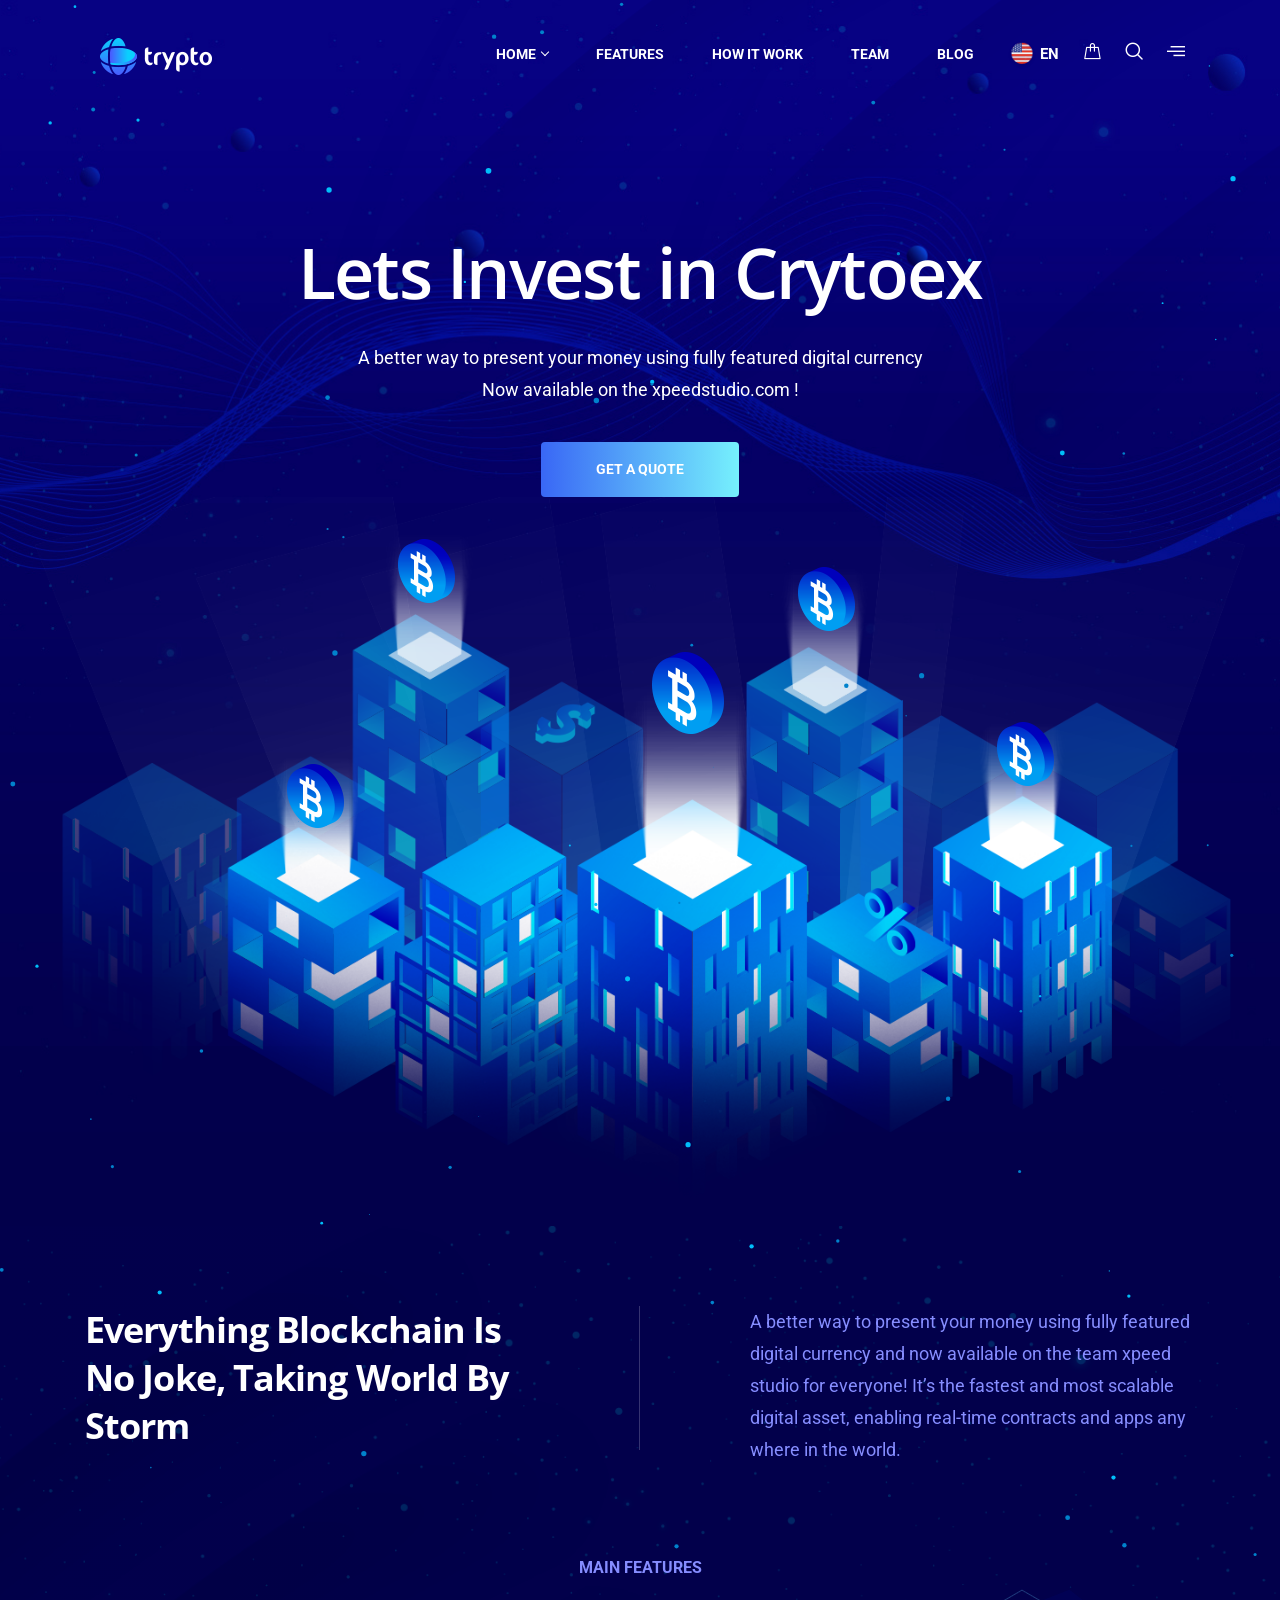
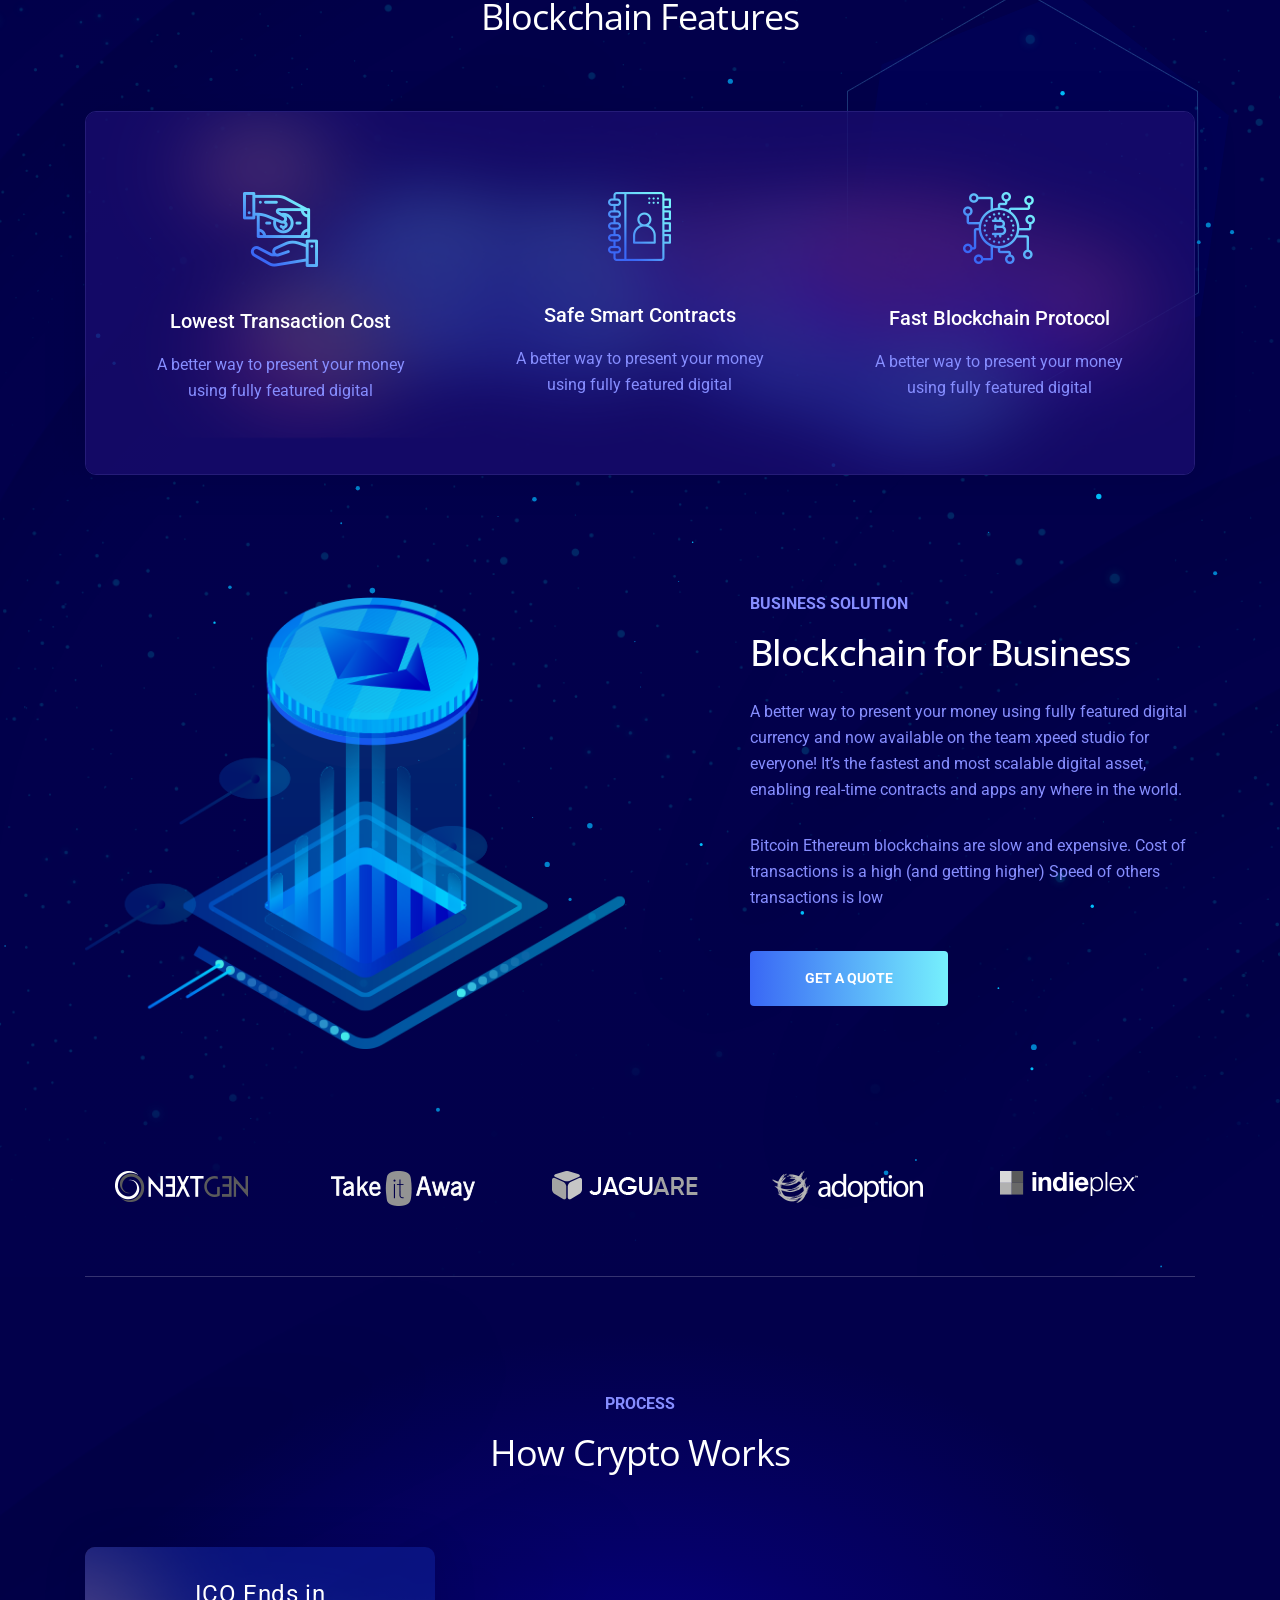
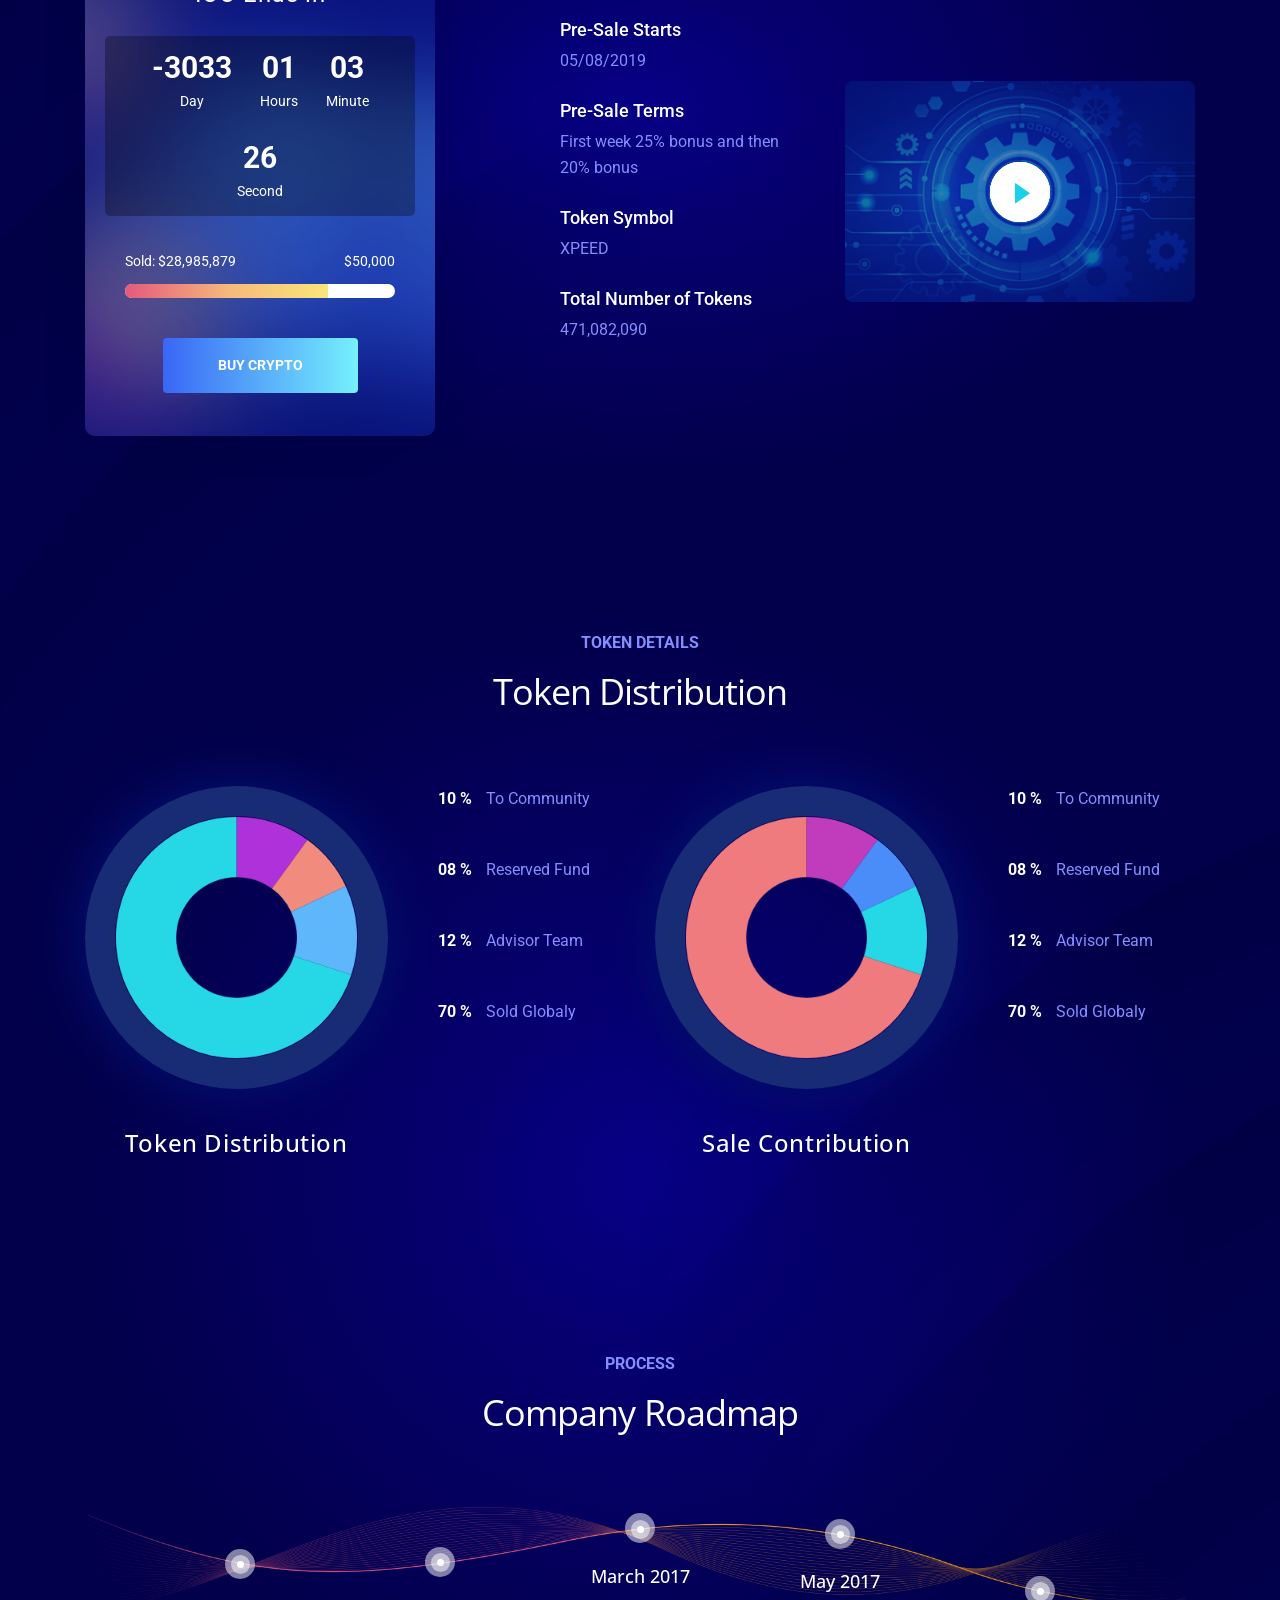
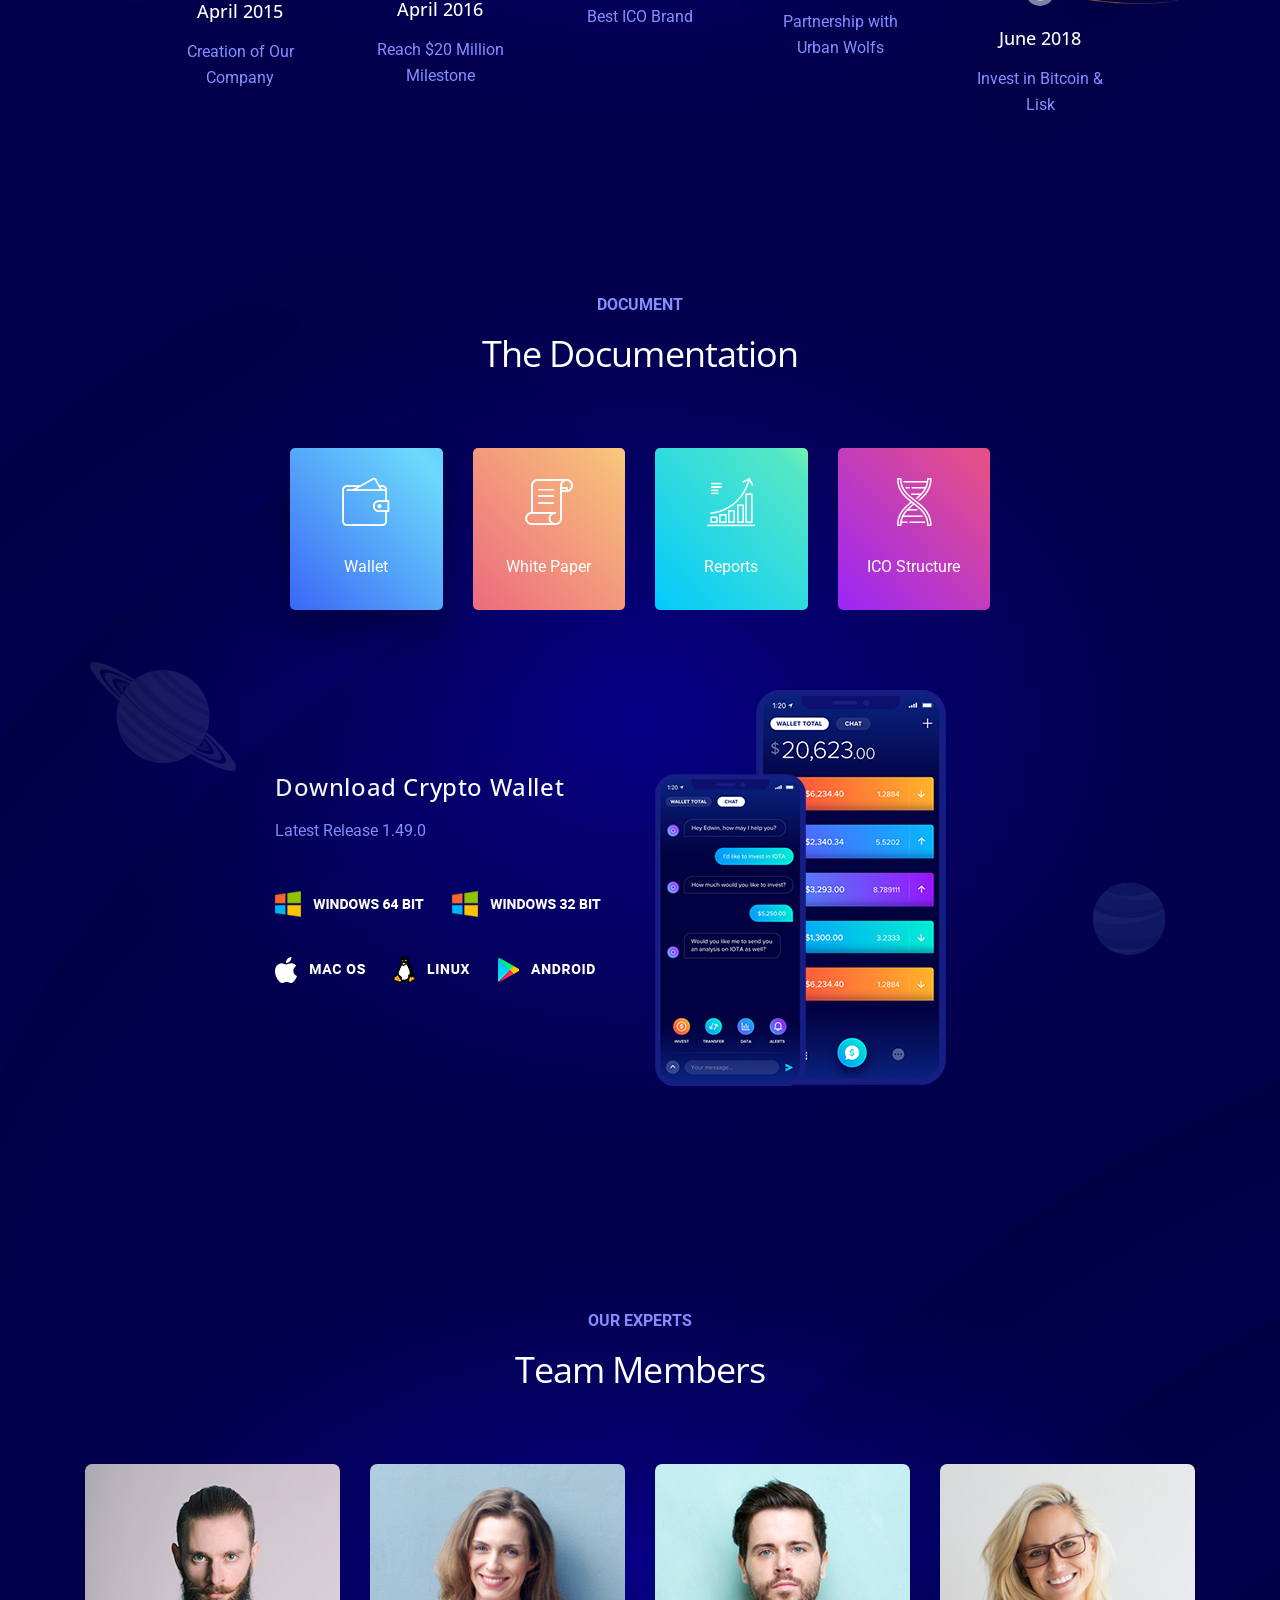
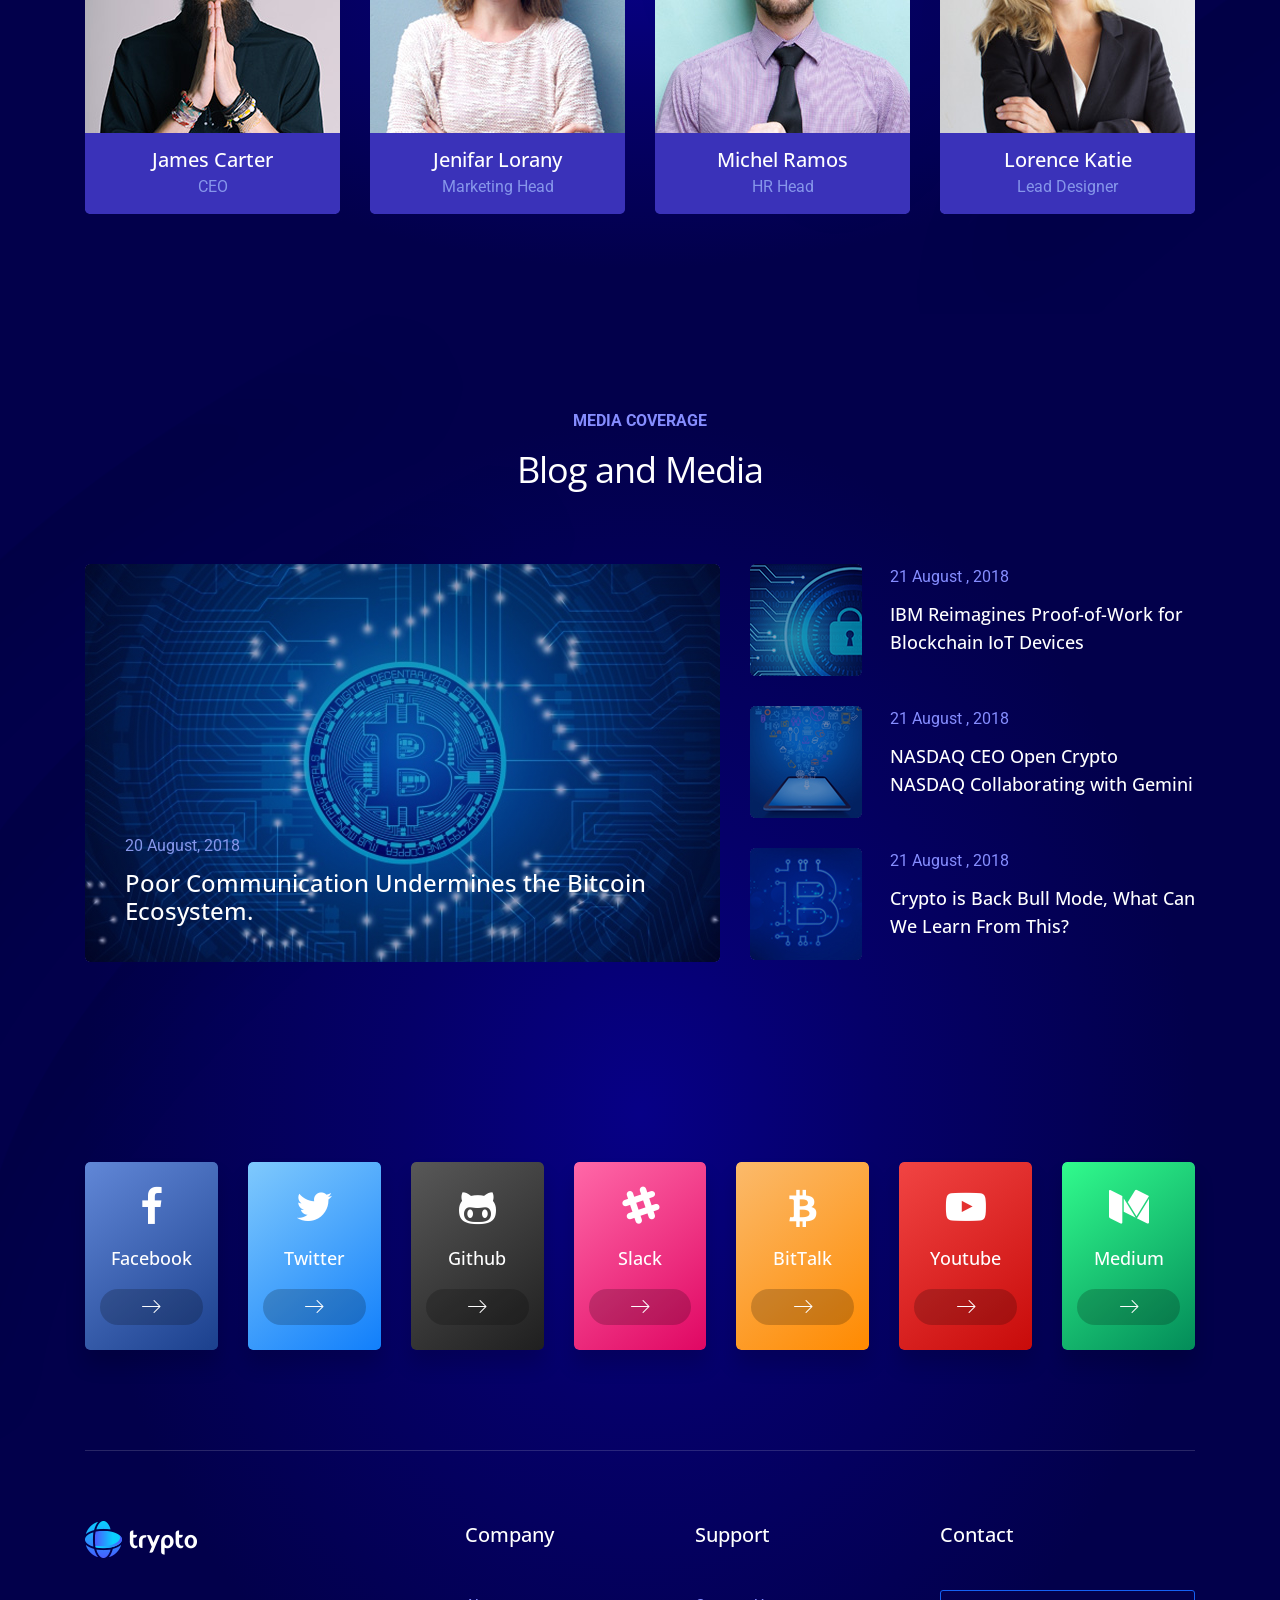
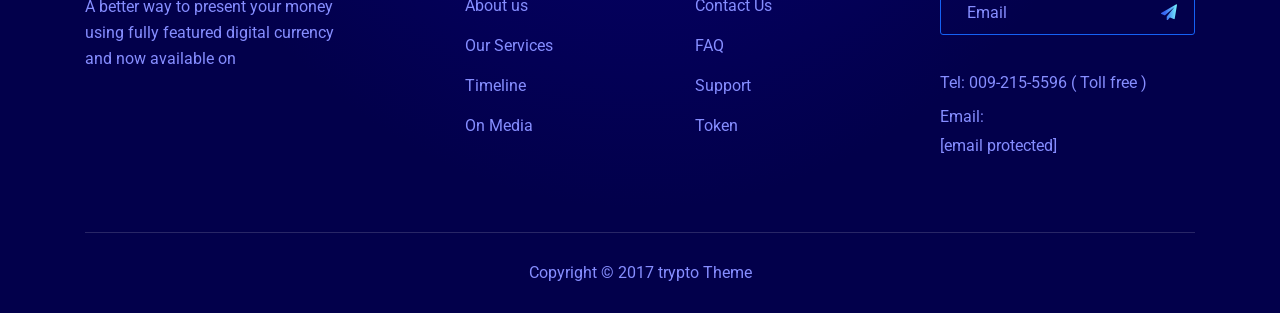
==== index.html @ bac9db33 "first commit" ====
<!-- get_header('Page Name','Title')-->
<!doctype html>
<html class="no-js" lang="en">

<!-- Mirrored from https://html.xpeedstudio.com/trypto/ by HTTrack Website Copier/3.x [XR&CO], Tue, 08 Sep 2026 09:56:31 GMT -->
<head>
    <meta charset="utf-8">
    <meta http-equiv="x-ua-compatible" content="ie=edge">
    <title>Cryptoex - Home One</title>
    <meta name="description" content="">
    <meta name="viewport" content="width=device-width, initial-scale=1, shrink-to-fit=no">

   <link href="https://fonts.googleapis.com/css?family=Roboto:400,400i,500,500i,700,700i,900,900i" rel="stylesheet">
   <link href="https://fonts.googleapis.com/css?family=Open+Sans:400,400i,600,600i,700,700i,800,800i" rel="stylesheet">
  
  
   <link rel="icon" type="image/png" href="favicon.html">
   <!-- Place favicon.ico in the root directory -->
    <link rel="apple-touch-icon" href="apple-touch-icon.html">

    <link rel="stylesheet" href="assets/css/fontawesome-min.css">
    <link rel="stylesheet" href="assets/css/bootstrap.min.css">
    <link rel="stylesheet" href="assets/css/xsIcon.css">
    <link rel="stylesheet" href="assets/fonts/icomoon/style.css">
    <link rel="stylesheet" href="assets/css/magnific-popup.css">
    <link rel="stylesheet" href="assets/css/owl.carousel.min.css">
    <link rel="stylesheet" href="assets/css/owl.theme.default.min.css">
    <link rel="stylesheet" href="assets/css/navigation.css">
    <link rel="stylesheet" href="assets/css/animate.css">

    <!--Theme custom css -->
    <link rel="stylesheet" href="assets/css/style.css">

    <!--Theme Responsive css-->
    <link rel="stylesheet" href="assets/css/responsive.css"/>

    <!-- use only color version -->
    <!-- <link rel='stylesheet' type='text/css' href='assets/css/colors/color-1.css' > -->
</head>
<body>
<!--[if lt IE 10]>
<p class="browserupgrade">You are using an <strong>outdated</strong> browser. Please <a href="http://browsehappy.com/">upgrade
    your browser</a> to improve your experience.</p>
<![endif]-->

<!-- preloader  -->
    
    <div class="preloader" id="preloader">
        <svg class="xs-preload" viewBox="0 0 120 120" width="120px" height="120px">
            <circle class="inner" cx="60" cy="60" r="32"/>
            <circle class="middle" cx="60" cy="60" r="38"/>
            <circle class="outer" cx="60" cy="60" r="44"/>
        </svg>
         <a class="cencel-preloader" href="#">Cancel Preloader</a>
    </div>

    <!-- preloader end  -->

<div class="search-wrap">
    <form class="search-inner" id="main_search" method="get">
        <input id="search_text" type="search" placeholder="Search..." autocomplete="off">
        <button id="searchbtn" type="submit"><i class="fa fa-search"></i></button>
    </form>
</div>






<!-- offset cart strart -->
<!-- sidebar cart item -->
<div class="xs-sidebar-group cart-group">
    <div class="xs-overlay xs-bg-black"></div>
    <div class="xs-sidebar-widget">
        <div class="sidebar-widget-container">
            <div class="widget-heading media">
                <div class="media-body">
                    <a href="#" class="close-side-widget">
                        <i class="icon icon-cross"></i>
                    </a>
                </div>
            </div>
            <div class="xs-empty-content">
                <h3 class="widget-title">Shopping cart</h3>
                <h4 class="xs-title">No products in the cart.</h4>
                <p class="empty-cart-icon">
                    <i class="icon icon-shopping-cart"></i>
                </p>
                <p class="xs-btn-wraper">
                    <a class="btn btn-primary" href="#">Return To Shop</a>
                </p>
            </div>
        </div>
    </div>
</div>    <!-- END sidebar cart item -->    <!-- END offset cart strart -->


<!-- sidebar cart item -->
<div class="xs-sidebar-group info-group">
    <div class="xs-overlay xs-bg-black"></div>
    <div class="xs-sidebar-widget">
        <div class="sidebar-widget-container">
            <div class="widget-heading">
                <a href="#" class="close-side-widget">
                <i class="icon icon-cross"></i>
                </a>
            </div>
            <div class="sidebar-textwidget">
                <div class="sidebar-logo-wraper">
                    <img src="assets/images/sidebar_logo_1.png" alt="sidebar logo">
                </div>
                <p>Far far away, behind the word moun tains, far from the countries Vokalia and Consonantia, there live the blind texts. Separated they live in Bookmarksgrove right at the coast of  </p>
                <ul class="sideabr-list-widget">
                    <li>
                        <div class="media">
                            <div class="d-flex">
                                <i class="icon icon-placeholder2"></i>
                            </div>
                            <div class="media-body">
                                <p>759 Pinewood Avenue</p>
                                <span>Marquette, Michigan</span>
                            </div>
                        </div><!-- address 1 -->
                    </li>
                    <li>
                        <div class="media">
                            <div class="d-flex">
                            <i class="icon icon-email2"></i>
                            </div>
                            <div class="media-body">
                                <a href="https://html.xpeedstudio.com/cdn-cgi/l/email-protection#1871767e77587c7775797176367b7775"><span class="__cf_email__" data-cfemail="89e0e7efe6c9ede6e4e8e0e7a7eae6e4">[email&#160;protected]</span></a>
                                <span>Online Support</span>
                            </div>
                        </div><!-- address 1 -->
                    </li>
                    <li>
                        <div class="media">
                            <div class="d-flex">
                            <i class="icon icon-phone-call2"></i>
                            </div>
                            <div class="media-body">
                                <p>906-624-2565</p>
                                <span>Mon-Fri 8am-5pm</span>
                            </div>
                        </div><!-- address 1 -->
                    </li>
                </ul><!-- .sideabr-list-widget -->
                <div class="subscribe-from">
                    <p>Get Subscribed!</p>
                    <form action="#" method="POST" id="subscribe-form" class="subscribe-form">
                        <label for="sub-input"></label>
                        <div class="form-group">
                            <input type="email" name="email" id="sub-input" placeholder="Enter your mail here" class="form-control">
                            <button class="sub-btn" type="submit"><i class="icon icon-arrow-right"></i></button>
                        </div>
                    </form>
                </div>
                <ul class="social-list version-2">
                    <li><a href="#" class="facebook"><i class="fa fa-facebook"></i></a></li>
                    <li><a href="#" class="twitter"><i class="fa fa-twitter"></i></a></li>
                    <li><a href="#" class="linkedin"><i class="fa fa-linkedin"></i></a></li>
                    <li><a href="#" class="instagram"><i class="fa fa-instagram"></i></a></li>
                    <li><a href="#" class="vimeo"><i class="fa fa-vimeo"></i></a></li>
                </ul><!-- .social-list -->
                <div class="text-center">
                    <a href="#" class="btn btn-primary">Purchase Now</a>
                </div>
            </div>
        </div>
    </div>
</div>    <!-- END sidebar widget item -->    <!-- END offset cart strart -->



<!-- header section start -->
<header class="header">
    <div class="container">
        <nav id="navigation1" class="navigation">

            <div class="nav-header">
                <a class="nav-brand" href="index-2.html">
                    <img src="assets/images/trypto_logo_blue.png" alt="">
                </a>
                <div class="nav-toggle"></div>
            </div>
        
            <div class="nav-menus-wrapper xs-menu">
                <ul class="header-right align-to-right">
                    <li class="language">
                        <a href="#modal-popup-1" class="xs-modal-popup">
                            <img src="assets/images/english.png" alt="">
                            EN
                        </a>
                        <!-- xs modal -->
                            <div class="zoom-anim-dialog mfp-hide modal-language" id="modal-popup-1">
                                <div class="modal-dialog modal-lg">
                                    <div class="modal-content">
                                        <div class="language-content">
                                            <p>Switch The Language</p>
                                            <ul class="flag-lists">
                                                <li><a href="#"><img src="assets/images/flags/006-united-states.svg" alt=""><span>English</span></a></li>
                                                <li><a href="#"><img src="assets/images/flags/002-canada.svg" alt=""><span>English</span></a></li>
                                                <li><a href="#"><img src="assets/images/flags/003-vietnam.svg" alt=""><span>Vietnamese</span></a></li>
                                                <li><a href="#"><img src="assets/images/flags/004-france.svg" alt=""><span>French</span></a></li>
                                                <li><a href="#"><img src="assets/images/flags/005-germany.svg" alt=""><span>German</span></a></li>
                                            </ul>
                                        </div>
                                    </div>
                                </div>
                            </div><!-- End xs modal -->
                    </li>
                    <li>
                        <a href="#" class="offset-side-bar">
                           <i class="icon icon-bag"></i>
                        </a>
                    </li>
                
                    <li>
                        <a href="#" class="searchIcon">
                            <i class="icon icon-search"></i>
                        </a>
                    </li>
                
                    <li>
                        <a href="#" class="navSidebar-button">
                            <i class="icon-menu2"></i>
                        </a>
                    </li>
                </ul>
                <ul class="nav-menu align-to-right">
                    <li class="active"><a href="#">Home</a>
                        <div class="megamenu-panel">
                            <div class="megamenu-panel-row">
                                <div class="col-lg-4 col-12">
                                    <a href="index-2.html">
                                        <img style="width: 100%" src="assets/images/menu_img/home_1.jpg" alt="image">
                                        <span>Home One</span>
                                    </a>
                                </div>
                                <div class="col-lg-4 col-12">
                                    <a href="index-3.html">
                                        <img style="width: 100%" src="assets/images/menu_img/home_2.jpg" alt="image">
                                        <span>Home Two</span>
                                    </a>
                                </div>
                                <div class="col-lg-4 col-12">
                                    <a href="index-4.html">
                                            <img style="width: 100%" src="assets/images/menu_img/home_3.jpg" alt="image">
                                            <span>Home Three</span>
                                    </a>
                                </div>
                                <div class="col-lg-4 col-12">
                                    <a href="index-5.html">
                                        <img style="width: 100%" src="assets/images/menu_img/home_4.jpg" alt="image">
                                        <span>Home Four</span>
                                    </a>
                                </div>
                            </div>
                        </div>
                    </li>
                    <li><a href="#featured" class="scrolls">Features</a></li>
                    <li><a href="#how_work" class="scrolls">How it work</a></li>
                    <li><a href="#team" class="scrolls">Team</a></li>
                    <li><a href="#blog" class="scrolls">Blog</a></li>
                </ul>
               
            </div>
         

        </nav>	
    </div><!-- .container END -->
</header><!-- header section end -->

<div id="particles-js">
        
    <!-- banner start -->
    <section class="banner-sec" id="particles-js1">
   <div class="banner-item" style="background: url(assets/images/background/banner_bg.jpg) no-repeat center center /cover">
        <div class="container">
            <div class="row">
                <div class="col-lg-8 mx-auto">
                    <div class="banner-content">
                        <h1 class="banner-title">Lets Invest in Crytoex</h1>
                        <p>
                            A better way to present your money using fully featured digital currency
                            Now available on the xpeedstudio.com !
                        </p>
                        <a href="#" class="btn btn-primary">Get A Quote</a>
                    </div>
                </div>
            </div>

            <div class="banner-img-item">
                <img class="banner-img" src="assets/images/banner/banner_img.png" alt="">
                <img class="banner-ico banner-ico-1" src="assets/images/banner/b1.png" alt="">
                <img class="banner-ico banner-ico-2" src="assets/images/banner/b2.png" alt="">
                <img class="banner-ico banner-ico-3" src="assets/images/banner/b3.png" alt="">
                <img class="banner-ico banner-ico-4" src="assets/images/banner/b4.png" alt="">
                <img class="banner-ico banner-ico-5" src="assets/images/banner/b5.png" alt="">
            </div>
        </div><!--  .cont  ainer END -->
     
   </div>
</section>    <!-- banner section end -->

    <div class="featured-area">
    
        <div class="blockcain-and-featured-area" >
            
            <!-- blockcain section start -->
            <section class="blockcain-top-sec">
  <div class="container">
      <div class="row">
          <div class="col-md-6 wow fadeInUp" data-wow-duration="1.5s">
              <div class="blockcain-top">
                  <h2 class="column-title">Everything Blockchain Is No Joke, Taking World By Storm</h2>
              </div>
          </div><!-- col end -->
          <div class="col-md-5 offset-md-1 wow fadeInUp" data-wow-duration="2s">
              <div class="blockcain-top-content">
                  <p>
                  A better way to present your money using fully featured digital currency and  now available on the team xpeed studio for everyone! It’s the fastest and most
                   scalable digital asset, enabling real-time contracts and apps any where in the world.
                  </p>
              </div>
          </div>
      </div>
  </div>
</section>            <!-- blockcain section end -->

            <!-- featured section start -->
            <section class="featured-sec" id="featured">
  <div class="container">
      <div class="row">
          <div class="col-lg-8 mx-auto">
              <div class="section-title-item">
                  <small class="xs-section-title">Main Features</small>
                  <h2 class="section-title">Blockchain Features</h2>
              </div>
          </div>
      </div><!-- row end -->
      <div class="main-fetured-item">
          <div class="row">
              <div class="col-md-4 wow fadeInUp" data-wow-duration="1.5s">
                  <div class="single-feaured-item">
                      <img src="assets/images/feature/icon-1.png" alt="">
                      <h3 class="feature-title">
                         Lowest Transaction Cost
                      </h3>
                      <p>
                         A better way to present your money using fully featured digital
                      </p>
                  </div>
              </div><!-- col end -->
              <div class="col-md-4 wow fadeInUp" data-wow-duration="2s">
                  <div class="single-feaured-item">
                      <img src="assets/images/feature/icon-2.png" alt="">
                      <h3 class="feature-title">
                        Safe Smart Contracts 
                      </h3>
                      <p>
                         A better way to present your money using fully featured digital
                      </p>
                  </div>
              </div><!-- col end -->
              <div class="col-md-4 wow fadeInUp" data-wow-duration="2.5s">
                  <div class="single-feaured-item">
                      <img src="assets/images/feature/icon-3.png" alt="">
                      <h3 class="feature-title">
                         Fast Blockchain Protocol
                      </h3>
                      <p>
                         A better way to present your money using fully featured digital
                      </p>
                  </div>
              </div><!-- col end -->
          </div><!-- row end -->
      </div><!-- main-fetured-item end -->

      <div class="featured-poligonal-img wow fadeInUp" data-wow-duration="1.5s">
         <img class="poligonal-img" src="assets/images/feature/poligonal.png" alt="">
      </div>
 
  </div>
</section>            <!-- featured section end -->
        </div>
        <div class="blockcain-and-logo-area">
            <!-- blockcain business section start -->
            <section class="blockcain-business-sec">
  <div class="container">
      <div class="row">
          <div class="col-md-6 col-lg-6 wow fadeInUp" data-wow-duration="1.5s">
              <div class="blockcain-img">
                 <img src="assets/images/blockchain/block_img.png" alt="">
              </div>
          </div><!-- col end -->
          <div class="col-md-6 col-lg-5 offset-lg-1 wow fadeInUp" data-wow-duration="2s">
              <div class="blockcain-content">
                  <small class="xs-section-title">Business solution</small>
                  <h3 class="column-title">Blockchain for Business</h3>
                  <p>
                        A better way to present your money using fully featured digital currency and  now available on the team xpeed studio for everyone! It’s the fastest and most
                        scalable digital asset, enabling real-time contracts and apps any where in the world.
                  </p>
                  <p>
                        Bitcoin  Ethereum blockchains are slow and expensive. Cost of transactions is 
                        a high (and getting higher) Speed of others transactions is low
                  </p>
                  <a href="#" class="btn btn-primary">Get A Quote</a>
              </div>
          </div>
      </div>
  </div>
</section>            <!-- blockcain business section end -->

            <!-- client logo section start -->
            <section class="client-logo-sec">
  <div class="container">
     <div class="client-logo-item">
        <div class="row owl-carousel" id="client-slider">
            <div class="col-sm wow fadeInUp" data-wow-duration="1.5s">
                <div class="client-logo">
                    <img src="assets/images/client_logo/logo_style1.png" alt="">
                </div>
            </div>
            <div class="col-sm wow fadeInUp" data-wow-duration="2s">
                <div class="client-logo">
                    <img src="assets/images/client_logo/logo_style2.png" alt="">
                </div>
            </div>
            <div class="col-sm wow fadeInUp" data-wow-duration="2.5s">
                <div class="client-logo">
                    <img src="assets/images/client_logo/logo_style3.png" alt="">
                </div>
            </div>
            <div class="col-sm wow fadeInUp" data-wow-duration="3s">
                <div class="client-logo">
                    <img src="assets/images/client_logo/logo_style4.png" alt="">
                </div>
            </div>
            <div class="col-sm wow fadeInUp" data-wow-duration="3.5s">
                <div class="client-logo">
                    <img src="assets/images/client_logo/logo_style5.png" alt="">
                </div>
            </div>
        </div>
     </div>
  </div>
</section>            <!-- client logo section end -->
        </div>
    </div>

</div>
    <div class="how-work-and-token-area">
        <!-- how work section start -->
        <section class="how-work-sec section-padding" id="how_work">
  <div class="container">
     <div class="row">
          <div class="col-lg-8 mx-auto">
              <div class="section-title-item">
                  <small class="xs-section-title">Process</small>
                  <h2 class="section-title">How Crypto Works</h2>
              </div>
          </div>
      </div><!-- row end -->
      <div class="row">
          <div class="col-lg-4 col-md-6 wow fadeInUp " data-wow-duration="1.5s">
              <div class="xs-count-down">
                  <h3 class="xs-single-title">ICO Ends in</h3>
                       
                    <ul class="xs-counter-list">
                        <li>
                            <strong id="xs_days">24</strong>
                            <span>Day</span>
                        </li>
                        <li>
                            <strong id="xs_hours">24</strong>
                            <span>Hours</span>
                        </li>
                        <li>
                            <strong id="xs_minuts">24</strong>
                            <span>Minute</span>
                        </li>
                        <li>
                            <strong id="xs_second">24</strong>
                            <span>Second</span>
                        </li>
                    </ul>

                    <div class="xs-progress-bar">
                         <span class="progess-text-1">Sold: $28,985,879</span>
                         <span class="progess-text-2">$50,000</span>
                        <div class="xs-bar">
                            <div class="bar-bg"></div>
                        </div>
                    </div>

                   <div class="btn-wrapper text-center">
                        <a href="#" class="btn btn-primary">Buy Crypto</a>
                   </div>

              </div>
          </div><!-- col end -->
          <div class="col-lg-3 offset-lg-1 col-md-6 align-self-center wow fadeInUp" data-wow-duration="2s">
            <div class="work-token-item">
                <ul>
                    <li>
                       <strong> Pre-Sale Starts</strong>
                       <span> 05/08/2019</span>
                    </li>
                    <li>
                        <strong> Pre-Sale Terms</strong>
                        <span>First week 25% bonus and then 20% bonus</span>
                    </li>
                    <li>
                        <strong> Token Symbol</strong>
                        <span>XPEED</span>
                    </li>
                    <li>
                         <strong> Total Number of Tokens</strong>
                        <span>471,082,090</span>
                    </li>
                </ul>
            </div>
          </div><!-- col end -->
          <div class="col-lg-4 align-self-center col-md-12 wow fadeInUp" data-wow-duration="2.5s">
            <div class="work-video">
                <img src="assets/images/how-works/video.jpg" alt="">
                <a href="https://www.youtube.com/watch?v=2X9eJF1nLiY" class="video-btn xs-video" data-effect="mfp-zoom-in">
                    <i class="icon icon-play-button2"></i>
                    <span class="btn-hover-anim"></span>
                </a>
            </div>
          </div><!-- col end -->
      </div><!-- row end -->
  </div>
</section>        <!-- how work section end -->

        <div class="token-roadmap-area">
            <!-- how work section start -->
            <section class="token-distribution-sec section-padding" style="">
  <div class="container">
     <div class="row">
        <div class="col-lg-8 mx-auto">
            <div class="section-title-item">
                <small class="xs-section-title">Token Details</small>
                <h2 class="section-title">Token Distribution</h2>
            </div>
        </div>
    </div><!-- row end -->
    <div class="row">
      <div class="col-lg-6 wow fadeInUp" data-wow-duration="1.5s">
        <div class="row chart-gap">
            <div class="col-sm-7 ml-lg-auto">
                <canvas class="token-chart-item" id="myChart"></canvas>
                <h3 class="xs-single-title">Token Distribution</h3>
            </div> <!-- Col End -->
            <div class=" col-sm-5">
                <ul class="chart-label">
                    <li>
                        <img src="assets/images/token/label_img1.png" alt="">
                        <span class="chart-bg1">10 %</span> To Community
                    </li>
                    <li>
                        <img src="assets/images/token/label_img2.png" alt="">
                        <span class="chart-bg2">08 %</span> Reserved Fund
                    </li>
                    <li>
                         <img src="assets/images/token/label_img3.png" alt="">
                        <span class="chart-bg3">12 %</span> Advisor Team
                    </li>
                    <li>
                        <img src="assets/images/token/label_img4.png" alt="">
                        <span class="chart-bg4">70 %</span> Sold Globaly
                     </li>
                </ul>
            </div> <!-- Chart Label End -->

        </div> <!-- Row End -->

    </div> <!-- Col End -->
    <div class="col-lg-6 wow fadeInUp" data-wow-duration="2s">
        <div class="row chart-gap">
            <div class="col-sm-7 ml-lg-auto">
                <canvas class="token-chart-item" id="myChartTwo"></canvas>
                <h3 class="xs-single-title">Sale Contribution</h3>
            </div> <!-- Col End -->
            <div class="col-sm-5">
                <ul class="chart-label">
                    <li>
                        <img src="assets/images/token/label_img1.png" alt="">
                        <span class="chart-bg1">10 %</span> To Community
                    </li>
                    <li>
                        <img src="assets/images/token/label_img2.png" alt="">
                        <span class="chart-bg2">08 %</span> Reserved Fund
                    </li>
                    <li>
                         <img src="assets/images/token/label_img3.png" alt="">
                        <span class="chart-bg3">12 %</span> Advisor Team
                    </li>
                    <li>
                        <img src="assets/images/token/label_img4.png" alt="">
                        <span class="chart-bg4">70 %</span> Sold Globaly
                     </li>
                </ul>
            </div> <!-- Chart Label End -->

        </div> <!-- Row End -->
    </div> <!-- Col End -->
   </div> <!-- Row End -->

  </div>
</section>            <!-- how work section end -->

            <!-- roadmap section start -->
            <section class="roadmap-sec section-padding" style="">
  <div class="container-fluid">
     <div class="row">
          <div class="col-lg-8 mx-auto">
              <div class="section-title-item">
                  <small class="xs-section-title">Process</small>
                  <h2 class="section-title">Company Roadmap</h2>
              </div>
          </div>
      </div><!-- row end -->
      <div class="roadmap-timeline">
          <img src="assets/images/roadmap/timelinered.png" alt="">
          <div class="custom-container container">
          <div class="row roadmap-timeline-item">
                  <div class="col-md xs-roadmap wow fadeInUp" data-wow-duration="1.5s">
                      <div class="single-roadmap-timeline">
                          <b></b>
                          <h3>April 2015</h3>
                          <p>
                              Creation of Our
                              Company
                          </p>
                         
                      </div>
                  </div>

                  <div class="col-md xs-roadmap wow fadeInUp" data-wow-duration="2s">
                      <div class="single-roadmap-timeline">
                          <b></b>
                          <h3>April 2016</h3>
                          <p>
                          Reach $20 Million Milestone
                          </p>
                         
                      </div>
                  </div>

                  <div class="col-md xs-roadmap wow fadeInUp" data-wow-duration="2.5s">
                      <div class="single-roadmap-timeline">
                            <b></b>
                          <h3>March 2017</h3>
                          <p>
                             Best ICO Brand 
                          </p>
                        
                      </div>
                  </div>

                  <div class="col-md xs-roadmap wow fadeInUp" data-wow-duration="3s">
                      <div class="single-roadmap-timeline">
                            <b></b>
                          <h3>May 2017</h3>
                          <p>
                          Partnership with Urban Wolfs
                          </p>
                          
                      </div>
                  </div>

                  <div class="col-md xs-roadmap wow fadeInUp" data-wow-duration="3.5s">
                      <div class="single-roadmap-timeline">
                            <b></b>
                          <h3>June 2018</h3>
                          <p>
                          Invest in Bitcoin & Lisk
                          </p>
                          
                      </div>
                  </div>
              </div>
          </div>
      </div>
  </div><!-- container fluid end -->

</section>            <!-- roadmap section end -->
        </div>
    </div>

    <div class="document-and-team-area">
          <!-- docuemnt section start -->
          <section class="doceumnt-sec section-padding">
  <div class="container">
     <div class="row">
          <div class="col-lg-8 mx-auto">
              <div class="section-title-item">
                  <small class="xs-section-title">Document</small>
                  <h2 class="section-title">The Documentation</h2>
              </div>
          </div>
      </div><!-- row end -->
      <div class="row">
          <div class="col-lg-8 mx-auto wow fadeInUp" data-wow-duration="1.5s">
                <div class="nav xs-tabs-menu" id="v-pills-tab" role="tablist"
                     aria-orientation="horizontal">
                     <a class="active col-md" id="v-pills-home-tab" data-toggle="pill" href="#v-pills-home" role="tab"
                        aria-controls="v-pills-home" aria-selected="true">
                            <i class="icon-wallet"></i>
                            Wallet
                        </a>
                    
                    
                        <a class="col-md" id="v-pills-profile-tab" data-toggle="pill" href="#v-pills-paper" role="tab"
                        aria-controls="v-pills-paper" aria-selected="false">
                        <i class="icon-whitepaper"></i>
                        White Paper
                        </a>
                    
                    
                        <a class="col-md" id="v-pills-report-tab" data-toggle="pill" href="#v-pills-reports" role="tab"
                        aria-controls="v-pills-reports" aria-selected="false">
                        <i class="icon-report"></i>
                        Reports
                        </a>
                    
                    
                        <a class="col-md" id="v-pills-ico-tab" data-toggle="pill" href="#v-pills-ICO" role="tab"
                        aria-controls="v-pills-ICO" aria-selected="false">
                        <i class="icon-structure"></i>
                        ICO Structure
                        </a>
                </div><!-- tab menu end -->

                <div class="road-map-tab">
                    <div class="tab-content" id="v-pills-tabContent">
                        <div class="tab-pane tab_item_1 show active" id="v-pills-home" role="tabpanel"
                             aria-labelledby="v-pills-home-tab">
                            <div class="row">
                                <div class="col-md-6 align-self-center">
                                    <div class="xs-tabs-content">
                                        <h3 class="xs-single-title">Download Crypto Wallet</h3>
                                        <span class="release_vertion">
                                            Latest Release 1.49.0
                                        </span>
                                        
                                        <ul class="download-logo">
                                            <li>
                                                <img src="assets/images/documentation/windows_logo-1.png" alt="">
                                               
                                            </li>
                                            <li>
                                                <img src="assets/images/documentation/windows_logo-2.png" alt="">
                                            </li>
                                            <li>
                                                <img src="assets/images/documentation/mac_ico.png" alt="">
                                            </li>
                                            <li>
                                                <img src="assets/images/documentation/linux_1.png" alt="">
                                            </li>
                                            <li>
                                                <img src="assets/images/documentation/android_1.png" alt="">
                                            </li>
                                        </ul>
                                    </div>
                                </div>
                                <div class="col-md-6">
                                    <div class="xs-tabs-img">
                                        <img src="assets/images/documentation/wallter_phones.png" alt="">
                                    </div>
                                </div>
                            </div>
                        </div> <!-- tab pane tab_item_1-->
                        <div class="tab-pane tab_item_2" id="v-pills-paper" role="tabpanel"
                             aria-labelledby="v-pills-profile-tab">
                            <div class="row">
                                <div class="col-md-6">
                                    <div class="xs-tabs-img text-center">
                                         <img src="assets/images/documentation/whitepaper.png" alt="">
                                    </div>
                                </div>
                                <div class="col-md-6">
                                    <div class="xs-white-tabs-content">
                                        <h3 class="xs-single-title">Download Whitepaper</h3>
                                        <p>
                                            A better way to present your money using fully featured digital currency and 
                                            now available on the team xpeed studio for It is the fastest and most scalable digital asset, 
                                        </p>
                                        <a href="#" class="btn btn-primary sm-btn">Download Now</a>
                                    </div>
                                </div>
                            </div>
                        </div><!-- tab pane tab_item_2-->
                        <div class="tab-pane tab_item_3" id="v-pills-reports" role="tabpanel"
                             aria-labelledby="v-pills-report-tab">
                            <div class="report-table table-responsive">
                                <table class="table">
                                    <thead>
                                    <tr>
                                        <th>Name</th>
                                        <th>Price</th>
                                        <th>24 hr% change</th>
                                        <th>market Cap</th>
                                        <th>24hr volume</th>
                                        <th>price graph</th>
                                    </tr>
                                    </thead>
                                    <tbody>
                                    <tr>
                                        <td><img src="assets/images/documentation/icon1.png" alt=""> Bitcoin</td>
                                        <td>$1097201</td>
                                        <td class="change">-2.45%</td>
                                        <td>$73.99B</td>
                                        <td>$4.588</td>
                                        <td><img src="assets/images/documentation/signal.png" alt=""></td>
                                    </tr>
                                    <tr>
                                        <td><img src="assets/images/documentation/icon2.png" alt=""> Ethereum</td>
                                        <td>$1097201</td>
                                        <td class="change">-2.45%</td>
                                        <td>$73.99B</td>
                                        <td>$4.588</td>
                                        <td><img src="assets/images/documentation/signal.png" alt=""></td>
                                    </tr>
                                    <tr>
                                        <td><img src="assets/images/documentation/icon1.png" alt=""> Bitcoin Cash</td>
                                        <td>$1097201</td>
                                        <td class="change">-2.45%</td>
                                        <td>$73.99B</td>
                                        <td>$4.588</td>
                                        <td><img src="assets/images/documentation/signal.png" alt=""></td>
                                    </tr>
                                    <tr>
                                        <td><img src="assets/images/documentation/icon3.png" alt=""> Ripple</td>
                                        <td>$1097201</td>
                                        <td class="change">-2.45%</td>
                                        <td>$73.99B</td>
                                        <td>$4.588</td>
                                        <td><img src="assets/images/documentation/signal.png" alt=""></td>
                                    </tr>
                                    <tr>
                                        <td><img src="assets/images/documentation/icon4.png" alt=""> IOTA</td>
                                        <td>$1097201</td>
                                        <td class="change">-2.45%</td>
                                        <td>$73.99B</td>
                                        <td>$4.588</td>
                                        <td><img src="assets/images/documentation/signal.png" alt=""></td>
                                    </tr>
                                    <tr>
                                        <td><img src="assets/images/documentation/icon1.png" alt=""> Bitcoin Gold</td>
                                        <td>$1097201</td>
                                        <td class="change">-2.45%</td>
                                        <td>$73.99B</td>
                                        <td>$4.588</td>
                                        <td><img src="assets/images/documentation/signal.png" alt=""></td>
                                    </tr>
                                    <tr>
                                        <td><img src="assets/images/documentation/icon2.png" alt=""> Ethereum Classic</td>
                                        <td>$1097201</td>
                                        <td class="change">-2.45%</td>
                                        <td>$73.99B</td>
                                        <td>$4.588</td>
                                        <td><img src="assets/images/documentation/signal.png" alt=""></td>
                                    </tr>
                                    <tr>
                                        <td><img src="assets/images/documentation/icon5.png" alt=""> OmiseGO</td>
                                        <td>$1097201</td>
                                        <td class="change">-2.45%</td>
                                        <td>$73.99B</td>
                                        <td>$4.588</td>
                                        <td><img src="assets/images/documentation/signal.png" alt=""></td>
                                    </tr>
                                    <tr>
                                        <td><img src="assets/images/documentation/icon2.png" alt=""> Ethereum</td>
                                        <td>$1097201</td>
                                        <td class="change">-2.45%</td>
                                        <td>$73.99B</td>
                                        <td>$4.588</td>
                                        <td><img src="assets/images/documentation/signal.png" alt=""></td>
                                    </tr>
                                    <tr>
                                        <td><img src="assets/images/documentation/icon1.png" alt=""> Bitcoin</td>
                                        <td>$1097201</td>
                                        <td class="change">-2.45%</td>
                                        <td>$73.99B</td>
                                        <td>$4.588</td>
                                        <td><img src="assets/images/documentation/signal.png" alt=""></td>
                                    </tr>
                                    <tr>
                                        <td><img src="assets/images/documentation/icon2.png" alt=""> Ethereum</td>
                                        <td>$1097201</td>
                                        <td class="change">-2.45%</td>
                                        <td>$73.99B</td>
                                        <td>$4.588</td>
                                        <td><img src="assets/images/documentation/signal.png" alt=""></td>
                                    </tr>
                                    </tbody>
                                </table>
                            </div>
                        </div><!-- tab pane tab_item_3-->
                        <div class="tab-pane tab_item_4" id="v-pills-ICO" role="tabpanel"
                             aria-labelledby="v-pills-ico-tab">
                             <div class="ico-table table-responsive">
                                <table class="table">
                                    <tr>
                                        <td>Pre-Sale Starts</td>
                                        <td>7/31/2018</td>
                                    </tr>
                                    <tr>
                                        <td>Pre-Sale Period</td>
                                        <td>7/31/2018</td>
                                    </tr>
                                    <tr>
                                        <td>Pre-Sale Cap</td>
                                        <td>7/31/2018</td>
                                    </tr>
                                    <tr>
                                        <td>Pre-Sale Terms</td>
                                        <td>7/31/2018</td>
                                    </tr>
                                    <tr>
                                        <td>Token Sale Starts</td>
                                        <td>7/31/2018</td>
                                    </tr>
                                    <tr>
                                        <td>Token Sale Period</td>
                                        <td>7/31/2018</td>
                                    </tr>
                                    <tr>
                                        <td>Soft Cap</td>
                                        <td>7/31/2018</td>
                                    </tr>
                                </table>
                            </div>
                        </div><!-- tab pane tab_item_4-->
                    </div>
                </div>
          </div>
      </div><!-- row end -->
  </div><!-- container end -->
  <div class="documentaion-shap-img">
      <img class="d-shap-img-1 wow fadeInLeft" data-wow-duration="1.5s" id="leftglobe" src="assets/images/documentation/globe1.png" alt="">
      <img class="d-shap-img-2 wow fadeInRight" data-wow-duration="1.5s"  src="assets/images/documentation/globe2.png" alt="">
      
  </div>
</section>          <!-- document section end -->

           <!-- team section start -->
           <section class="team-sec section-padding" id="team">
  <div class="container">
     <div class="row">
        <div class="col-lg-8 mx-auto">
            <div class="section-title-item">
                <small class="xs-section-title">Our experts</small>
                <h2 class="section-title">Team Members</h2>
            </div>
        </div>
    </div><!-- row end -->
    <div class="row">
        <div class="col-lg-3 col-sm-6 wow fadeInUp" data-wow-duration="1.5s">
            <div class="single-team">
               <div class="team-img">
                    <img src="assets/images/team/team_1.jpg" alt="">
                    <div class="team-social">
                        <a href="#">
                            <i class="icon icon-facebook"></i>
                        </a>
                        <a href="#">
                            <i class="icon icon-twitter"></i>
                        </a>
                        <a href="#">
                            <i class="icon icon-linkedin"></i>
                        </a>
                    </div>
               </div>
               <div class="team-content">
                   <h3 class="xs-title md">James Carter</h3>
                   <p>CEO</p>
               </div>
            </div>
        </div> <!-- Col End -->
        <div class="col-lg-3 col-sm-6 wow fadeInUp" data-wow-duration="2s">
            <div class="single-team">
                <div class="team-img">
                    <img src="assets/images/team/team_2.jpg" alt="">
                    <div class="team-social">
                        <a href="#">
                            <i class="icon icon-facebook"></i>
                        </a>
                        <a href="#">
                            <i class="icon icon-twitter"></i>
                        </a>
                        <a href="#">
                            <i class="icon icon-linkedin"></i>
                        </a>
                    </div>
                </div>
                <div class="team-content">
                    <h3 class="xs-title md">Jenifar Lorany</h3>
                    <p>Marketing Head</p>
                </div>
            </div>
        </div> <!-- Col End -->
        <div class="col-lg-3 col-sm-6 wow fadeInUp" data-wow-duration="2.5s">
            <div class="single-team">
                <div class="team-img">
                    <img src="assets/images/team/team_3.jpg" alt="">
                    <div class="team-social">
                        <a href="#">
                            <i class="icon icon-facebook"></i>
                        </a>
                        <a href="#">
                            <i class="icon icon-twitter"></i>
                        </a>
                        <a href="#">
                            <i class="icon icon-linkedin"></i>
                        </a>
                    </div>
                </div>
                <div class="team-content">
                    <h3 class="xs-title md">Michel Ramos</h3>
                    <p>HR Head</p>
                </div>
            </div>
        </div> <!-- Col End -->
        <div class="col-lg-3 col-sm-6 wow fadeInUp" data-wow-duration="3s">
            <div class="single-team">
                <div class="team-img">
                    <img src="assets/images/team/team_4.jpg" alt="">
                    <div class="team-social">
                        <a href="#">
                            <i class="icon icon-facebook"></i>
                        </a>
                        <a href="#">
                            <i class="icon icon-twitter"></i>
                        </a>
                        <a href="#">
                            <i class="icon icon-linkedin"></i>
                        </a>
                    </div>
                </div>
                <div class="team-content">
                    <h3 class="xs-title md">Lorence Katie</h3>
                    <p>Lead Designer</p>
                </div>
            </div>
        </div> <!-- Col End -->
   </div> <!-- Row End -->

  </div>
</section>           <!-- team section end -->
    </div>

   <div class="blog-and-footer-area">
        <div class="blog-and-social-area">
            <!-- blog section start -->
            <section class="blog-sec section-padding" id="blog">
    <div class="container">
        <div class="row">
            <div class="col-lg-8 mx-auto">
                <div class="section-title-item">
                    <small class="xs-section-title">Media Coverage</small>
                    <h2 class="section-title">Blog and Media</h2>
                </div>
            </div>
        </div><!-- row end -->
        <div class="row">
            <div class="col-lg-7 wow fadeInUp" data-wow-duration="1.5s">
                <div class="blog-featured-post">
                    <a href="#">
                        <div class="blog-feaured-img">
                            <img src="assets/images/blog/blog-featured-img.jpg" alt="">
                        </div>
                        <div class="blog-featured-content">
                            <span class="post-meta-date">20 August, 2018</span>
                            <h3 class="xs-blog-title">
                                Poor Communication Undermines the Bitcoin Ecosystem.
                            </h3>
                        </div>
                    </a>
                </div>
            </div> <!-- Col End -->
            <div class="col-lg-5 wow fadeInUp" data-wow-duration="2s">
                <div class="blog-post">
                    <div class="single-blog-post media">
                        <div class="d-flex post-img">
                            <img src="assets/images/blog/blog_post_1.jpg"  alt="blog post image"
                                 draggable="false">
                        </div>
                        <div class="media-body">
                            <span class="post-meta-date">
                             21 August , 2018
                            </span>
                            <h4 class="xs-post-title">
                                <a href="blog-single.html">IBM Reimagines Proof-of-Work for
                                    Blockchain IoT Devices</a>
                            </h4>

                        </div>
                    </div><!-- single-blog-post End -->
                    <div class="single-blog-post media">
                        <div class="d-flex post-img">
                            <img src="assets/images/blog/blog_post_2.jpg"  alt="blog post image"
                                 draggable="false">
                        </div>
                        <div class="media-body">
                            <span class="post-meta-date">
                             21 August , 2018
                            </span>
                            <h4 class="xs-post-title">
                                <a href="blog-single.html">NASDAQ CEO Open Crypto NASDAQ
                                    Collaborating with Gemini</a>
                            </h4>

                        </div>
                    </div><!-- single-blog-post End -->
                    <div class="single-blog-post media">
                        <div class="d-flex post-img">
                            <img src="assets/images/blog/blog_post_3.jpg"  alt="blog post image"
                                 draggable="false">
                        </div>
                        <div class="media-body">
                            <span class="post-meta-date">
                             21 August , 2018
                            </span>
                            <h4 class="xs-post-title">
                                <a href="blog-single.html">Crypto is Back Bull Mode, What Can
                                    We Learn From This?</a>
                            </h4>

                        </div>
                    </div><!-- single-blog-post End -->
                </div><!-- blog post End -->
            </div> <!-- Col End -->

        </div> <!-- Row End -->

    </div>
</section>            <!-- blog section end -->

            <!-- social list section start -->
            <section class="social-list-sec section-padding"
         style="">
    <div class="container">
        <div class="row">
           <div class="col-lg col-6 col-md-3 wow fadeInUp" data-wow-duration=".5s">
               <div class="single-social-list facebook">
                   <i class="fa fa-facebook"></i>
                   <h3 class="xs-title sm">Facebook</h3>
                   <a href="#">
                       <span class="icon icon-arrow-right"></span>
                   </a>
               </div>
           </div><!-- single-social-list-->
            <div class="col-lg col-6 col-md-3 wow fadeInUp" data-wow-duration="1s">
                <div class="single-social-list twitter">
                    <i class="fa fa-twitter"></i>
                    <h3 class="xs-title sm">Twitter</h3>
                    <a href="#">
                        <span class="icon icon-arrow-right"></span>
                    </a>
                </div>
            </div><!-- single-social-list-->
            <div class="col-lg col-6 col-md-3 wow fadeInUp" data-wow-duration="1.5s">
                <div class="single-social-list github">
                    <i class="fa fa-github-alt"></i>
                    <h3 class="xs-title sm">Github</h3>
                    <a href="#">
                        <span class="icon icon-arrow-right"></span>
                    </a>
                </div>
            </div><!-- single-social-list-->
            <div class="col-lg col-6 col-md-3 wow fadeInUp" data-wow-duration="2s">
                <div class="single-social-list slack">
                    <i class="fa fa-slack"></i>
                    <h3 class="xs-title sm">Slack</h3>
                    <a href="#">
                        <span class="icon icon-arrow-right"></span>
                    </a>
                </div>
            </div><!-- single-social-list-->
            <div class="col-lg col-6 col-md-3 wow fadeInUp" data-wow-duration="2.5s">
                <div class="single-social-list bitcoin">
                    <i class="fa fa-btc"></i>
                    <h3 class="xs-title sm">BitTalk</h3>
                    <a href="#">
                        <span class="icon icon-arrow-right"></span>
                    </a>
                </div>
            </div><!-- single-social-list-->
            <div class="col-lg col-6 col-md-3 wow fadeInUp" data-wow-duration="3s">
                <div class="single-social-list youtube">
                    <i class="fa fa-youtube-play"></i>
                    <h3 class="xs-title sm">Youtube</h3>
                    <a href="#">
                        <span class="icon icon-arrow-right"></span>
                    </a>
                </div>
            </div><!-- single-social-list-->
            <div class="col-lg col-6 col-md-3 wow fadeInUp" data-wow-duration="3.5s">
                <div class="single-social-list medium">
                    <i class="fa fa-medium"></i>
                    <h3 class="xs-title sm">Medium</h3>
                    <a href="#">
                        <span class="icon icon-arrow-right"></span>
                    </a>
                </div>
            </div><!-- single-social-list-->

        </div> <!-- Row End -->

    </div>
</section>            <!-- social list section end -->
        </div>
  
        <!-- footer section start -->
        <footer class="xs-footer-sec">
    <div class="container">
        <div class="footer-area">
            <div class="row">
                <div class="col-lg-3 col-sm-6">
                    <div class="footer-widget">
                        <div class="footer-logo">
                            <a href="index-2.html">
                                <img src="assets/images/trypto_logo_blue.png" alt="">
                            </a>
                        </div>
                        <p>
                            A better way to present your money using fully featured digital currency and now available
                            on
                        </p>
                    </div>
                </div><!-- col end -->
                <div class="col-lg-2 offset-lg-1 col-sm-6">
                    <div class="footer-widget">
                        <h4 class="widget-title">Company</h4>
                        <ul>
                            <li><a href="#"> About us</a></li>
                            <li><a href="#"> Our Services</a></li>
                            <li><a href="#"> Timeline</a></li>
                            <li><a href="#"> On Media</a></li>
                        </ul>
                    </div>
                </div><!-- col end -->
                <div class="col-lg-2 col-sm-6">
                    <div class="footer-widget support">
                        <h4 class="widget-title">Support</h4>
                        <ul>
                            <li><a href="#">  Contact Us</a></li>
                            <li><a href="#"> FAQ</a></li>
                            <li><a href="#"> Support</a></li>
                            <li><a href="#"> Token</a></li>
                        </ul>
                    </div>
                </div><!-- col end -->
                <div class="col-lg-3 offset-lg-1 col-sm-6">
                    <div class="footer-widget">
                        <h4 class="widget-title">Contact</h4>
                        <form  method="get" class="widget-subscibe">
                            <input type="email" name="email" class="subscribe-email" placeholder="Email">
                            <button type="submit" class="subs-btn"><i class="fa fa-paper-plane"></i> </button>
                        </form>
                        <ul>
                            <li>Tel: 009-215-5596 ( Toll free )</li>
                            <li>Email: <a href="https://html.xpeedstudio.com/cdn-cgi/l/email-protection" class="__cf_email__" data-cfemail="375e59515877524f565a475b521954585a">[email&#160;protected]</a></li>
                        </ul>
                    </div>
                </div><!-- col end -->
            </div><!-- row end -->
        </div><!-- footer area end -->

        <!-- copyright area -->
        <div class="footer-copyright">
            <p>
                Copyright © 2017 trypto Theme
            </p>
        </div>

    </div><!-- container end -->
</footer>        <!-- footer section end -->
   </div>
        <!-- footer section start -->
        

<!--back to top start-->
<div class="BackTo">
    <a href="#" class="fa fa-angle-up" aria-hidden="true"></a>
</div>
<!--back to top end-->


<script data-cfasync="false" src="../cdn-cgi/scripts/5c5dd728/cloudflare-static/email-decode.min.js"></script><script src="assets/js/jquery-3.2.1.min.js"></script>
<script src="assets/js/bootstrap.min.js"></script>
<script src="assets/js/jquery.magnific-popup.min.js"></script>
<script src="assets/js/owl.carousel.min.js"></script>
<script src="assets/js/navigation.js"></script>
<script src="assets/js/jquery.appear.min.js"></script>
<script src="assets/js/wow.min.js"></script>
<script src="assets/js/chart.min.js"></script>
<script src="assets/js/particles.min.js"></script>
<script src="assets/js/smooth-scroling.js"></script>
<script src="assets/js/main.js"></script>

<script type="module" src="https://static.cloudflareinsights.com/beacon.min.js/v31edd6df95cf4e85bb4c19e7a9bdbcba1788362987495" integrity="sha512-iIg7k2xntmwu6/uSb5tpc/hySgZc4eoL31yB29W6tJFo2akwjPWcEqnCEdJvGexCL0KEQwVYv5BlowfhVz26hg==" data-cf-beacon='{"version":"2024.11.0","token":"ec7a994e870e4612a2ce7c6bbd2d9ad0","r":1,"spa":2}' crossorigin="anonymous"></script>
</body>

<!-- Mirrored from https://html.xpeedstudio.com/trypto/ by HTTrack Website Copier/3.x [XR&CO], Tue, 08 Sep 2026 09:56:52 GMT -->
</html>
        <!-- footer section end -->
---- assets/css/xsIcon.css ----
@font-face {
  font-family: 'iconfont';
  src:
    url('../fonts/iconfont3963.ttf?ukrc8w') format('truetype'),
    url('../fonts/iconfont3963.woff?ukrc8w') format('woff'),
    url('../fonts/iconfont3963.svg?ukrc8w#iconfont') format('svg');
  font-weight: normal;
  font-style: normal;
}

.icon {
  /* use !important to prevent issues with browser extensions that change fonts */
  font-family: 'iconfont' !important;
  speak: none;
  font-style: normal;
  font-weight: normal;
  font-variant: normal;
  text-transform: none;
  line-height: 1;

  /* Better Font Rendering =========== */
  -webkit-font-smoothing: antialiased;
  -moz-osx-font-smoothing: grayscale;
}

.icon-abacus2:before {
  content: "\e944";
}
.icon-abacus:before {
  content: "\e945";
}
.icon-agenda:before {
  content: "\e946";
}
.icon-agenda2:before {
  content: "\e993";
}
.icon-agenda-1:before {
  content: "\e994";
}
.icon-alarm-clock2:before {
  content: "\e995";
}
.icon-alarm-clock:before {
  content: "\e996";
}
.icon-atomic:before {
  content: "\e997";
}
.icon-auction:before {
  content: "\e998";
}
.icon-balance:before {
  content: "\e999";
}
.icon-balance2:before {
  content: "\e99a";
}
.icon-bank:before {
  content: "\e99b";
}
.icon-bar-chart:before {
  content: "\e99c";
}
.icon-barrier:before {
  content: "\e99d";
}
.icon-battery:before {
  content: "\e99e";
}
.icon-battery-1:before {
  content: "\e99f";
}
.icon-bell:before {
  content: "\e9a0";
}
.icon-bluetooth:before {
  content: "\e9a1";
}
.icon-book:before {
  content: "\e9a2";
}
.icon-briefcase:before {
  content: "\e9a3";
}
.icon-briefcase-1:before {
  content: "\e9a4";
}
.icon-briefcase-2:before {
  content: "\e9a5";
}
.icon-calculator:before {
  content: "\e9a6";
}
.icon-calculator2:before {
  content: "\e9a7";
}
.icon-calculator-1:before {
  content: "\e9a8";
}
.icon-calendar:before {
  content: "\e9a9";
}
.icon-calendar2:before {
  content: "\e9aa";
}
.icon-calendar-1:before {
  content: "\e9ab";
}
.icon-car:before {
  content: "\e9ac";
}
.icon-carrier:before {
  content: "\e9ad";
}
.icon-cash:before {
  content: "\e9ae";
}
.icon-chat:before {
  content: "\e9af";
}
.icon-chat-1:before {
  content: "\e9b0";
}
.icon-checked:before {
  content: "\e9b1";
}
.icon-clip:before {
  content: "\e9b2";
}
.icon-clip2:before {
  content: "\e9b3";
}
.icon-clipboard2:before {
  content: "\e9b4";
}
.icon-clipboard:before {
  content: "\e9b5";
}
.icon-clock:before {
  content: "\e9b6";
}
.icon-clock-1:before {
  content: "\e9b7";
}
.icon-cloud:before {
  content: "\e9b8";
}
.icon-cloud-computing:before {
  content: "\e9b9";
}
.icon-cloud-computing-1:before {
  content: "\e9ba";
}
.icon-cogwheel:before {
  content: "\e9bb";
}
.icon-coins:before {
  content: "\e9bc";
}
.icon-compass:before {
  content: "\e9bd";
}
.icon-contract:before {
  content: "\e9be";
}
.icon-conversation:before {
  content: "\e9bf";
}
.icon-crane:before {
  content: "\e9c0";
}
.icon-crane-2:before {
  content: "\e9c1";
}
.icon-credit-card2:before {
  content: "\e9c2";
}
.icon-credit-card:before {
  content: "\e9c3";
}
.icon-cursor:before {
  content: "\e9c4";
}
.icon-customer-service:before {
  content: "\e9c5";
}
.icon-cutlery:before {
  content: "\e9c6";
}
.icon-dart-board:before {
  content: "\e9c7";
}
.icon-decision-making:before {
  content: "\e9c8";
}
.icon-desk-chair:before {
  content: "\e9c9";
}
.icon-desk-lamp:before {
  content: "\e9ca";
}
.icon-diamond:before {
  content: "\e9cb";
}
.icon-direction:before {
  content: "\e9cc";
}
.icon-document:before {
  content: "\e9cd";
}
.icon-dollar-bill:before {
  content: "\e9ce";
}
.icon-download:before {
  content: "\e9cf";
}
.icon-edit:before {
  content: "\e9d0";
}
.icon-email:before {
  content: "\e9d1";
}
.icon-envelope2:before {
  content: "\e9d2";
}
.icon-envelope:before {
  content: "\e9d3";
}
.icon-eraser:before {
  content: "\e9d4";
}
.icon-eye:before {
  content: "\e9d5";
}
.icon-factory:before {
  content: "\e9d6";
}
.icon-fast-forward:before {
  content: "\e9d7";
}
.icon-favorites:before {
  content: "\e9d8";
}
.icon-file:before {
  content: "\e9d9";
}
.icon-file-1:before {
  content: "\e9da";
}
.icon-file-2:before {
  content: "\e9db";
}
.icon-file-3:before {
  content: "\e9dc";
}
.icon-filter:before {
  content: "\e9dd";
}
.icon-finance-book:before {
  content: "\e9de";
}
.icon-flag:before {
  content: "\e9df";
}
.icon-folder:before {
  content: "\e9e0";
}
.icon-folder-1:before {
  content: "\e9e1";
}
.icon-folders:before {
  content: "\e9e2";
}
.icon-folders2:before {
  content: "\e9e3";
}
.icon-gamepad:before {
  content: "\e9e4";
}
.icon-gift:before {
  content: "\e9e5";
}
.icon-growth:before {
  content: "\e9e6";
}
.icon-heart:before {
  content: "\e9e7";
}
.icon-home:before {
  content: "\e9e8";
}
.icon-house:before {
  content: "\e9e9";
}
.icon-house-1:before {
  content: "\e9ea";
}
.icon-house-2:before {
  content: "\e9eb";
}
.icon-id-card2:before {
  content: "\e9ec";
}
.icon-id-card:before {
  content: "\e9ed";
}
.icon-id-card-1:before {
  content: "\e9ee";
}
.icon-idea:before {
  content: "\e9ef";
}
.icon-image:before {
  content: "\e9f0";
}
.icon-improvement:before {
  content: "\e9f1";
}
.icon-inbox:before {
  content: "\e9f2";
}
.icon-information:before {
  content: "\e9f3";
}
.icon-key2:before {
  content: "\e9f4";
}
.icon-key:before {
  content: "\e9f5";
}
.icon-laptop:before {
  content: "\e9f6";
}
.icon-layers:before {
  content: "\e9f7";
}
.icon-light-bulb:before {
  content: "\e9f8";
}
.icon-like:before {
  content: "\e9f9";
}
.icon-line-chart:before {
  content: "\e9fa";
}
.icon-loupe:before {
  content: "\e9fb";
}
.icon-mail:before {
  content: "\e9fc";
}
.icon-manager:before {
  content: "\e9fd";
}
.icon-map:before {
  content: "\e9fe";
}
.icon-medal:before {
  content: "\e9ff";
}
.icon-megaphone:before {
  content: "\ea00";
}
.icon-megaphone2:before {
  content: "\ea01";
}
.icon-message:before {
  content: "\ea02";
}
.icon-message-1:before {
  content: "\ea03";
}
.icon-message-2:before {
  content: "\ea04";
}
.icon-microphone:before {
  content: "\ea05";
}
.icon-money:before {
  content: "\ea06";
}
.icon-money-bag:before {
  content: "\ea07";
}
.icon-monitor:before {
  content: "\ea08";
}
.icon-music:before {
  content: "\ea09";
}
.icon-next:before {
  content: "\ea0a";
}
.icon-open-book:before {
  content: "\ea0b";
}
.icon-padlock:before {
  content: "\ea0c";
}
.icon-padlock-1:before {
  content: "\ea0d";
}
.icon-paint-brush:before {
  content: "\ea0e";
}
.icon-pause:before {
  content: "\ea0f";
}
.icon-pen:before {
  content: "\ea10";
}
.icon-pencil:before {
  content: "\ea11";
}
.icon-percentage:before {
  content: "\ea12";
}
.icon-phone-call2:before {
  content: "\ea13";
}
.icon-phone-call:before {
  content: "\ea14";
}
.icon-photo-camera:before {
  content: "\ea15";
}
.icon-pie-chart:before {
  content: "\ea16";
}
.icon-pipe:before {
  content: "\ea17";
}
.icon-placeholder:before {
  content: "\ea18";
}
.icon-placeholder2:before {
  content: "\ea19";
}
.icon-planet-earth:before {
  content: "\ea1a";
}
.icon-play-button:before {
  content: "\ea1b";
}
.icon-power-button:before {
  content: "\ea1c";
}
.icon-presentation2:before {
  content: "\ea1d";
}
.icon-presentation:before {
  content: "\ea1e";
}
.icon-printer:before {
  content: "\ea1f";
}
.icon-push-pin2:before {
  content: "\ea20";
}
.icon-push-pin:before {
  content: "\ea21";
}
.icon-refresh:before {
  content: "\ea22";
}
.icon-reload:before {
  content: "\ea23";
}
.icon-return:before {
  content: "\ea24";
}
.icon-rocket-ship:before {
  content: "\ea25";
}
.icon-rss:before {
  content: "\ea26";
}
.icon-safebox:before {
  content: "\ea27";
}
.icon-safebox2:before {
  content: "\ea28";
}
.icon-search2:before {
  content: "\ea29";
}
.icon-search-1:before {
  content: "\ea2a";
}
.icon-settings:before {
  content: "\ea2b";
}
.icon-settings-1:before {
  content: "\ea2c";
}
.icon-settings-2:before {
  content: "\ea2d";
}
.icon-sewing-machine:before {
  content: "\ea2e";
}
.icon-share:before {
  content: "\ea2f";
}
.icon-shield:before {
  content: "\ea30";
}
.icon-shield2:before {
  content: "\ea31";
}
.icon-shopping:before {
  content: "\ea32";
}
.icon-shopping-bag:before {
  content: "\ea33";
}
.icon-shopping-bag-1:before {
  content: "\ea34";
}
.icon-shopping-bag-2:before {
  content: "\ea35";
}
.icon-shopping-cart:before {
  content: "\ea36";
}
.icon-shopping-cart2:before {
  content: "\ea37";
}
.icon-shopping-cart-1:before {
  content: "\ea38";
}
.icon-shopping-cart-2:before {
  content: "\ea39";
}
.icon-shopping-cart-3:before {
  content: "\ea3a";
}
.icon-smartphone:before {
  content: "\ea3b";
}
.icon-speaker:before {
  content: "\ea3c";
}
.icon-speakers:before {
  content: "\ea3d";
}
.icon-stats:before {
  content: "\ea3e";
}
.icon-stats-1:before {
  content: "\ea3f";
}
.icon-stats-2:before {
  content: "\ea40";
}
.icon-stats-3:before {
  content: "\ea41";
}
.icon-stats-4:before {
  content: "\ea42";
}
.icon-stats-5:before {
  content: "\ea43";
}
.icon-stats-6:before {
  content: "\ea44";
}
.icon-sticky-note:before {
  content: "\ea45";
}
.icon-store:before {
  content: "\ea46";
}
.icon-store-1:before {
  content: "\ea47";
}
.icon-suitcase:before {
  content: "\ea48";
}
.icon-suitcase-1:before {
  content: "\ea49";
}
.icon-tag:before {
  content: "\ea4a";
}
.icon-target:before {
  content: "\ea4b";
}
.icon-team:before {
  content: "\ea4c";
}
.icon-tie:before {
  content: "\ea4d";
}
.icon-trash:before {
  content: "\ea4e";
}
.icon-trolley:before {
  content: "\ea4f";
}
.icon-trolley-1:before {
  content: "\ea50";
}
.icon-trolley-2:before {
  content: "\ea51";
}
.icon-trophy:before {
  content: "\ea52";
}
.icon-truck:before {
  content: "\ea53";
}
.icon-truck-1:before {
  content: "\ea54";
}
.icon-truck-2:before {
  content: "\ea55";
}
.icon-umbrella:before {
  content: "\ea56";
}
.icon-upload:before {
  content: "\ea57";
}
.icon-user:before {
  content: "\ea58";
}
.icon-user-1:before {
  content: "\ea59";
}
.icon-user-2:before {
  content: "\ea5a";
}
.icon-user-3:before {
  content: "\ea5b";
}
.icon-users:before {
  content: "\ea5c";
}
.icon-video-camera:before {
  content: "\ea5d";
}
.icon-voucher:before {
  content: "\ea5e";
}
.icon-voucher-1:before {
  content: "\ea5f";
}
.icon-voucher-2:before {
  content: "\ea60";
}
.icon-voucher-3:before {
  content: "\ea61";
}
.icon-voucher-4:before {
  content: "\ea62";
}
.icon-wallet:before {
  content: "\ea63";
}
.icon-wallet2:before {
  content: "\ea64";
}
.icon-wifi:before {
  content: "\ea65";
}
.icon-worker:before {
  content: "\ea66";
}
.icon-zoom-in:before {
  content: "\ea67";
}
.icon-zoom-out:before {
  content: "\ea68";
}
.icon-squares:before {
  content: "\ea69";
}
.icon-options:before {
  content: "\ea6a";
}
.icon-apps:before {
  content: "\ea6b";
}
.icon-menu-1:before {
  content: "\ea6c";
}
.icon-menu:before {
  content: "\ea6d";
}
.icon-search-minus:before {
  content: "\e98d";
}
.icon-search:before {
  content: "\e98e";
}
.icon-down-arrow:before {
  content: "\e98f";
}
.icon-up-arrow:before {
  content: "\e990";
}
.icon-right-arrow:before {
  content: "\e991";
}
.icon-left-arrows:before {
  content: "\e992";
}
.icon-heart2:before {
  content: "\e987";
}
.icon-medical2:before {
  content: "\e954";
}
.icon-eye22:before {
  content: "\e955";
}
.icon-full-screen:before {
  content: "\e956";
}
.icon-shuffle-arrow:before {
  content: "\e976";
}
.icon-online-shopping-cart:before {
  content: "\e988";
}
.icon-shopping-cart22:before {
  content: "\e989";
}
.icon-apple-1:before {
  content: "\e981";
}
.icon-apple:before {
  content: "\e982";
}
.icon-watch:before {
  content: "\e983";
}
.icon-cogwheel2:before {
  content: "\e984";
}
.icon-light-bulb2:before {
  content: "\e985";
}
.icon-light-bulb-1:before {
  content: "\e986";
}
.icon-u-turn:before {
  content: "\e96b";
}
.icon-medal2:before {
  content: "\e97e";
}
.icon-team-1:before {
  content: "\e97f";
}
.icon-team22:before {
  content: "\e980";
}
.icon-team2:before {
  content: "\e95c";
}
.icon-tshirt:before {
  content: "\e95d";
}
.icon-cancel:before {
  content: "\e95e";
}
.icon-drink:before {
  content: "\e95f";
}
.icon-home22:before {
  content: "\e960";
}
.icon-music2:before {
  content: "\e961";
}
.icon-rich:before {
  content: "\e962";
}
.icon-brush:before {
  content: "\e963";
}
.icon-opposite-way:before {
  content: "\e964";
}
.icon-cloud-computing2:before {
  content: "\e965";
}
.icon-technology-1:before {
  content: "\e966";
}
.icon-rotate:before {
  content: "\e967";
}
.icon-medical:before {
  content: "\e968";
}
.icon-flash-1:before {
  content: "\e969";
}
.icon-flash:before {
  content: "\e96a";
}
.icon-hours-support:before {
  content: "\e96d";
}
.icon-bag:before {
  content: "\e96e";
}
.icon-photo-camera2:before {
  content: "\e96f";
}
.icon-school:before {
  content: "\e970";
}
.icon-settings2:before {
  content: "\e971";
}
.icon-smartphone22:before {
  content: "\e972";
}
.icon-technology-12:before {
  content: "\e973";
}
.icon-tool:before {
  content: "\e974";
}
.icon-business2:before {
  content: "\e975";
}
.icon-star:before {
  content: "\e98a";
}
.icon-star-1:before {
  content: "\e98b";
}
.icon-favorite:before {
  content: "\e98c";
}
.icon-valentines-heart:before {
  content: "\e95a";
}
.icon-van-1:before {
  content: "\e977";
}
.icon-van:before {
  content: "\e978";
}
.icon-vegetables:before {
  content: "\e979";
}
.icon-women:before {
  content: "\e97a";
}
.icon-left-arrow:before {
  content: "\e919";
}
.icon-vintage:before {
  content: "\e97b";
}
.icon-up-arrow2:before {
  content: "\e97c";
}
.icon-arrows:before {
  content: "\e97d";
}
.icon-download-arrow:before {
  content: "\e940";
}
.icon-facebook:before {
  content: "\e905";
}
.icon-twitter:before {
  content: "\e90a";
}
.icon-dribbble:before {
  content: "\e90b";
}
.icon-linkedin:before {
  content: "\e90f";
}
.icon-youtube:before {
  content: "\e912";
}
.icon-twitter3:before {
  content: "\e914";
}
.icon-pinterest:before {
  content: "\e915";
}
.icon-vimeo:before {
  content: "\e918";
}
.icon-soundcloud:before {
  content: "\e91c";
}
.icon-youtube-v:before {
  content: "\e925";
}
.icon-behance:before {
  content: "\e927";
}
.icon-google-plus:before {
  content: "\e92d";
}
.icon-instagram:before {
  content: "\e936";
}
.icon-double-left-chevron:before {
  content: "\e939";
}
.icon-double-angle-pointing-to-right:before {
  content: "\e93a";
}
.icon-down-arrow2:before {
  content: "\e96c";
}
.icon-arrow-point-to-down:before {
  content: "\e93b";
}
.icon-play-button2:before {
  content: "\e93c";
}
.icon-minus:before {
  content: "\e93d";
}
.icon-plus:before {
  content: "\e93e";
}
.icon-tick:before {
  content: "\e93f";
}
.icon-edit2:before {
  content: "\e941";
}
.icon-reply:before {
  content: "\e942";
}
.icon-cogwheel-outline:before {
  content: "\e943";
}
.icon-shopping-basket:before {
  content: "\e947";
}
.icon-users22:before {
  content: "\e948";
}
.icon-man:before {
  content: "\e949";
}
.icon-support:before {
  content: "\e94a";
}
.icon-favorites2:before {
  content: "\e94b";
}
.icon-calendar3:before {
  content: "\e94c";
}
.icon-paper-plane:before {
  content: "\e94d";
}
.icon-placeholder3:before {
  content: "\e94e";
}
.icon-phone-call3:before {
  content: "\e94f";
}
.icon-newsletter:before {
  content: "\e901";
}
.icon-contact:before {
  content: "\e950";
}
.icon-email2:before {
  content: "\e951";
}
.icon-envelope4:before {
  content: "\e926";
}
.icon-internet:before {
  content: "\e952";
}
.icon-quote2:before {
  content: "\e953";
}
.icon-tools2:before {
  content: "\e957";
}
.icon-pie-chart22:before {
  content: "\e958";
}
.icon-diamond3:before {
  content: "\e959";
}
.icon-like2:before {
  content: "\e95b";
}
.icon-deal:before {
  content: "\e924";
}
.icon-left-arrow2:before {
  content: "\e931";
}
.icon-quote22:before {
  content: "\e937";
}
.icon-right-arrow2:before {
  content: "\e938";
}
.icon-coins-2:before {
  content: "\e902";
}
.icon-commerce-2:before {
  content: "\e903";
}
.icon-monitor2:before {
  content: "\e904";
}
.icon-business:before {
  content: "\e906";
}
.icon-graphic-2:before {
  content: "\e907";
}
.icon-commerce-1:before {
  content: "\e908";
}
.icon-hammer:before {
  content: "\e909";
}
.icon-justice-1:before {
  content: "\e90c";
}
.icon-line:before {
  content: "\e90d";
}
.icon-money-3:before {
  content: "\e90e";
}
.icon-commerce:before {
  content: "\e910";
}
.icon-agenda3:before {
  content: "\e911";
}
.icon-justice:before {
  content: "\e913";
}
.icon-technology:before {
  content: "\e916";
}
.icon-coins-1:before {
  content: "\e917";
}
.icon-bank2:before {
  content: "\e91a";
}
.icon-calculator3:before {
  content: "\e91b";
}
.icon-chart22:before {
  content: "\e91d";
}
.icon-checked2:before {
  content: "\e91e";
}
.icon-clock3:before {
  content: "\e91f";
}
.icon-comment:before {
  content: "\e920";
}
.icon-comments:before {
  content: "\e921";
}
.icon-consult:before {
  content: "\e922";
}
.icon-consut2:before {
  content: "\e923";
}
.icon-folder2:before {
  content: "\e928";
}
.icon-invest:before {
  content: "\e929";
}
.icon-loan:before {
  content: "\e92a";
}
.icon-map-marker2:before {
  content: "\e92b";
}
.icon-mutual-fund:before {
  content: "\e92c";
}
.icon-phone3:before {
  content: "\e92e";
}
.icon-pie-chart222:before {
  content: "\e92f";
}
.icon-play:before {
  content: "\e930";
}
.icon-savings:before {
  content: "\e932";
}
.icon-search3:before {
  content: "\e933";
}
.icon-tag3:before {
  content: "\e934";
}
.icon-tags:before {
  content: "\e935";
}
.icon-vplay:before {
  content: "\e900";
}
.icon-home2:before {
  content: "\e800";
}
.icon-apartment:before {
  content: "\e801";
}
.icon-pencil2:before {
  content: "\e802";
}
.icon-magic-wand:before {
  content: "\e803";
}
.icon-drop:before {
  content: "\e804";
}
.icon-lighter:before {
  content: "\e805";
}
.icon-poop:before {
  content: "\e806";
}
.icon-sun:before {
  content: "\e807";
}
.icon-moon:before {
  content: "\e808";
}
.icon-cloud2:before {
  content: "\e809";
}
.icon-cloud-upload:before {
  content: "\e80a";
}
.icon-cloud-download:before {
  content: "\e80b";
}
.icon-cloud-sync:before {
  content: "\e80c";
}
.icon-cloud-check:before {
  content: "\e80d";
}
.icon-database:before {
  content: "\e80e";
}
.icon-lock3:before {
  content: "\e80f";
}
.icon-cog2:before {
  content: "\e810";
}
.icon-trash2:before {
  content: "\e811";
}
.icon-dice:before {
  content: "\e812";
}
.icon-heart3:before {
  content: "\e813";
}
.icon-star2:before {
  content: "\e814";
}
.icon-star-half2:before {
  content: "\e815";
}
.icon-star-empty:before {
  content: "\e816";
}
.icon-flag3:before {
  content: "\e817";
}
.icon-envelope3:before {
  content: "\e818";
}
.icon-paperclip:before {
  content: "\e819";
}
.icon-inbox2:before {
  content: "\e81a";
}
.icon-eye2:before {
  content: "\e81b";
}
.icon-printer2:before {
  content: "\e81c";
}
.icon-file-empty:before {
  content: "\e81d";
}
.icon-file-add:before {
  content: "\e81e";
}
.icon-enter:before {
  content: "\e81f";
}
.icon-exit:before {
  content: "\e820";
}
.icon-graduation-hat:before {
  content: "\e821";
}
.icon-license:before {
  content: "\e822";
}
.icon-music-note:before {
  content: "\e823";
}
.icon-film-play:before {
  content: "\e824";
}
.icon-camera-video:before {
  content: "\e825";
}
.icon-camera:before {
  content: "\e826";
}
.icon-picture2:before {
  content: "\e827";
}
.icon-book2:before {
  content: "\e828";
}
.icon-bookmark:before {
  content: "\e829";
}
.icon-user2:before {
  content: "\e82a";
}
.icon-users2:before {
  content: "\e82b";
}
.icon-shirt:before {
  content: "\e82c";
}
.icon-store2:before {
  content: "\e82d";
}
.icon-cart:before {
  content: "\e82e";
}
.icon-tag2:before {
  content: "\e82f";
}
.icon-phone-handset:before {
  content: "\e830";
}
.icon-phone:before {
  content: "\e831";
}
.icon-pushpin:before {
  content: "\e832";
}
.icon-map-marker:before {
  content: "\e833";
}
.icon-map2:before {
  content: "\e834";
}
.icon-location:before {
  content: "\e835";
}
.icon-calendar-full:before {
  content: "\e836";
}
.icon-keyboard:before {
  content: "\e837";
}
.icon-spell-check:before {
  content: "\e838";
}
.icon-screen:before {
  content: "\e839";
}
.icon-smartphone2:before {
  content: "\e83a";
}
.icon-tablet:before {
  content: "\e83b";
}
.icon-laptop2:before {
  content: "\e83c";
}
.icon-laptop-phone:before {
  content: "\e83d";
}
.icon-power-switch:before {
  content: "\e83e";
}
.icon-bubble:before {
  content: "\e83f";
}
.icon-heart-pulse:before {
  content: "\e840";
}
.icon-construction:before {
  content: "\e841";
}
.icon-pie-chart2:before {
  content: "\e842";
}
.icon-chart-bars:before {
  content: "\e843";
}
.icon-gift2:before {
  content: "\e844";
}
.icon-diamond2:before {
  content: "\e845";
}
.icon-dinner:before {
  content: "\e847";
}
.icon-coffee-cup:before {
  content: "\e848";
}
.icon-leaf:before {
  content: "\e849";
}
.icon-paw:before {
  content: "\e84a";
}
.icon-rocket:before {
  content: "\e84b";
}
.icon-briefcase2:before {
  content: "\e84c";
}
.icon-bus2:before {
  content: "\e84d";
}
.icon-car2:before {
  content: "\e84e";
}
.icon-train:before {
  content: "\e84f";
}
.icon-bicycle2:before {
  content: "\e850";
}
.icon-wheelchair:before {
  content: "\e851";
}
.icon-select:before {
  content: "\e852";
}
.icon-earth:before {
  content: "\e853";
}
.icon-smile:before {
  content: "\e854";
}
.icon-sad2:before {
  content: "\e855";
}
.icon-neutral:before {
  content: "\e856";
}
.icon-mustache:before {
  content: "\e857";
}
.icon-alarm:before {
  content: "\e858";
}
.icon-bullhorn:before {
  content: "\e859";
}
.icon-volume-high:before {
  content: "\e85a";
}
.icon-volume-medium:before {
  content: "\e85b";
}
.icon-volume-low:before {
  content: "\e85c";
}
.icon-volume:before {
  content: "\e85d";
}
.icon-mic2:before {
  content: "\e85e";
}
.icon-hourglass:before {
  content: "\e85f";
}
.icon-undo:before {
  content: "\e860";
}
.icon-redo:before {
  content: "\e861";
}
.icon-sync:before {
  content: "\e862";
}
.icon-history:before {
  content: "\e863";
}
.icon-clock2:before {
  content: "\e864";
}
.icon-download3:before {
  content: "\e865";
}
.icon-upload2:before {
  content: "\e866";
}
.icon-enter-down:before {
  content: "\e867";
}
.icon-exit-up:before {
  content: "\e868";
}
.icon-bug:before {
  content: "\e869";
}
.icon-code2:before {
  content: "\e86a";
}
.icon-link:before {
  content: "\e86b";
}
.icon-unlink:before {
  content: "\e86c";
}
.icon-thumbs-up:before {
  content: "\e86d";
}
.icon-thumbs-down:before {
  content: "\e86e";
}
.icon-magnifier:before {
  content: "\e86f";
}
.icon-cross:before {
  content: "\e870";
}
.icon-menu2:before {
  content: "\e871";
}
.icon-list:before {
  content: "\e872";
}
.icon-chevron-up:before {
  content: "\e873";
}
.icon-chevron-down:before {
  content: "\e874";
}
.icon-chevron-left:before {
  content: "\e875";
}
.icon-chevron-right:before {
  content: "\e876";
}
.icon-arrow-up:before {
  content: "\e877";
}
.icon-arrow-down:before {
  content: "\e878";
}
.icon-arrow-left:before {
  content: "\e879";
}
.icon-arrow-right:before {
  content: "\e87a";
}
.icon-move:before {
  content: "\e87b";
}
.icon-warning:before {
  content: "\e87c";
}
.icon-question-circle:before {
  content: "\e87d";
}
.icon-menu-circle:before {
  content: "\e87e";
}
.icon-checkmark-circle:before {
  content: "\e87f";
}
.icon-cross-circle:before {
  content: "\e880";
}
.icon-plus-circle:before {
  content: "\e881";
}
.icon-circle-minus:before {
  content: "\e882";
}
.icon-arrow-up-circle:before {
  content: "\e883";
}
.icon-arrow-down-circle:before {
  content: "\e884";
}
.icon-arrow-left-circle:before {
  content: "\e885";
}
.icon-arrow-right-circle:before {
  content: "\e886";
}
.icon-chevron-up-circle:before {
  content: "\e887";
}
.icon-chevron-down-circle:before {
  content: "\e888";
}
.icon-chevron-left-circle:before {
  content: "\e889";
}
.icon-chevron-right-circle:before {
  content: "\e88a";
}
.icon-crop:before {
  content: "\e88b";
}
.icon-frame-expand:before {
  content: "\e88c";
}
.icon-frame-contract:before {
  content: "\e88d";
}
.icon-layers2:before {
  content: "\e88e";
}
.icon-funnel:before {
  content: "\e88f";
}
.icon-text-format:before {
  content: "\e890";
}
.icon-text-size:before {
  content: "\e892";
}
.icon-bold:before {
  content: "\e893";
}
.icon-italic:before {
  content: "\e894";
}
.icon-underline:before {
  content: "\e895";
}
.icon-strikethrough:before {
  content: "\e896";
}
.icon-highlight:before {
  content: "\e897";
}
.icon-text-align-left:before {
  content: "\e898";
}
.icon-text-align-center:before {
  content: "\e899";
}
.icon-text-align-right:before {
  content: "\e89a";
}
.icon-text-align-justify:before {
  content: "\e89b";
}
.icon-line-spacing:before {
  content: "\e89c";
}
.icon-indent-increase:before {
  content: "\e89d";
}
.icon-indent-decrease:before {
  content: "\e89e";
}
.icon-page-break:before {
  content: "\e8a2";
}
.icon-hand:before {
  content: "\e8a5";
}
.icon-pointer-up:before {
  content: "\e8a6";
}
.icon-pointer-right:before {
  content: "\e8a7";
}
.icon-pointer-down:before {
  content: "\e8a8";
}
.icon-pointer-left:before {
  content: "\e8a9";
}
---- assets/fonts/icomoon/style.css ----
@font-face {
  font-family: 'icomoon';
  src:  url('fonts/icomoon94aa.eot?5e0hnp');
  src:  url('fonts/icomoon94aa.eot?5e0hnp#iefix') format('embedded-opentype'),
    url('fonts/icomoon94aa.ttf?5e0hnp') format('truetype'),
    url('fonts/icomoon94aa.woff?5e0hnp') format('woff'),
    url('fonts/icomoon94aa.svg?5e0hnp#icomoon') format('svg');
  font-weight: normal;
  font-style: normal;
}

[class^="icon-"], [class*=" icon-"] {
  /* use !important to prevent issues with browser extensions that change fonts */
  font-family: 'icomoon';
  speak: none;
  font-style: normal;
  font-weight: normal;
  font-variant: normal;
  text-transform: none;
  line-height: 1;

  /* Better Font Rendering =========== */
  -webkit-font-smoothing: antialiased;
  -moz-osx-font-smoothing: grayscale;
}

.icon-bitcoin-logo:before {
  content: "\e900";
}
.icon-blockchain:before {
  content: "\e901";
}
.icon-contact:before {
  content: "\e902";
}
.icon-facebook-letter-logo:before {
  content: "\e903";
}
.icon-github-logo:before {
  content: "\e904";
}
.icon-medium:before {
  content: "\e905";
}
.icon-menu2:before {
  content: "\e906";
}
.icon-play:before {
  content: "\e907";
}
.icon-report:before {
  content: "\e908";
}
.icon-slack:before {
  content: "\e909";
}
.icon-structure:before {
  content: "\e90a";
}
.icon-tranjection:before {
  content: "\e90b";
}
.icon-twitter-logo-silhouette:before {
  content: "\e90c";
}
.icon-wallet:before {
  content: "\e90d";
}
.icon-whitepaper:before {
  content: "\e90e";
}
.icon-youtube:before {
  content: "\e90f";
}
---- assets/css/navigation.css ----
/* CORE STYLES */
.navigation {
  width: 100%;
  height: 70px;
  display: table;
  position: relative;
  font-family: inherit;
  background-color: #ffffff;
}

.navigation * {
  box-sizing: border-box;
  -webkit-tap-highlight-color: transparent;
}

.navigation-portrait {
  height: 48px;
}

.navigation-fixed-wrapper {
  width: 100%;
  left: 0;
  z-index: 19998;
  will-change: opacity;
}

.navigation-fixed-wrapper.fixed {
  position: fixed !important;
  -webkit-animation: fade .50s;
  animation: fade .50s;
}

@keyframes fade {
  from {
    opacity: 0.999;
  }
  to {
    opacity: 1;
  }
}

.navigation-fixed-wrapper .navigation {
  margin-right: auto;
  margin-left: auto;
}

.navigation-fixed-placeholder {
  width: 100%;
  display: none;
}

.navigation-fixed-placeholder.navigation-fixed-placeholder.visible {
  display: block;
}

.navigation-hidden {
  width: 0 !important;
  height: 0 !important;
  margin: 0 !important;
  padding: 0 !important;
  position: absolute;
  top: -9999px;
}

.align-to-right {
  float: right;
}

.nav-header {
  float: left;
}

.navigation-hidden .nav-header {
  display: none;
}

.nav-brand {
  line-height: 70px;
  padding: 0 15px;
  color: #70798b;
  font-size: 24px;
  text-decoration: none !important;
}

.nav-brand:hover, .nav-brand:focus {
  color: #70798b;
}

.navigation-portrait .nav-brand {
  font-size: 18px;
  line-height: 48px;
}

.nav-logo > img {
  height: 48px;
  margin: 11px auto;
  padding: 0 15px;
  float: left;
}

.nav-logo:focus > img {
  outline: initial;
}

.navigation-portrait .nav-logo > img {
  height: 36px;
  margin: 6px auto 6px 15px;
  padding: 0;
}

.nav-toggle {
  width: 30px;
  height: 30px;
  padding: 6px 2px 0;
  position: absolute;
  top: 50%;
  margin-top: -14px;
  right: 15px;
  display: none;
  cursor: pointer;
}

.nav-toggle:before {
  content: "";
  position: absolute;
  width: 24px;
  height: 2px;
  background-color: #70798b;
  border-radius: 10px;
  box-shadow: 0 0.5em 0 0 #70798b, 0 1em 0 0 #70798b;
}

.navigation-portrait .nav-toggle {
  display: block;
}

.navigation-portrait .nav-menus-wrapper {
  width: 320px;
  height: 100%;
  top: 0;
  left: -400px;
  position: fixed;
  background-color: #ffffff;
  z-index: 20000;
  overflow-y: auto;
  -webkit-overflow-scrolling: touch;
  -webkit-transition-duration: .8s;
  transition-duration: .8s;
  -webkit-transition-timing-function: ease;
  transition-timing-function: ease;
}

.navigation-portrait .nav-menus-wrapper.nav-menus-wrapper-right {
  left: auto;
  right: -400px;
}

.navigation-portrait .nav-menus-wrapper.nav-menus-wrapper-open {
  left: 0;
}

.navigation-portrait .nav-menus-wrapper.nav-menus-wrapper-right.nav-menus-wrapper-open {
  left: auto;
  right: 0;
}

.nav-menus-wrapper-close-button {
  width: 30px;
  height: 40px;
  margin: 10px 7px;
  display: none;
  float: right;
  color: #70798b;
  font-size: 26px;
  cursor: pointer;
}

.navigation-portrait .nav-menus-wrapper-close-button {
  display: block;
}

.nav-menu {
  margin: 0;
  padding: 0;
  list-style: none;
  line-height: normal;
  font-size: 0;
}

.navigation-portrait .nav-menu {
  width: 100%;
}

.nav-menu.nav-menu-centered {
  text-align: center;
}

.nav-menu.nav-menu-centered > li {
  float: none;
}

.nav-menu > li {
  display: inline-block;
  float: left;
  text-align: left;
}

.navigation-portrait .nav-menu > li {
  width: 100%;
  position: relative;
  border-top: solid 1px #f0f0f0;
}

.navigation-portrait .nav-menu > li:last-child {
  border-bottom: solid 1px #f0f0f0;
}

.nav-menu + .nav-menu > li:first-child {
  border-top: none;
}

.nav-menu > li > a {
  height: 70px;
  padding: 26px 15px;
  display: inline-block;
  position: relative;
  text-decoration: none;
  font-size: 14px;
  color: #70798b;
  -webkit-transition: color 0.3s, background 0.3s;
  transition: color 0.3s, background 0.3s;
}

.navigation-portrait .nav-menu > li > a {
  width: 100%;
  height: auto;
  padding: 12px 15px 12px 26px;
}

.nav-menu > li:hover > a,
.nav-menu > li.active > a,
.nav-menu > li.focus > a {
  color: #967ADC;
}

.nav-menu > li > a > i,
.nav-menu > li > a > [class*="ion-"] {
  width: 18px;
  height: 16px;
  line-height: 16px;
  -webkit-transform: scale(1.4);
  -ms-transform: scale(1.4);
  transform: scale(1.4);
}

.nav-menu > li > a > [class*="ion-"] {
  width: 16px;
  display: inline-block;
  -webkit-transform: scale(1.8);
  -ms-transform: scale(1.8);
  transform: scale(1.8);
}

.navigation-portrait .nav-menu.nav-menu-social {
  width: 100%;
  text-align: center;
}

.nav-menu.nav-menu-social > li {
  text-align: center;
  float: none;
  border: none !important;
}

.navigation-portrait .nav-menu.nav-menu-social > li {
  width: auto;
}

.nav-menu.nav-menu-social > li > a > [class*="ion-"] {
  font-size: 12px;
}

.nav-menu.nav-menu-social > li > a > .fa {
  font-size: 14px;
}

.navigation-portrait .nav-menu.nav-menu-social > li > a {
  padding: 15px;
}

.submenu-indicator {
  margin-left: 6px;
  margin-top: 6px;
  float: right;
  -webkit-transition: all 0.3s;
  transition: all 0.3s;
}

.navigation-portrait .submenu-indicator {
  width: 54px;
  height: 44px;
  margin-top: 0;
  position: absolute;
  top: 0;
  right: 0;
  text-align: center;
  z-index: 20000;
}

.submenu-indicator-chevron {
  height: 6px;
  width: 6px;
  display: block;
  border-style: solid;
  border-width: 0 1px 1px 0;
  border-color: transparent #70798b #70798b transparent;
  -webkit-transform: rotate(45deg);
  -ms-transform: rotate(45deg);
  transform: rotate(45deg);
  -webkit-transition: border 0.3s;
  transition: border 0.3s;
}

.navigation-portrait .submenu-indicator-chevron {
  position: absolute;
  top: 18px;
  left: 24px;
}

.nav-menu > li:hover > a .submenu-indicator-chevron,
.nav-menu > .active > a .submenu-indicator-chevron,
.nav-menu > .focus > a .submenu-indicator-chevron {
  border-color: transparent #967ADC #967ADC transparent;
}

.navigation-portrait .submenu-indicator.submenu-indicator-up {
  -webkit-transform: rotate(-180deg);
  -ms-transform: rotate(-180deg);
  transform: rotate(-180deg);
}

.nav-overlay-panel {
  width: 100%;
  height: 100%;
  top: 0;
  left: 0;
  position: fixed;
  display: none;
  z-index: 19999;
}

.no-scroll {
  touch-action: none;
  overflow-x: hidden;
}

/* SEARCH PANEL */
.nav-search {
  height: 70px;
  float: right;
  z-index: 19998;
}

.navigation-portrait .nav-search {
  height: 48px;
  padding: 0 10px;
  margin-right: 52px;
}

.navigation-hidden .nav-search {
  display: none;
}

.nav-search-button {
  width: 70px;
  height: 70px;
  line-height: 70px;
  text-align: center;
  cursor: pointer;
  background-color: #fbfcfd;
}

.navigation-portrait .nav-search-button {
  width: 50px;
  height: 48px;
  line-height: 46px;
  font-size: 22px;
}

.nav-search-icon {
  width: 14px;
  height: 14px;
  margin: 2px 8px 8px 4px;
  display: inline-block;
  vertical-align: middle;
  position: relative;
  color: #70798b;
  text-align: left;
  text-indent: -9999px;
  border: 2px solid;
  border-radius: 50%;
  -webkit-transform: rotate(-45deg);
  -ms-transform: rotate(-45deg);
  transform: rotate(-45deg);
  -webkit-transition: color 0.3s;
  transition: color 0.3s;
}

.nav-search-icon:after, .nav-search-icon:before {
  content: '';
  pointer-events: none;
}

.nav-search-icon:before {
  width: 2px;
  height: 11px;
  top: 11px;
  position: absolute;
  left: 50%;
  border-radius: 0 0 1px 1px;
  box-shadow: inset 0 0 0 32px;
  -webkit-transform: translateX(-50%);
  -ms-transform: translateX(-50%);
  transform: translateX(-50%);
}

.nav-search-button:hover .nav-search-icon {
  color: #967ADC;
}

.nav-search > form {
  width: 100%;
  height: 100%;
  padding: 0 auto;
  display: none;
  position: absolute;
  left: 0;
  top: 0;
  background-color: #ffffff;
  z-index: 99;
}

.nav-search-inner {
  width: 70%;
  height: 70px;
  margin: auto;
  display: table;
}

.navigation-portrait .nav-search-inner {
  height: 48px;
}

.nav-search-inner input[type=text],
.nav-search-inner input[type=search] {
  height: 70px;
  width: 100%;
  margin: 0;
  padding: 0 12px;
  font-size: 26px;
  text-align: center;
  color: #70798b;
  outline: none;
  line-height: 70px;
  border: none;
  background-color: transparent;
  -webkit-transition: all 0.3s;
  transition: all 0.3s;
}

.navigation-portrait .nav-search-inner input[type=text],
.navigation-portrait .nav-search-inner input[type=search] {
  height: 48px;
  font-size: 18px;
  line-height: 48px;
}

.nav-search-close-button {
  width: 28px;
  height: 28px;
  display: block;
  position: absolute;
  right: 20px;
  top: 20px;
  line-height: normal;
  color: #70798b;
  font-size: 20px;
  cursor: pointer;
  text-align: center;
}

.navigation-portrait .nav-search-close-button {
  top: 10px;
  right: 14px;
}

/* NAVIGATION BUTTON */
.nav-button {
  margin: 18px 15px 0;
  padding: 8px 14px;
  display: inline-block;
  color: #fff;
  font-size: 14px;
  text-align: center;
  text-decoration: none;
  border-radius: 4px;
  background-color: #967ADC;
  -webkit-transition: opacity 0.3s;
  transition: opacity 0.3s;
}

.nav-button:hover, .nav-button:focus {
  color: #fff;
  text-decoration: none;
  opacity: 0.85;
}

.navigation-portrait .nav-button {
  width: calc(100% - 52px);
  margin: 17px 26px;
}

/* NAVIGATION TEXT */
.nav-text {
  margin: 25px 15px;
  display: inline-block;
  color: #70798b;
  font-size: 14px;
}

.navigation-portrait .nav-text {
  width: calc(100% - 52px);
  margin: 12px 26px 0;
}

.navigation-portrait .nav-text + ul {
  margin-top: 15px;
}

/* DROPDOWN EXTENSION */
.nav-dropdown {
  min-width: 180px;
  margin: 0;
  padding: 0;
  display: none;
  position: absolute;
  list-style: none;
  z-index: 98;
  white-space: nowrap;
}

.navigation-portrait .nav-dropdown {
  width: 100%;
  position: static;
  left: 0;
}

.nav-dropdown .nav-dropdown {
  left: 100%;
}

.nav-menu > li > .nav-dropdown {
  border-top: solid 1px #f0f0f0;
}

.nav-dropdown > li {
  width: 100%;
  float: left;
  clear: both;
  position: relative;
  text-align: left;
}

.nav-dropdown > li > a {
  width: 100%;
  padding: 16px 20px;
  display: inline-block;
  text-decoration: none;
  float: left;
  font-size: 13px;
  color: #70798b;
  background-color: #fdfdfd;
  -webkit-transition: color 0.3s, background 0.3s;
  transition: color 0.3s, background 0.3s;
}

.nav-dropdown > li:hover > a,
.nav-dropdown > li.focus > a {
  color: #967ADC;
}

.nav-dropdown.nav-dropdown-left {
  right: 0;
}

.nav-dropdown > li > .nav-dropdown-left {
  left: auto;
  right: 100%;
}

.navigation-landscape .nav-dropdown.nav-dropdown-left > li > a {
  text-align: right;
}

.navigation-portrait .nav-dropdown > li > a {
  padding: 12px 20px 12px 30px;
}

.navigation-portrait .nav-dropdown > li > ul > li > a {
  padding-left: 50px;
}

.navigation-portrait .nav-dropdown > li > ul > li > ul > li > a {
  padding-left: 70px;
}

.navigation-portrait .nav-dropdown > li > ul > li > ul > li > ul > li > a {
  padding-left: 90px;
}

.navigation-portrait .nav-dropdown > li > ul > li > ul > li > ul > li > ul > li > a {
  padding-left: 110px;
}

.nav-dropdown .submenu-indicator {
  right: 15px;
  top: 16px;
  position: absolute;
}

.navigation-portrait .nav-dropdown .submenu-indicator {
  right: 0;
  top: 0;
}

.nav-dropdown .submenu-indicator .submenu-indicator-chevron {
  -webkit-transform: rotate(-45deg);
  -ms-transform: rotate(-45deg);
  transform: rotate(-45deg);
}

.navigation-portrait .nav-dropdown .submenu-indicator .submenu-indicator-chevron {
  -webkit-transform: rotate(45deg);
  -ms-transform: rotate(45deg);
  transform: rotate(45deg);
}

.nav-dropdown > li:hover > a .submenu-indicator-chevron,
.nav-dropdown > .focus > a .submenu-indicator-chevron {
  border-color: transparent #967ADC #967ADC transparent;
}

.navigation-landscape .nav-dropdown.nav-dropdown-left .submenu-indicator {
  left: 10px;
}

.navigation-landscape .nav-dropdown.nav-dropdown-left .submenu-indicator .submenu-indicator-chevron {
  -webkit-transform: rotate(135deg);
  -ms-transform: rotate(135deg);
  transform: rotate(135deg);
}

/* HORIZONTAL DROPDOWN EXTENSION */
.nav-dropdown-horizontal {
  width: 100%;
  left: 0;
  background-color: #fdfdfd;
  border-top: solid 1px #f0f0f0;
}

.nav-dropdown-horizontal .nav-dropdown-horizontal {
  width: 100%;
  top: 100%;
  left: 0;
}

.navigation-portrait .nav-dropdown-horizontal .nav-dropdown-horizontal {
  border-top: none;
}

.nav-dropdown-horizontal > li {
  width: auto;
  clear: none;
  position: static;
}

.navigation-portrait .nav-dropdown-horizontal > li {
  width: 100%;
}

.nav-dropdown-horizontal > li > a {
  position: relative;
}

.nav-dropdown-horizontal .submenu-indicator {
  height: 18px;
  top: 11px;
  -webkit-transform: rotate(90deg);
  -ms-transform: rotate(90deg);
  transform: rotate(90deg);
}

.navigation-portrait .nav-dropdown-horizontal .submenu-indicator {
  height: 42px;
  top: 0;
  -webkit-transform: rotate(0deg);
  -ms-transform: rotate(0deg);
  transform: rotate(0deg);
}

.navigation-portrait .nav-dropdown-horizontal .submenu-indicator.submenu-indicator-up {
  -webkit-transform: rotate(-180deg);
  -ms-transform: rotate(-180deg);
  transform: rotate(-180deg);
}

/* MEGAMENU EXTENSION */
.megamenu-panel {
  width: 100%;
  padding: 15px;
  display: none;
  position: absolute;
  font-size: 14px;
  z-index: 98;
  text-align: left;
  color: inherit;
  border-top: solid 1px #f0f0f0;
  background-color: #fdfdfd;
}

.navigation-portrait .megamenu-panel {
  padding: 25px;
  position: static;
  display: block;
}

.megamenu-panel [class*="container"] {
  width: 100%;
}

.megamenu-panel [class*="container"] [class*="col-"] {
  padding: 0;
}

.megamenu-panel-half {
  width: 50%;
}

.megamenu-panel-quarter {
  width: 25%;
}

.navigation-portrait .megamenu-panel-half,
.navigation-portrait .megamenu-panel-quarter {
  width: 100%;
}

/* GRID */
.megamenu-panel-row {
  width: 100%;
}

.megamenu-panel-row:before, .megamenu-panel-row:after {
  display: table;
  content: "";
  line-height: 0;
}

.megamenu-panel-row:after {
  clear: both;
}

.megamenu-panel-row [class*="col-"] {
  display: block;
  min-height: 20px;
  float: left;
  margin-left: 3%;
}

.megamenu-panel-row [class*="col-"]:first-child {
  margin-left: 0;
}

.navigation-portrait .megamenu-panel-row [class*="col-"] {
  float: none;
  display: block;
  width: 100% !important;
  margin-left: 0;
  margin-top: 15px;
}

.navigation-portrait .megamenu-panel-row:first-child [class*="col-"]:first-child {
  margin-top: 0;
}

.megamenu-panel-row .col-1 {
  width: 5.583333333333%;
}

.megamenu-panel-row .col-2 {
  width: 14.166666666666%;
}

.megamenu-panel-row .col-3 {
  width: 22.75%;
}

.megamenu-panel-row .col-4 {
  width: 31.333333333333%;
}

.megamenu-panel-row .col-5 {
  width: 39.916666666667%;
}

.megamenu-panel-row .col-6 {
  width: 48.5%;
}

.megamenu-panel-row .col-7 {
  width: 57.083333333333%;
}

.megamenu-panel-row .col-8 {
  width: 65.666666666667%;
}

.megamenu-panel-row .col-9 {
  width: 74.25%;
}

.megamenu-panel-row .col-10 {
  width: 82.833333333334%;
}

.megamenu-panel-row .col-11 {
  width: 91.416666666667%;
}

.megamenu-panel-row .col-12 {
  width: 100%;
}

/* MEGAMENU TABS */
.megamenu-tabs {
  width: 100%;
  float: left;
  display: block;
}

.megamenu-tabs-nav {
  width: 20%;
  margin: 0;
  padding: 0;
  float: left;
  list-style: none;
}

.navigation-portrait .megamenu-tabs-nav {
  width: 100%;
}

.megamenu-tabs-nav > li > a {
  width: 100%;
  padding: 10px 16px;
  float: left;
  font-size: 13px;
  text-decoration: none;
  color: #70798b;
  border: solid 1px #eff0f2;
  outline: 0;
  background-color: #ffffff;
  -webkit-transition: background 0.3s;
  transition: background 0.3s;
}

.megamenu-tabs-nav > li.active a,
.megamenu-tabs-nav > li:hover a {
  background-color: #f5f5f5;
}

.megamenu-tabs-pane {
  width: 80%;
  min-height: 30px;
  padding: 20px;
  float: right;
  display: none;
  opacity: 0;
  font-size: 13px;
  color: #70798b;
  border: solid 1px #eff0f2;
  background-color: #ffffff;
  -webkit-transition: opacity 0.5s;
  transition: opacity 0.5s;
}

.megamenu-tabs-pane.active {
  display: block;
  opacity: 1;
}

.navigation-portrait .megamenu-tabs-pane {
  width: 100%;
}

/* MEGAMENU LIST */
.megamenu-lists {
  width: 100%;
  display: table;
}

/* The list */
.megamenu-list {
  width: 100%;
  margin: 0 0 15px;
  padding: 0;
  display: inline-block;
  float: left;
  list-style: none;
}

.megamenu-list:last-child {
  margin: 0;
  border: none;
}

.navigation-landscape .megamenu-list {
  margin: -15px 0;
  padding: 20px 0;
  border-right: solid 1px #f0f0f0;
}

.navigation-landscape .megamenu-list:last-child {
  border: none;
}

.megamenu-list > li > a {
  width: 100%;
  padding: 10px 15px;
  display: inline-block;
  color: #70798b;
  text-decoration: none;
  font-size: 13px;
  -webkit-transition: all 0.3s;
  transition: all 0.3s;
}

.megamenu-list > li > a:hover {
  color: #ffffff;
  background-color: #967ADC;
}

.megamenu-list > li.megamenu-list-title > a {
  font-size: 12px;
  font-weight: 600;
  text-transform: uppercase;
  opacity: 0.8;
  color: #70798b;
}

.megamenu-list > li.megamenu-list-title > a:hover {
  opacity: 1;
  background-color: transparent;
}

.navigation-landscape .list-col-2 {
  width: 50%;
}

.navigation-landscape .list-col-3 {
  width: 33%;
}

.navigation-landscape .list-col-4 {
  width: 25%;
}
---- assets/css/style.css ----
/*
Author: XpeedStudio
Author URI: http://themeforest.net/user/XpeedStudio/portfolio
*/
/*
 ============== table of content =================
  header search
  header nav
  modal on language 
  banner
  blockcain top
  blockcain feature
  blockcain business
  client logo
  how work
  token distribution
  company roadmap
  documentation
  team
  blog
  social list
  footer
  offset cart 
  preloader
*/
/* ==========================================================================
   Author's custom styles
========================================================================== */
/*============================================================
 typography
=============================================================*/
body {
  font-family: "Roboto", sans-serif;
  font-weight: 400;
  font-size: 16px;
  line-height: 26px;
  color: #868dff;
  -webkit-font-smoothing: antialiased;
  -moz-osx-font-smoothing: grayscale; }

iframe {
  border: none; }

a,
b,
div,
ul,
li {
  -webkit-tap-highlight-color: rgba(0, 0, 0, 0);
  -webkit-tap-highlight-color: transparent;
  -moz-outline-: none; }

a:focus,
a:active,
input,
input:hover,
input:focus,
input:active,
textarea,
textarea:hover,
textarea:focus,
textarea:active {
  -moz-outline: none;
  outline: none; }

img:not([draggable]),
embed,
object,
video {
  max-width: 100%;
  height: auto; }

a {
  text-decoration: none;
  outline: 0;
  transition: all 500ms ease;
  -moz-transition: all 500ms ease;
  -webkit-transition: all 500ms ease;
  -ms-transition: all 500ms ease;
  -o-transition: all 500ms ease; }

a:active,
a:focus,
a:hover,
a:visited {
  text-decoration: none;
  outline: 0; }

img {
  border: none;
  max-width: 100%; }

ul, li {
  margin: 0;
  padding: 0;
  list-style: none; }

.clear-both:before,
.clear-both:after {
  display: table;
  content: "";
  clear: both; }

p {
  color: #868dff;
  font-size: 16px;
  line-height: 26px;
  margin: 0 0 15px; }

h1, h2, h3, h4, h5, h6 {
  color: #fff;
  margin: 0 0 17px;
  font-family: "Open Sans", sans-serif; }

h1 {
  font-size: 72px;
  line-height: 60px; }

h2 {
  font-size: 36px;
  line-height: 48px; }

h3 {
  font-size: 24px;
  line-height: 28px; }

h4 {
  font-size: 22px;
  line-height: 28px; }

h5 {
  font-size: 20px;
  line-height: 28px; }

h6 {
  font-size: 18px;
  line-height: 26px; }

/*=========================
  inharitance css
 ==========================*/
.xs-margin-0 {
  margin: 0; }

.xs-mb-0 {
  margin-bottom: 0; }

.xs-mb-10 {
  margin-bottom: 10px; }

.xs-mb-20 {
  margin-bottom: 20px; }

.xs-mb-30 {
  margin-bottom: 30px; }

.xs-mb-40 {
  margin-bottom: 40px; }

.xs-mb-50 {
  margin-bottom: 50px; }

.xs-mb-60 {
  margin-bottom: 60px; }

.xs-mb-70 {
  margin-bottom: 70px; }

.xs-mb-80 {
  margin-bottom: 80px; }

.xs-mb-90 {
  margin-bottom: 90px; }

.xs-mb-100 {
  margin-bottom: 100px; }

.xs-padding-0 {
  padding: 0; }

.btn {
  font-size: 14px;
  line-height: 55px;
  color: #fff;
  text-transform: uppercase;
  font-weight: 700;
  height: 55px;
  padding: 0 55px;
  border-radius: 4px;
  -moz-border-radius: 4px;
  -webkit-border-radius: 4px;
  display: inline-block; }
  .btn.btn-v3 {
    background: #2bc387; }
    .btn.btn-v3:hover {
      background: #24b780;
      color: #fff;
      -webkit-box-shadow: 0px 15px 15px 0px rgba(0, 0, 0, 0.15);
              box-shadow: 0px 15px 15px 0px rgba(0, 0, 0, 0.15); }

.btn-primary {
  background-image: -webkit-gradient(linear, left top, right top, from(#3967f5), color-stop(51%, #77f3fd), to(#3967f5));
  background-image: linear-gradient(to right, #3967f5 0%, #77f3fd 51%, #3967f5 100%);
  border: none;
  outline: none;
  background-size: 200%;
  transition: all 500ms ease;
  -moz-transition: all 500ms ease;
  -webkit-transition: all 500ms ease;
  -ms-transition: all 500ms ease;
  -o-transition: all 500ms ease; }
  .btn-primary:hover {
    color: #fff;
    background-position: right center; }
  .btn-primary.sm-btn {
    padding: 0 32px; }

.btn-v2 {
  background-position: right center; }
  .btn-v2:hover {
    background-position: left center; }

/*---------- common class --------*/
.section-padding {
  padding: 100px 0; }

.section-p-120 {
  padding: 120px 0; }

.column-title {
  font-size: 36px;
  line-height: 48px;
  letter-spacing: -0.9px;
  margin-bottom: 22px; }

.xs-title {
  font-size: 16px; }
  .xs-title.sm {
    font-size: 18px; }
  .xs-title.md {
    font-size: 20px; }

.xs-section-title {
  font-size: 16px;
  text-transform: uppercase;
  color: #868dff;
  font-weight: 700;
  font-family: "Roboto", sans-serif;
  margin-bottom: 18px;
  line-height: 14px;
  display: block; }

.feature-title {
  font-size: 20px;
  font-weight: 500;
  font-family: "Roboto", sans-serif; }

.xs-single-title {
  font-size: 24px;
  letter-spacing: 0.6px; }

.section-title-item {
  text-align: center;
  position: relative;
  z-index: 1; }
  .section-title-item .section-title {
    font-size: 36px;
    letter-spacing: -0.9px;
    font-weight: 400;
    margin-bottom: 70px; }
  .section-title-item.v3 .xs-section-title {
    color: #2bc387; }

/*=============================
	1. header search
============================*/
.search-wrap {
  background: rgba(0, 0, 0, 0.8);
  cursor: url(../images/cross-out.png), pointer;
  position: fixed;
  top: 0;
  right: 0;
  bottom: 0;
  z-index: 999;
  left: 0;
  display: none; }

.search-inner {
  height: 50px;
  width: 50%;
  margin: auto;
  position: absolute;
  top: 24%;
  left: 0;
  right: 0;
  margin: auto; }

.search-inner input[type="search"] {
  width: 100%;
  background: transparent;
  border: none;
  border-bottom-width: medium;
  border-bottom-style: none;
  border-bottom-color: currentcolor;
  border-bottom: 2px solid #bdbbbb;
  font-size: 18px;
  color: #fff;
  padding: 10px 27px 18px 10px;
  font-style: italic;
  line-height: 1; }
  .search-inner input[type="search"]::-webkit-input-placeholder {
    color: #fff; }
  .search-inner input[type="search"]:-ms-input-placeholder {
    color: #fff; }
  .search-inner input[type="search"]::-ms-input-placeholder {
    color: #fff; }
  .search-inner input[type="search"]::placeholder {
    color: #fff; }

.search-inner button {
  position: absolute;
  right: 10px;
  top: 8px;
  background: transparent;
  border: none;
  font-size: 18px;
  color: #fff;
  cursor: pointer;
  outline: none; }

/*=============================
	2. header nav
============================*/
.header {
  position: absolute;
  left: 0;
  top: 0;
  width: 100%;
  padding: 20px 0;
  z-index: 111;
  transition: all 500ms ease;
  -webkit-transition: all 500ms ease;
  -moz-transition: all 500ms ease;
  -ms-transition: all 500ms ease;
  -o-transition: all 500ms ease; }
  .header .navigation {
    background: transparent; }

.xs-menu ul.nav-menu > li > a {
  color: #fff;
  font-weight: 700;
  text-transform: uppercase;
  padding: 26px 24px; }
  .xs-menu ul.nav-menu > li > a:hover {
    color: #1bd1ea; }

.xs-menu .megamenu-panel {
  padding: 15px 0; }

.xs-menu .megamenu-panel-row [class*="col-"] {
  margin-left: 0; }
  .xs-menu .megamenu-panel-row [class*="col-"] a {
    padding-left: 0; }
    .xs-menu .megamenu-panel-row [class*="col-"] a img {
      margin-bottom: 15px; }
    .xs-menu .megamenu-panel-row [class*="col-"] a span {
      color: #222;
      font-weight: 600;
      font-size: 18px;
      text-align: center;
      display: block;
      margin-bottom: 8px; }

.header-right li {
  display: inline-block; }
  .header-right li a {
    padding: 20px 10px;
    font-size: 18px;
    color: #fff;
    display: block;
    font-weight: 700; }
  .header-right li.language {
    position: relative; }
    .header-right li.language a {
      font-size: 15px; }
    .header-right li.language img {
      max-width: 28px; }

.language-content p {
  color: #fff;
  text-align: center;
  margin-bottom: 40px;
  font-size: 25px; }

/* language modal */
.flag-lists {
  text-align: center; }
  .flag-lists li {
    display: inline-block;
    margin-right: 25px; }
    .flag-lists li:last-child {
      margin-right: 0; }
    .flag-lists li a {
      display: block;
      color: #fff;
      transition: all 0.5s ease;
      -moz-transition: all 0.5s ease;
      -webkit-transition: all 0.5s ease;
      -ms-transition: all 0.5s ease;
      -o-transition: all 0.5s ease;
      -webkit-backface-visibility: hidden;
              backface-visibility: hidden; }
      .flag-lists li a:hover {
        opacity: .7; }
      .flag-lists li a img {
        width: 40px;
        margin-right: 10px; }

.xs-promo-popup .modal-content {
  background-color: transparent;
  padding: 0px;
  border: 0px; }

/**--------------------------------------------
/Header fixed
----------------------------------------------**/
.header.fixed-header {
  background: rgba(12, 3, 47, 0.8);
  -webkit-box-shadow: 0 2px 4px rgba(0, 0, 0, 0.1);
          box-shadow: 0 2px 4px rgba(0, 0, 0, 0.1);
  position: fixed;
  top: 0;
  width: 100%;
  z-index: 10;
  left: 0;
  right: 0;
  padding: 0; }

.animated {
  -webkit-animation-duration: 1s;
  animation-duration: 1s;
  -webkit-animation-fill-mode: both;
  animation-fill-mode: both; }

@-webkit-keyframes fadeInDown {
  from {
    opacity: 0;
    -webkit-transform: translate3d(0, -100%, 0);
    transform: translate3d(0, -100%, 0); }
  to {
    opacity: 1;
    -webkit-transform: translate3d(0, 0, 0);
    transform: translate3d(0, 0, 0); } }

@keyframes fadeInDown {
  from {
    opacity: 0;
    -webkit-transform: translate3d(0, -100%, 0);
    transform: translate3d(0, -100%, 0); }
  to {
    opacity: 1;
    -webkit-transform: translate3d(0, 0, 0);
    transform: translate3d(0, 0, 0); } }

.fadeInDown {
  -webkit-animation-name: fadeInDown;
  animation-name: fadeInDown; }

/*--------------------------------------------------============================================================
										3. modal
=================================================--------------------------------------------------------------*/
/* magnific pop up modal */
.mfp-bg.xs-promo-popup {
  background-color: rgba(0, 0, 0, 0.87);
  padding-bottom: 100%;
  border-radius: 100%;
  overflow: hidden;
  -webkit-animation: menu-animation .8s ease-out forwards;
          animation: menu-animation .8s ease-out forwards; }

/* animation keyframes list */
@-webkit-keyframes menu-animation {
  0% {
    opacity: 0;
    -webkit-transform: scale(0.04) translateY(300%);
            transform: scale(0.04) translateY(300%); }
  40% {
    -webkit-transform: scale(0.04) translateY(0);
            transform: scale(0.04) translateY(0);
    -webkit-transition: ease-out;
    transition: ease-out; }
  40% {
    -webkit-transform: scale(0.04) translateY(0);
            transform: scale(0.04) translateY(0); }
  60% {
    opacity: 1;
    -webkit-transform: scale(0.02) translateY(0px);
            transform: scale(0.02) translateY(0px); }
  61% {
    opacity: 1;
    -webkit-transform: scale(0.04) translateY(0px);
            transform: scale(0.04) translateY(0px); }
  99.9% {
    opacity: 1;
    height: 0;
    padding-bottom: 100%;
    border-radius: 100%; }
  100% {
    opacity: 1;
    -webkit-transform: scale(2) translateY(0px);
            transform: scale(2) translateY(0px);
    height: 100%;
    padding-bottom: 0;
    border-radius: 0; } }
@keyframes menu-animation {
  0% {
    opacity: 0;
    -webkit-transform: scale(0.04) translateY(300%);
            transform: scale(0.04) translateY(300%); }
  40% {
    -webkit-transform: scale(0.04) translateY(0);
            transform: scale(0.04) translateY(0);
    -webkit-transition: ease-out;
    transition: ease-out; }
  40% {
    -webkit-transform: scale(0.04) translateY(0);
            transform: scale(0.04) translateY(0); }
  60% {
    opacity: 1;
    -webkit-transform: scale(0.02) translateY(0px);
            transform: scale(0.02) translateY(0px); }
  61% {
    opacity: 1;
    -webkit-transform: scale(0.04) translateY(0px);
            transform: scale(0.04) translateY(0px); }
  99.9% {
    opacity: 1;
    height: 0;
    padding-bottom: 100%;
    border-radius: 100%; }
  100% {
    opacity: 1;
    -webkit-transform: scale(2) translateY(0px);
            transform: scale(2) translateY(0px);
    height: 100%;
    padding-bottom: 0;
    border-radius: 0; } }

/* Styles for dialog window */
.xs-promo-popup .modal-content {
  background-color: transparent;
  padding: 0px;
  border: 0px; }

.xs-promo-popup .mfp-close {
  color: #fff;
  opacity: 0;
  -webkit-transition: all 1s ease .8s;
  transition: all 1s ease .8s;
  -webkit-transform: translateY(-500px);
          transform: translateY(-500px);
  font-size: 0; }

.xs-promo-popup.mfp-ready .mfp-close {
  opacity: 1;
  -webkit-transform: translateY(0);
          transform: translateY(0); }
  .xs-promo-popup.mfp-ready .mfp-close:before {
    position: absolute;
    background: url(../images/cross-out.png) no-repeat center center;
    content: '';
    width: 14px;
    height: 15px;
    right: 17px;
    top: 15px; }

/* at start */
.xs-promo-popup.my-mfp-slide-bottom .zoom-anim-dialog {
  opacity: 0;
  -webkit-transition: all 1s ease .8s;
  transition: all 1s ease .8s;
  -webkit-transform: translateY(-500px);
          transform: translateY(-500px); }

/* animate in */
.xs-promo-popup.my-mfp-slide-bottom.mfp-ready .zoom-anim-dialog {
  opacity: 1;
  -webkit-transform: translateY(0);
          transform: translateY(0); }

/*------------- header-v3-------*/
.header-v3 .xs-menu ul.nav-menu > li > a:hover {
  color: #2bc387; }

.submenu-indicator {
  margin-top: 3px; }

.nav-menu > li:hover > a .submenu-indicator-chevron, .nav-menu > .active > a .submenu-indicator-chevron, .nav-menu > .focus > a .submenu-indicator-chevron {
  border-color: transparent #ffffff #ffffff transparent; }

.xs-menu ul.nav-menu > li > a:hover .submenu-indicator-chevron {
  border-color: transparent #1bd1ea #1bd1ea transparent; }

/*=============================
	home banner
============================*/
.banner-sec {
  position: relative; }

.banner-item {
  min-height: 1226px;
  padding-top: 242px;
  position: relative; }
  .banner-item:before {
    position: absolute;
    left: 0;
    top: 0;
    width: 100%;
    height: 50%;
    content: '';
    background: url(../images/banner/banner_shapes.png) no-repeat center center/cover; }

.banner-content {
  text-align: center;
  z-index: 1;
  position: relative; }
  .banner-content .banner-title {
    font-size: 70px;
    font-family: "Open Sans", sans-serif;
    font-weight: 600;
    letter-spacing: -1.75px;
    margin-bottom: 40px; }
  .banner-content p {
    font-size: 18px;
    line-height: 32px;
    color: #fff;
    padding: 0 64px;
    margin-bottom: 36px; }

.banner-img-item {
  position: relative;
  margin: 0 -50px; }

.banner-ico {
  position: absolute;
  left: 0;
  -webkit-backface-visibility: hidden;
          backface-visibility: hidden;
  -webkit-animation: bounce 1s ease-in-out 0s infinite alternate;
          animation: bounce 1s ease-in-out 0s infinite alternate; }
  .banner-ico.banner-ico-1 {
    left: 20.8%;
    top: 38%; }
  .banner-ico.banner-ico-2 {
    left: 30%;
    right: inherit;
    top: 6%;
    -webkit-animation-delay: .3s;
    animation-delay: .3s; }
  .banner-ico.banner-ico-3 {
    top: 22%;
    left: 51%;
    -webkit-animation-delay: .5s;
    animation-delay: .5s; }
  .banner-ico.banner-ico-4 {
    left: inherit;
    right: 32.2%;
    top: 10%;
    -webkit-animation-delay: .7s;
            animation-delay: .7s; }
  .banner-ico.banner-ico-5 {
    left: inherit;
    right: 15.8%;
    top: 32%;
    -webkit-animation-delay: .8s;
            animation-delay: .8s; }

@-webkit-keyframes bounce {
  from {
    -webkit-transform: translateY(0px);
            transform: translateY(0px); }
  to {
    -webkit-transform: translateY(-30px);
            transform: translateY(-30px); } }

@keyframes bounce {
  from {
    -webkit-transform: translateY(0px);
            transform: translateY(0px); }
  to {
    -webkit-transform: translateY(-30px);
            transform: translateY(-30px); } }

/*---------- banner v2 -----*/
.banner-v2 .banner-item {
  height: 768px;
  min-height: 0;
  padding-top: 0;
  position: relative; }
  .banner-v2 .banner-item:before {
    z-index: 1; }
  .banner-v2 .banner-item .banner-content {
    text-align: left; }
    .banner-v2 .banner-item .banner-content p {
      padding: 0; }

.banner-v2 .banner-title {
  font-size: 48px;
  font-weight: 700;
  margin-bottom: 33px; }

.banner-v2 .banner-v2-img .banner-img {
  position: absolute;
  left: 0;
  top: 0;
  width: 100%;
  height: 100%;
  z-index: 0; }

.banner-v2 .banner-v2-img .banner-ico.banner-ico-1 {
  right: 26.6%;
  left: inherit;
  top: 35%; }

/*----------- banner v3 ---------*/
.banner-v3 {
  background: #26b780; }

.banner-table {
  display: table;
  width: 100%;
  height: 100%; }
  .banner-table .banner-table-cell {
    display: table-cell;
    width: 100%;
    height: auto;
    vertical-align: middle; }

/*===========================================
    feaured area
==============================================*/
.featured-area {
  position: relative; }
  .featured-area:before {
    position: absolute;
    left: 0;
    top: 0;
    width: 50%;
    height: 78%;
    content: '';
    background: url(../images/shapes/shape3.png) no-repeat center center/cover;
    z-index: 1; }
  .featured-area:after {
    position: absolute;
    right: 0;
    bottom: 0;
    width: 50%;
    height: 56%;
    content: '';
    background: url(../images/shapes/shape2.png) no-repeat center center/cover; }

.blockcain-and-featured-area {
  position: relative;
  background-image: -webkit-gradient(linear, left top, right top, from(#02004c), color-stop(31%, #02004b), to(#02004b));
  background-image: linear-gradient(90deg, #02004c 0%, #02004b 31%, #02004b 100%); }
  .blockcain-and-featured-area:before {
    position: absolute;
    right: 0;
    bottom: 0;
    width: 100%;
    height: 100%;
    content: '';
    background: url(../images/background/bg_dot1.png) no-repeat center center/cover; }

/*------------------ blockcain top -----------*/
.blockcain-top-sec {
  padding: 80px 0; }

.blockcain-top {
  padding-right: 80px;
  position: relative;
  z-index: 1; }
  .blockcain-top:before {
    position: absolute;
    right: -15px;
    top: 0;
    width: 1px;
    height: 100%;
    content: '';
    background: #353371; }
  .blockcain-top .column-title {
    font-weight: 700; }

.blockcain-top-content {
  position: relative;
  z-index: 1; }
  .blockcain-top-content p {
    font-size: 18px;
    line-height: 32px; }

.hidden-title {
  font-size: 200px;
  font-family: "Roboto", sans-serif;
  color: rgba(0, 0, 0, 0.051);
  font-weight: 700;
  line-height: 0.13;
  text-align: center;
  position: absolute;
  top: 64px;
  left: 0;
  right: 0;
  margin: auto; }

/*------------ blockcain v3 --------*/
.blockcain-v3 {
  padding: 114px 0 129px;
  position: relative; }
  .blockcain-v3:before {
    position: absolute;
    left: 10%;
    top: 0;
    width: 50%;
    height: 100%;
    content: '';
    background: url(../images/blockchain/blockcain_dot.png) no-repeat center center/cover; }
  .blockcain-v3 .blockcain-top:before {
    background: #cce2df; }
  .blockcain-v3 .column-title {
    color: #000; }
  .blockcain-v3 .blockcain-top-content p {
    color: #606060; }

/*=================================================
  featured start
==================================================*/
.featured-sec {
  position: relative; }

.main-fetured-item {
  position: relative;
  background: url(../images/feature/blur_image.png) no-repeat center center/cover;
  padding: 80px 30px 70px;
  z-index: 1;
  -webkit-box-shadow: 0px 0px 50px 0px rgba(0, 0, 0, 0.08);
          box-shadow: 0px 0px 50px 0px rgba(0, 0, 0, 0.08);
  border-radius: 11px;
  -moz-border-radius: 11px;
  -webkit-border-radius: 11px;
  border: 1px solid #251c78;
  overflow: hidden; }
  .main-fetured-item:before {
    background: rgba(25, 12, 109, 0.79);
    position: absolute;
    left: 0;
    top: 0;
    width: 100%;
    height: 100%;
    content: ''; }
  .main-fetured-item .single-feaured-item {
    text-align: center;
    padding: 0 39px; }
    .main-fetured-item .single-feaured-item img {
      margin-bottom: 40px; }
    .main-fetured-item .single-feaured-item .feature-title {
      margin-bottom: 17px; }
    .main-fetured-item .single-feaured-item p {
      margin-bottom: 0; }

.featured-poligonal-img {
  position: absolute;
  right: 4%;
  top: 28px; }

.blockcain-business-sec,
.client-logo-sec,
.chart-gap {
  position: relative;
  z-index: 1; }

/*---------------- featured v3 ----------------*/
.featured-v3 {
  position: relative; }
  .featured-v3:before {
    position: absolute;
    left: 0;
    top: 0;
    width: 100%;
    height: 100%;
    background: url(../images/feature/feature_bg_dot.png) no-repeat center center/cover;
    content: ''; }
  .featured-v3 .main-fetured-item {
    border-color: #2a3b39; }
    .featured-v3 .main-fetured-item:before {
      background: rgba(0, 110, 92, 0.64); }
    .featured-v3 .main-fetured-item .single-feaured-item p {
      color: #afecd4; }

/*------------- blockcain bussiness start ------*/
.blockcain-and-logo-area {
  background-image: -webkit-gradient(linear, left top, right top, from(#02004c), color-stop(69%, #02004b), to(#02004b));
  background-image: linear-gradient(90deg, #02004c 0%, #02004b 69%, #02004b 100%);
  position: relative; }
  .blockcain-and-logo-area:before {
    position: absolute;
    right: 0;
    bottom: 0;
    width: 100%;
    height: 100%;
    content: '';
    background: url(../images/background/bg_dot2.png) no-repeat center center/cover; }

.blockcain-business-sec {
  padding: 122px 0 52px; }

.blockcain-img {
  text-align: center; }
  .blockcain-img img {
    -webkit-animation: bounce 2s ease-in-out 0s infinite alternate;
            animation: bounce 2s ease-in-out 0s infinite alternate; }

.blockcain-content p {
  margin-bottom: 30px; }

.blockcain-content .btn {
  margin-top: 10px; }

/*------------- blockcain-business-v3 ------------------*/
.blockcain-business-v3 {
  position: relative;
  padding: 120px 0; }
  .blockcain-business-v3:before {
    position: absolute;
    left: 0;
    width: 50%;
    height: 100%;
    content: '';
    background: url(../images/blockchain/blockcain_dot_business.png) no-repeat center center/cover; }
  .blockcain-business-v3 .xs-section-title {
    color: #2bc387; }
  .blockcain-business-v3 .column-title {
    color: #000; }
  .blockcain-business-v3 .blockcain-content p {
    color: #606060; }

/*------------------- client logo -------------*/
.client-logo-item {
  padding: 70px 0;
  border-bottom: 1px solid #353371; }
  .client-logo-item .client-logo {
    text-align: center; }
    .client-logo-item .client-logo img {
      -webkit-filter: grayscale(100%);
      filter: grayscale(100%);
      transition: all 500ms ease;
      -moz-transition: all 500ms ease;
      -webkit-transition: all 500ms ease;
      -ms-transition: all 500ms ease;
      -o-transition: all 500ms ease;
      width: auto;
      display: block;
      margin: auto; }
    .client-logo-item .client-logo:hover img {
      -webkit-filter: grayscale(0%);
      filter: grayscale(0%); }

/*--------------- client logo v3 ----------*/
.client-logo-v3 {
  background-image: -webkit-gradient(linear, right top, left top, from(#027762), color-stop(47%, #026054), color-stop(99%, #014945));
  background-image: linear-gradient(to left, #027762 0%, #026054 47%, #014945 99%); }
  .client-logo-v3 .client-logo-item {
    padding: 80px 0; }
  .client-logo-v3 .client-logo-item {
    border-bottom: none; }

/*==================================
  how work start
====================================*/
.how-work-and-token-area {
  position: relative; }
  .how-work-and-token-area:before {
    position: absolute;
    left: 0;
    top: 0;
    width: 50%;
    height: 69%;
    content: '';
    background: url(../images/shapes/shape3.png) no-repeat center center/cover; }
  .how-work-and-token-area:after {
    position: absolute;
    right: 0;
    bottom: 0;
    width: 50%;
    height: 56%;
    content: '';
    background: url(../images/shapes/shape2.png) no-repeat center center/cover; }

.how-work-sec {
  background-image: radial-gradient(50% 50%, #070086 0%, #050069 37%, #02004b 87%);
  padding-top: 120px; }

.xs-count-down {
  background: url(../images/how-works/ico_end_bg.png) no-repeat center center/cover;
  position: relative;
  padding: 33px 20px;
  border-radius: 10px;
  -moz-border-radius: 10px;
  -webkit-border-radius: 10px;
  overflow: hidden;
  -webkit-box-shadow: 0px 0px 50px 0px rgba(0, 0, 0, 0.08);
          box-shadow: 0px 0px 50px 0px rgba(0, 0, 0, 0.08);
  z-index: 1; }
  .xs-count-down:before {
    position: absolute;
    left: 0;
    top: 0;
    width: 100%;
    height: 100%;
    background: rgba(13, 29, 147, 0.64);
    z-index: -1;
    content: ''; }
  .xs-count-down .xs-single-title {
    font-family: "Roboto", sans-serif;
    font-weight: 400;
    margin-bottom: 28px;
    text-align: center; }
  .xs-count-down .xs-counter-list {
    position: relative;
    background: rgba(0, 0, 0, 0.3);
    border-radius: 5px;
    -moz-border-radius: 5px;
    -webkit-border-radius: 5px;
    text-align: center;
    margin-bottom: 32px; }
    .xs-count-down .xs-counter-list li {
      display: inline-block;
      text-align: center;
      padding: 12px;
      color: #fff; }
      .xs-count-down .xs-counter-list li strong {
        font-size: 30px;
        font-weight: 700;
        display: block;
        line-height: 40px; }
      .xs-count-down .xs-counter-list li span {
        display: block;
        font-size: 14px; }
  .xs-count-down .btn-wrapper {
    margin-bottom: 10px; }

.xs-progress-bar {
  position: relative;
  margin: 0 20px 40px; }
  .xs-progress-bar span {
    display: inline-block;
    margin-bottom: 10px;
    font-size: 14px;
    color: #fff; }
    .xs-progress-bar span.progess-text-2 {
      float: right; }
  .xs-progress-bar .xs-bar {
    width: 100%;
    height: 14px;
    border-radius: 36px;
    -moz-border-radius: 36px;
    -webkit-border-radius: 36px;
    background: #fff;
    overflow: hidden;
    position: relative; }
    .xs-progress-bar .xs-bar .bar-bg {
      background: -webkit-gradient(linear, left top, right top, from(#e4597c), color-stop(51%, #f6b97b), to(#fce579));
      background: linear-gradient(to right, #e4597c 0%, #f6b97b 51%, #fce579 100%);
      position: absolute;
      height: 14px;
      width: 75%; }

.work-token-item ul li {
  display: block;
  margin-bottom: 24px;
  padding-right: 36px; }
  .work-token-item ul li strong {
    display: block;
    font-size: 18px;
    color: #fff;
    font-weight: 500;
    margin-bottom: 5px; }

.work-video {
  position: relative;
  border-radius: 8px;
  -moz-border-radius: 8px;
  -webkit-border-radius: 8px;
  overflow: hidden; }
  .work-video:before {
    position: absolute;
    left: 0;
    top: 0;
    width: 100%;
    height: 100%;
    content: '';
    background-image: radial-gradient(50% 50%, #070086 0%, #050069 37%, #02004b 87%);
    opacity: 0.502; }
  .work-video img {
    width: 100%; }
  .work-video .video-btn {
    position: absolute;
    right: 0;
    top: 0;
    left: 0;
    bottom: 0;
    margin: auto;
    font-size: 20px;
    color: #1bd1ea;
    text-align: center;
    width: 60px;
    height: 60px;
    border-radius: 50%;
    -moz-border-radius: 50%;
    -webkit-border-radius: 50%;
    background: #fff;
    padding: 20px 22px; }
    .work-video .video-btn i {
      position: relative; }
    .work-video .video-btn:before {
      position: absolute;
      top: 0;
      width: 100%;
      height: 100%;
      left: 0;
      right: 0;
      bottom: 0;
      margin: auto;
      display: block;
      background-color: rgba(15, 126, 82, 0.5);
      border-radius: 50%;
      -webkit-animation: bubble-ripple 1.5s linear infinite;
      animation: bubble-ripple 1.5s linear infinite;
      border: 10px solid #000; }
    .work-video .video-btn:after {
      content: "";
      position: absolute;
      top: 0;
      width: 100%;
      height: 100%;
      left: 0;
      right: 0;
      bottom: 0;
      margin: auto;
      display: block;
      border: 15px solid #fff;
      border-radius: 50%;
      -webkit-animation: bubble-ripple 1.5s linear infinite;
      animation: bubble-ripple 1.5s linear infinite; }
    .work-video .video-btn .btn-hover-anim {
      position: absolute;
      top: 0;
      width: 100%;
      height: 100%;
      left: 0;
      right: 0;
      bottom: 0;
      margin: auto;
      display: block;
      border: 17px solid #fff;
      border-radius: 50%;
      -webkit-animation: bubble-ripple 2s linear infinite;
      animation: bubble-ripple 2s linear infinite; }

@-webkit-keyframes bubble-ripple {
  0% {
    -webkit-transform: scale(0.8);
            transform: scale(0.8);
    opacity: .75; }
  25% {
    -webkit-transform: scale(1);
            transform: scale(1);
    opacity: .75; }
  100% {
    -webkit-transform: scale(1.7);
            transform: scale(1.7);
    opacity: 0; } }

@keyframes bubble-ripple {
  0% {
    -webkit-transform: scale(0.8);
            transform: scale(0.8);
    opacity: .75; }
  25% {
    -webkit-transform: scale(1);
            transform: scale(1);
    opacity: .75; }
  100% {
    -webkit-transform: scale(1.8);
            transform: scale(1.8);
    opacity: 0; } }

/*-------------------- how-work-sec -----------------*/
.how-work-v3 {
  background: transparent;
  position: relative; }
  .how-work-v3:before {
    position: absolute;
    right: 0;
    top: 0;
    width: 30%;
    height: 100%;
    content: '';
    background: url(../images/how-works/how_work_bg_dot.png) no-repeat center center/cover; }
  .how-work-v3 .xs-count-down:before {
    background: rgba(0, 110, 92, 0.64); }
  .how-work-v3 .work-token-item ul li span {
    color: #afecd4; }
  .how-work-v3 .work-video {
    position: relative; }
    .how-work-v3 .work-video:before {
      position: absolute;
      left: 0;
      top: 0;
      width: 100%;
      height: 100%;
      content: '';
      background: rgba(15, 126, 82, 0.7); }
    .how-work-v3 .work-video .video-btn {
      color: #24b780; }

/*==================================
  token distribution chart
====================================*/
.token-roadmap-area {
  background-image: radial-gradient(50% 50%, #070086 0%, #050069 37%, #02004b 87%); }

.token-chart-item {
  border-radius: 50%;
  -moz-border-radius: 50%;
  -webkit-border-radius: 50%;
  border: 30px solid #182c75;
  -webkit-box-shadow: 0px 0px 44px 11px #030d69;
          box-shadow: 0px 0px 44px 11px #030d69;
  margin-bottom: 40px; }

.chart-label {
  padding-left: 20px; }
  .chart-label li {
    position: relative;
    white-space: nowrap;
    margin-bottom: 45px; }
    .chart-label li span {
      font-weight: 700;
      color: #fff;
      margin-right: 10px; }
    .chart-label li img {
      position: absolute;
      left: -160px;
      top: 13px; }
    .chart-label li:nth-child(1) img {
      left: -169px;
      top: 15px;
      width: 80%; }
    .chart-label li:nth-child(2) img {
      left: -125px;
      top: 10px; }
    .chart-label li:nth-child(3) img {
      left: -113px;
      top: 9px;
      width: 50%; }
    .chart-label li:nth-child(4) img {
      left: -133px;
      top: -10px;
      width: 61%; }

.chart-gap .xs-single-title {
  text-align: center;
  margin-bottom: 0; }

/*------------------ token-distribution-v3 ---------------*/
.token-distribution-v3 .xs-section-title {
  color: #2bc387; }

.token-distribution-v3 .section-title,
.token-distribution-v3 .chart-gap .xs-single-title {
  color: #000; }

.token-distribution-v3 .chart-label li {
  color: #606060; }
  .token-distribution-v3 .chart-label li span {
    color: #2bc387; }

.token-distribution-v3 .token-chart-item {
  border-color: #fff;
  background-image: -ms-linear-gradient(45deg, #3a67f6 14%, #59aefa 47%, #77f4fd 99%);
  -webkit-box-shadow: 0px 0px 100px 0px rgba(104, 209, 251, 0.3);
          box-shadow: 0px 0px 100px 0px rgba(104, 209, 251, 0.3); }

/*==============================================
    roadmap
 =============================================*/
.roadmap-sec {
  position: relative; }

.roadmap-timeline {
  position: relative; }
  .roadmap-timeline img {
    width: 100%; }

.roadmap-timeline-item {
  padding: 0 70px;
  position: relative;
  z-index: 1; }
  .roadmap-timeline-item .xs-roadmap {
    position: relative; }
  .roadmap-timeline-item .xs-roadmap:nth-of-type(1) {
    margin-top: -17px; }
  .roadmap-timeline-item .xs-roadmap:nth-of-type(2) {
    margin-top: -31px; }
    .roadmap-timeline-item .xs-roadmap:nth-of-type(2):before {
      -webkit-animation-delay: .3s;
      animation-delay: .3s;
      top: -190px; }
  .roadmap-timeline-item .xs-roadmap:nth-of-type(3) {
    margin-top: -69px; }
    .roadmap-timeline-item .xs-roadmap:nth-of-type(3):before {
      -webkit-animation-delay: .4s;
      animation-delay: .4s;
      top: -229px; }
  .roadmap-timeline-item .xs-roadmap:nth-of-type(4) {
    margin-top: -67px; }
    .roadmap-timeline-item .xs-roadmap:nth-of-type(4):before {
      -webkit-animation-delay: .5s;
      animation-delay: .5s;
      top: -226px; }
  .roadmap-timeline-item .xs-roadmap:nth-of-type(5) {
    margin-top: -8px; }
    .roadmap-timeline-item .xs-roadmap:nth-of-type(5):before {
      -webkit-animation-delay: .5s;
      animation-delay: .5s;
      top: -168px; }

@media (min-width: 1600px) {
  .custom-container.container {
    max-width: 1600px;
    margin: auto; }
  .roadmap-timeline img {
    max-width: 1920px;
    margin: auto;
    display: block;
    margin: auto; }
  .roadmap-timeline-item .xs-roadmap:nth-of-type(1) {
    margin-top: -43px; }
  .roadmap-timeline-item .xs-roadmap:nth-of-type(2) {
    margin-top: -59px; }
  .roadmap-timeline-item .xs-roadmap:nth-of-type(3) {
    margin-top: -115px; }
  .roadmap-timeline-item .xs-roadmap:nth-of-type(4) {
    margin-top: -110px; }
  .roadmap-timeline-item .xs-roadmap:nth-of-type(5) {
    margin-top: -23px; } }

.single-roadmap-timeline {
  text-align: center;
  position: relative;
  padding-top: 45px;
  margin-top: -45px;
  min-height: 134px; }
  .single-roadmap-timeline:before {
    position: absolute;
    width: 7px;
    height: 7px;
    border-radius: 50%;
    -moz-border-radius: 50%;
    -webkit-border-radius: 50%;
    background: #fff;
    content: '';
    left: 0;
    top: 6px;
    right: 0;
    margin: auto; }
  .single-roadmap-timeline:after {
    position: absolute;
    width: 19px;
    height: 19px;
    border-radius: 50%;
    -moz-border-radius: 50%;
    -webkit-border-radius: 50%;
    background: rgba(255, 255, 255, 0.5);
    content: '';
    left: 0;
    top: 0px;
    right: 0;
    margin: auto; }
  .single-roadmap-timeline b {
    position: absolute;
    top: -118px;
    left: 0px;
    bottom: 0;
    right: 0;
    margin: auto;
    height: 30px;
    width: 30px;
    background: #fff;
    border-radius: 50%;
    opacity: .5;
    -webkit-animation: loader-6-1 2s infinite;
    animation: loader-6-1 2s infinite; }
  .single-roadmap-timeline h3 {
    font-size: 18px;
    line-height: 22px; }
  .single-roadmap-timeline p {
    margin-bottom: 0;
    padding: 0 20px; }

@-webkit-keyframes loader-6-1 {
  0% {
    -webkit-transform: translate3d(0, 0, 0) scale(0);
    opacity: 1; }
  100% {
    -webkit-transform: translate3d(0, 0, 0) scale(1.8);
    opacity: 0; } }

@keyframes loader-6-1 {
  0% {
    -webkit-transform: translate3d(0, 0, 0) scale(0);
            transform: translate3d(0, 0, 0) scale(0);
    opacity: 1; }
  100% {
    -webkit-transform: translate3d(0, 0, 0) scale(1.8);
            transform: translate3d(0, 0, 0) scale(1.8);
    opacity: 0; } }

/*------------------ roadmap v3 ----------------*/
.roadmap-v3 {
  background: #003033;
  padding-bottom: 115px;
  position: relative; }
  .roadmap-v3:before {
    position: absolute;
    right: 0;
    top: 0;
    width: 20%;
    height: 100%;
    content: '';
    background: url(../images/roadmap/shap.png) no-repeat center center/cover; }
  .roadmap-v3 .xs-section-title {
    color: #2bc387; }
  .roadmap-v3 .single-roadmap-timeline p {
    color: #afecd4; }

/*==============================================
    document start
 =============================================*/
.document-and-team-area {
  position: relative; }
  .document-and-team-area:before {
    position: absolute;
    left: 0;
    top: 0;
    width: 50%;
    height: 69%;
    content: '';
    background: url(../images/shapes/shape3.png) no-repeat center center/cover;
    z-index: 1; }
  .document-and-team-area:after {
    position: absolute;
    right: 0;
    bottom: 0;
    width: 50%;
    height: 56%;
    content: '';
    background: url(../images/shapes/shape2.png) no-repeat center center/cover; }

.doceumnt-sec {
  padding-top: 80px;
  position: relative;
  background-image: radial-gradient(50% 50%, #070086 0%, #050069 37%, #02004b 87%); }

.xs-tabs-menu {
  margin-bottom: 80px;
  position: relative;
  z-index: 1; }
  .xs-tabs-menu a {
    display: block;
    width: 100%;
    color: #fff;
    background: #f00;
    text-align: center;
    padding: 30px 20px;
    margin: 0 15px;
    -ms-flex-item-align: center;
        align-self: center;
    border-radius: 5px;
    -moz-border-radius: 5px;
    -webkit-border-radius: 5px;
    background-image: -webkit-gradient(linear, left bottom, right top, from(#3a67f6), color-stop(90%, #6cdafc), to(#67cffb));
    background-image: linear-gradient(to top right, #3a67f6 0%, #6cdafc 90%, #67cffb 100%); }
    .xs-tabs-menu a.active {
      -webkit-box-shadow: 0px 20px 40px 0px rgba(0, 0, 0, 0.32);
      box-shadow: 0px 20px 40px 0px rgba(0, 0, 0, 0.32); }
    .xs-tabs-menu a i {
      display: block;
      font-size: 48px;
      margin-bottom: 28px; }
    .xs-tabs-menu a:nth-of-type(2) {
      background-image: -webkit-gradient(linear, left bottom, right top, from(#ed6a7f), color-stop(90%, #f7bd7b), to(#f9cc7a));
      background-image: linear-gradient(to top right, #ed6a7f 0%, #f7bd7b 90%, #f9cc7a 100%); }
    .xs-tabs-menu a:nth-of-type(3) {
      background-image: -webkit-gradient(linear, left bottom, right top, from(#02cafd), color-stop(90%, #55e8c6), to(#76f4b0));
      background-image: linear-gradient(to top right, #02cafd 0%, #55e8c6 90%, #76f4b0 100%); }
    .xs-tabs-menu a:nth-of-type(4) {
      background-image: -webkit-gradient(linear, left bottom, right top, from(#9a26f6), color-stop(90%, #e24e8d), to(#e65087));
      background-image: linear-gradient(to top right, #9a26f6 0%, #e24e8d 90%, #e65087 100%); }

/*--------- tab animation -----*/
.road-map-tab .tab-pane {
  min-height: 424px; }

.road-map-tab .tab-pane.active.show {
  -webkit-animation: fadeUp 1s ease-in-out 0s alternate;
          animation: fadeUp 1s ease-in-out 0s alternate; }

@-webkit-keyframes fadeUp {
  from {
    opacity: 0;
    -webkit-transform: translate3d(0, 15%, 0);
    transform: translate3d(0, 15%, 0); }
  to {
    opacity: 1;
    -webkit-transform: translate3d(0, 0, 0);
    transform: translate3d(0, 0, 0); } }

@keyframes fadeUp {
  from {
    opacity: 0;
    -webkit-transform: translate3d(0, 15%, 0);
    transform: translate3d(0, 15%, 0); }
  to {
    opacity: 1;
    -webkit-transform: translate3d(0, 0, 0);
    transform: translate3d(0, 0, 0); } }

.xs-tabs-content .release_vertion {
  margin-bottom: 27px;
  display: block; }

.xs-tabs-content .download-logo li {
  display: inline-block;
  margin: 19px 24px 20px 0; }

.xs-white-tabs-content .xs-single-title {
  margin-bottom: 26px; }

.xs-white-tabs-content p {
  margin-bottom: 40px; }

.report-table {
  background-image: -webkit-gradient(linear, left bottom, left top, from(#15115f), color-stop(50%, #161796), to(#161795));
  background-image: linear-gradient(to top, #15115f 0%, #161796 50%, #161795 100%); }
  .report-table table {
    margin-bottom: 0; }
    .report-table table tr:nth-child(even) {
      background: rgba(0, 0, 0, 0.2); }
    .report-table table th {
      border: none;
      font-weight: 500;
      color: #20add0;
      font-size: 14px;
      padding: 13px 20px; }
    .report-table table td {
      border: none;
      font-size: 12px;
      font-family: "Open Sans", sans-serif;
      color: #fff;
      padding: 4px 20px; }
      .report-table table td img {
        margin-right: 10px; }
      .report-table table td.change {
        color: #1bd1ea;
        font-weight: 600; }

.ico-table {
  background-image: -webkit-gradient(linear, left bottom, left top, from(#05034e), color-stop(50%, #111078), to(#16179a));
  background-image: linear-gradient(to top, #05034e 0%, #111078 50%, #16179a 100%);
  border-radius: 8px;
  -moz-border-radius: 8px;
  -webkit-border-radius: 8px;
  position: relative;
  -webkit-box-shadow: 0px 4px 33px 4px #070648;
          box-shadow: 0px 4px 33px 4px #070648; }
  .ico-table:after {
    position: absolute;
    left: 0;
    width: 100%;
    height: 100%;
    bottom: 0;
    background: rgba(0, 0, 0, 0.1);
    content: ''; }
  .ico-table table {
    margin-bottom: 0; }
    .ico-table table tr:nth-child(even) {
      background: rgba(0, 0, 0, 0.1); }
    .ico-table table tr td {
      border: none;
      color: #fff;
      font-weight: 400;
      padding: 12px 40px; }
      .ico-table table tr td:last-child {
        text-align: right; }

/*------------- docement-v3 --------------*/
.docement-v3 {
  background-image: linear-gradient(-149deg, #038b6d 0%, #026353 47%, #013b38 99%);
  position: relative; }
  .docement-v3 .xs-white-tabs-content p {
    color: #afecd4; }
  .docement-v3 .xs-tabs-content .release_vertion {
    color: #afecd4; }
  .docement-v3 .report-table,
  .docement-v3 .ico-table {
    background-image: -webkit-gradient(linear, left bottom, left top, from(#025c4f), color-stop(50%, #1e4226), to(#1e4532));
    background-image: linear-gradient(to top, #025c4f 0%, #1e4226 50%, #1e4532 100%);
    -webkit-box-shadow: 0px 4px 33px 4px #054a40;
            box-shadow: 0px 4px 33px 4px #054a40; }
  .docement-v3 .road-map-tab .tab-pane {
    min-height: 390px; }

/*------------- documentaion-shap-img --------------*/
.documentaion-shap-img img {
  position: absolute; }
  .documentaion-shap-img img.d-shap-img-1 {
    left: 7%;
    top: 0;
    bottom: 0;
    margin: auto;
    -webkit-animation: bounce 1s ease-in-out 0s infinite alternate;
            animation: bounce 1s ease-in-out 0s infinite alternate; }
  .documentaion-shap-img img.d-shap-img-2 {
    right: 9%;
    bottom: 26%;
    margin: auto;
    -webkit-animation: bounce 1s ease-in-out 0s infinite alternate;
            animation: bounce 1s ease-in-out 0s infinite alternate;
    -webkit-animation-delay: 1.5s;
            animation-delay: 1.5s; }
  .documentaion-shap-img img.d-shap-img-3 {
    right: 5%;
    /* bottom: 26%; */
    margin: auto;
    top: 19%; }

/*==============================================
    team section start
==============================================*/
.team-sec {
  background-image: radial-gradient(50% 50%, #070086 0%, #050069 37%, #02004b 87%); }

.single-team {
  position: relative;
  border-radius: 5px;
  -moz-border-radius: 5px;
  -webkit-border-radius: 5px;
  overflow: hidden;
  z-index: 1; }
  .single-team:hover .team-img:before {
    opacity: 1;
    visibility: visible; }
  .single-team:hover .team-img .team-social {
    opacity: 1;
    visibility: visible;
    -webkit-transform: translateY(-28%) scale(1);
            transform: translateY(-28%) scale(1); }
  .single-team .team-img {
    position: relative;
    width: 100%;
    overflow: hidden;
    border-radius: 7px;
    -moz-border-radius: 7px;
    -webkit-border-radius: 7px; }
    .single-team .team-img:before {
      position: absolute;
      left: 0;
      top: 0;
      width: 100%;
      height: 100%;
      content: '';
      background: rgba(70, 82, 152, 0.65);
      transition: all 500ms ease;
      -moz-transition: all 500ms ease;
      -webkit-transition: all 500ms ease;
      -ms-transition: all 500ms ease;
      -o-transition: all 500ms ease;
      opacity: 0;
      visibility: hidden; }
    .single-team .team-img img {
      width: 100%; }
    .single-team .team-img .team-social {
      position: absolute;
      top: 50%;
      bottom: 0;
      right: 0;
      left: 0;
      text-align: center;
      margin: auto;
      -webkit-transform: translateY(-28%) scale(0);
              transform: translateY(-28%) scale(0);
      opacity: 0;
      -webkit-transition: all ease 600ms;
      transition: all ease 600ms; }
      .single-team .team-img .team-social a {
        color: #fff;
        margin: 0 12px;
        -webkit-transition: all ease 600ms;
        transition: all ease 600ms; }
        .single-team .team-img .team-social a:hover {
          color: #1bd1ea; }
  .single-team .team-content {
    position: absolute;
    left: 0;
    bottom: 0;
    width: 100%;
    text-align: center;
    padding: 13px 0 14px;
    background: #3a32b9; }
    .single-team .team-content .xs-title {
      margin-bottom: 0; }
    .single-team .team-content p {
      margin-bottom: 0;
      color: #8696ea; }

/*---------- team v2 ----*/
.team-v2-sec {
  position: relative; }
  .team-v2-sec .single-team {
    transition: all 500ms ease;
    -moz-transition: all 500ms ease;
    -webkit-transition: all 500ms ease;
    -ms-transition: all 500ms ease;
    -o-transition: all 500ms ease; }
    .team-v2-sec .single-team .team-img::before {
      opacity: .8;
      visibility: visible; }
    .team-v2-sec .single-team .team-content {
      bottom: -39px;
      background: #001693;
      transition: all 500ms ease;
      -moz-transition: all 500ms ease;
      -webkit-transition: all 500ms ease;
      -ms-transition: all 500ms ease;
      -o-transition: all 500ms ease; }
      .team-v2-sec .single-team .team-content p {
        margin-bottom: 9px; }
    .team-v2-sec .single-team .team-social a {
      color: #fff;
      margin: 0 8px;
      display: inline-block;
      opacity: 0; }
      .team-v2-sec .single-team .team-social a:hover {
        color: #1bd1ea; }
    .team-v2-sec .single-team:hover {
      -webkit-box-shadow: 0px 20px 50px 0px rgba(0, 0, 0, 0.25);
              box-shadow: 0px 20px 50px 0px rgba(0, 0, 0, 0.25); }
      .team-v2-sec .single-team:hover .team-content {
        bottom: 0; }
      .team-v2-sec .single-team:hover a {
        opacity: 1; }
      .team-v2-sec .single-team:hover .team-img::before {
        opacity: 0;
        visibility: hidden; }

/*--------------- team-v3 ---------------*/
.team-v3 {
  background: transparent;
  overflow: hidden; }
  .team-v3:before {
    background: url(../images/team/shap.png) no-repeat center center/cover;
    width: 37%;
    left: -159px;
    height: 100%;
    right: inherit; }
  .team-v3 .xs-section-title {
    color: #2bc387; }
  .team-v3 .section-title {
    color: #000; }
  .team-v3 .single-team .team-img:before {
    background-image: linear-gradient(-149deg, #038b6d 0%, #026353 47%, #013b38 99%);
    opacity: 0.702; }
  .team-v3 .single-team .team-content {
    background: #2bc387; }
    .team-v3 .single-team .team-content p {
      color: #afecd4; }

/*==============================================
  blog section start
 ==============================================*/
.blog-and-footer-area {
  background-image: radial-gradient(50% 50%, #070086 0%, #050069 37%, #02004b 87%); }

.blog-and-social-area {
  position: relative; }
  .blog-and-social-area:before {
    position: absolute;
    left: 0;
    bottom: 0;
    width: 50%;
    height: 100%;
    content: '';
    background: url(../images/shapes/shapes1.png) no-repeat center center/cover; }

.blog-featured-post {
  position: relative; }
  .blog-featured-post .blog-feaured-img {
    width: 100%;
    height: 100%;
    overflow: hidden;
    position: relative;
    border-radius: 6px; }
    .blog-featured-post .blog-feaured-img:before {
      position: absolute;
      left: 0;
      top: 0;
      width: 100%;
      height: 100%;
      content: '';
      background-image: radial-gradient(50% 50%, #070086 0%, #050069 37%, #02004b 87%);
      opacity: 0.4; }
    .blog-featured-post .blog-feaured-img img {
      width: 100%;
      height: auto; }
  .blog-featured-post .blog-featured-content {
    position: absolute;
    left: 0;
    bottom: 0;
    width: 100%;
    padding: 0 40px 20px; }
    .blog-featured-post .blog-featured-content .post-meta-date {
      color: #8696ea;
      display: block;
      margin-bottom: 10px; }
  .blog-featured-post:hover .xs-blog-title {
    color: #1bd1ea; }

.xs-blog-title {
  font-size: 24px;
  font-weight: 500;
  transition: all 0.5s ease;
  -moz-transition: all 0.5s ease;
  -webkit-transition: all 0.5s ease;
  -ms-transition: all 0.5s ease;
  -o-transition: all 0.5s ease; }
  .xs-blog-title:hover {
    color: #1bd1ea; }

.xs-post-title {
  font-size: 18px; }

.blog-post .single-blog-post {
  margin-bottom: 30px; }
  .blog-post .single-blog-post:hover .xs-post-title a {
    color: #1bd1ea; }
  .blog-post .single-blog-post .post-img {
    margin-right: 28px;
    position: relative;
    border-radius: 6px;
    -moz-border-radius: 6px;
    -webkit-border-radius: 6px;
    overflow: hidden; }
    .blog-post .single-blog-post .post-img:before {
      position: absolute;
      left: 0;
      top: 0;
      width: 100%;
      height: 100%;
      content: '';
      background: rgba(2, 0, 75, 0.4); }
  .blog-post .single-blog-post .post-meta-date {
    display: block;
    margin-bottom: 10px; }
  .blog-post .single-blog-post .xs-post-title a {
    color: #fff; }
    .blog-post .single-blog-post .xs-post-title a:hover {
      color: #1bd1ea; }
  .blog-post .single-blog-post:last-of-type {
    margin-bottom: 0; }

/*------------------- blog-v3 ---------------*/
.blog-v3 {
  background-image: linear-gradient(-149deg, #038b6d 0%, #026353 47%, #013b38 99%); }
  .blog-v3 .blog-feaured-img:before {
    background-image: linear-gradient(-149deg, #038b6d 0%, #026353 47%, #013b38 99%);
    opacity: 0.6; }
  .blog-v3 .blog-featured-post .blog-featured-content .post-meta-date,
  .blog-v3 .blog-post .single-blog-post .post-meta-date {
    color: #afecd4; }
  .blog-v3 .xs-blog-title:hover,
  .blog-v3 .blog-post .single-blog-post .xs-post-title a:hover {
    color: #2bc387; }
  .blog-v3 .blog-post .single-blog-post .post-img:before {
    background-image: linear-gradient(-149deg, #038b6d 0%, #026353 47%, #013b38 99%);
    opacity: 0.302; }

/*===========================================
 social list start
 =============================================*/
.single-social-list {
  text-align: center;
  border-radius: 5px;
  -moz-border-radius: 5px;
  -webkit-border-radius: 5px;
  background-clip: padding-box;
  background-color: #4359ab;
  -webkit-box-shadow: 0 15px 20px rgba(0, 0, 0, 0.15);
          box-shadow: 0 15px 20px rgba(0, 0, 0, 0.15);
  background-image: linear-gradient(322deg, #1b408d 0%, #6187d7 100%);
  min-height: 185px;
  padding: 25px 15px;
  transition: all 500ms ease;
  -moz-transition: all 500ms ease;
  -webkit-transition: all 500ms ease;
  -ms-transition: all 500ms ease;
  -o-transition: all 500ms ease; }
  .single-social-list:hover {
    -webkit-box-shadow: none;
            box-shadow: none; }
    .single-social-list:hover a {
      background: rgba(0, 0, 0, 0.8); }
  .single-social-list i {
    font-size: 40px;
    color: #fff;
    display: block;
    margin-bottom: 17px; }
  .single-social-list a {
    border-radius: 19px;
    background-clip: padding-box;
    background: rgba(0, 0, 0, 0.2);
    color: #fff;
    display: block;
    text-align: center;
    height: 36px;
    font-size: 20px;
    line-height: 38px;
    transition: all 500ms ease;
    -moz-transition: all 500ms ease;
    -webkit-transition: all 500ms ease;
    -ms-transition: all 500ms ease;
    -o-transition: all 500ms ease; }
    .single-social-list a:hover {
      background: rgba(0, 0, 0, 0.8); }
  .single-social-list.twitter {
    background-color: #009ff3;
    background-image: linear-gradient(322deg, #117ffb 0%, #7fc9fd 100%); }
  .single-social-list.github {
    background-color: #0b0b89;
    background-image: linear-gradient(322deg, #1f1f1f 0%, #585858 100%); }
  .single-social-list.slack {
    background-color: #0b0b89;
    background-image: linear-gradient(322deg, #e00763 0%, #ff68a8 100%); }
  .single-social-list.bitcoin {
    background-color: #0b0b89;
    background-image: linear-gradient(322deg, #ff8a00 0%, #fbba6b 100%); }
  .single-social-list.youtube {
    background-color: #0b0b89;
    background-image: linear-gradient(322deg, #c80b0a 0%, #f14443 100%); }
  .single-social-list.medium {
    background-color: #0b0b89;
    background-image: linear-gradient(322deg, #038c59 0%, #31fb8d 100%); }

/*------------------- social-list-v3 ----------------*/
.social-list-v3 {
  position: relative; }
  .social-list-v3:before {
    position: absolute;
    left: 0;
    right: 0;
    bottom: 0;
    top: 91px;
    width: 64%;
    height: 72%;
    margin: auto;
    background: url(../images/social_bg.png) no-repeat center center/cover;
    content: ''; }
  .social-list-v3 .xs-section-title {
    color: #2bc387; }
  .social-list-v3 .section-title {
    color: #000; }

/*===========================================
 footer area
 =============================================*/
.footer-area {
  padding: 70px 0;
  border-top: 1px solid rgba(255, 255, 255, 0.15);
  border-bottom: 1px solid rgba(255, 255, 255, 0.15);
  z-index: 1; }

.footer-widget .footer-logo {
  margin-bottom: 36px; }

.footer-widget .widget-title {
  font-size: 20px;
  margin-bottom: 41px; }

.footer-widget p:last-of-type {
  margin-bottom: 0; }

.footer-widget ul li {
  display: block;
  margin-bottom: 8px; }
  .footer-widget ul li a {
    line-height: 32px;
    display: block;
    color: #868dff;
    transition: all 500ms ease;
    -moz-transition: all 500ms ease;
    -webkit-transition: all 500ms ease;
    -ms-transition: all 500ms ease;
    -o-transition: all 500ms ease; }
    .footer-widget ul li a:hover {
      color: #1bd1ea; }
  .footer-widget ul li:last-child {
    margin-bottom: 0; }

.footer-widget.support {
  margin-left: 40px; }

.widget-subscibe {
  position: relative;
  margin-bottom: 35px; }
  .widget-subscibe .subscribe-email {
    width: 100%;
    height: 45px;
    border: 1px solid #1561f5;
    border-radius: 3px / 3px 3px 3px 3px;
    background: transparent;
    padding: 0 40px 0 26px;
    color: #868dff; }
    .widget-subscibe .subscribe-email::-webkit-input-placeholder {
      color: #868dff; }
    .widget-subscibe .subscribe-email:-ms-input-placeholder {
      color: #868dff; }
    .widget-subscibe .subscribe-email::-ms-input-placeholder {
      color: #868dff; }
    .widget-subscibe .subscribe-email::placeholder {
      color: #868dff; }
  .widget-subscibe .subs-btn {
    position: absolute;
    right: 12px;
    top: 0;
    bottom: 0;
    margin: auto;
    background: transparent;
    border: none;
    cursor: pointer;
    outline: none; }
    .widget-subscibe .subs-btn i {
      background: -webkit-radial-gradient(left, #3967f5 -16.5%, #3967f5 25.45%, #77f3fd 115.33%, #77f3fd 116.5%);
      background-image: -webkit-gradient(linear, left top, right top, color-stop(-16.5%, #3967f5), color-stop(25.45%, #3967f5), color-stop(115.33%, #77f3fd), color-stop(116.5%, #77f3fd));
      background-image: linear-gradient(left, #3967f5 -16.5%, #3967f5 25.45%, #77f3fd 115.33%, #77f3fd 116.5%);
      -webkit-background-clip: text;
      -webkit-text-fill-color: transparent; }

.footer-copyright {
  padding: 27px 0; }
  .footer-copyright p {
    text-align: center;
    margin-bottom: 0; }

.xs-footer-v3 {
  background-image: linear-gradient(-149deg, #038b6d 0%, #026353 47%, #013b38 99%); }
  .xs-footer-v3 .footer-widget p {
    color: #afecd4; }
  .xs-footer-v3 .footer-widget ul li {
    color: #afecd4; }
    .xs-footer-v3 .footer-widget ul li a {
      color: #afecd4; }
      .xs-footer-v3 .footer-widget ul li a:hover {
        color: #2bc387; }
  .xs-footer-v3 .widget-subscibe .subscribe-email {
    border-color: #afecd4;
    color: #afecd4; }
    .xs-footer-v3 .widget-subscibe .subscribe-email::-webkit-input-placeholder {
      color: #afecd4; }
    .xs-footer-v3 .widget-subscibe .subscribe-email:-ms-input-placeholder {
      color: #afecd4; }
    .xs-footer-v3 .widget-subscibe .subscribe-email::-ms-input-placeholder {
      color: #afecd4; }
    .xs-footer-v3 .widget-subscibe .subscribe-email::placeholder {
      color: #afecd4; }
  .xs-footer-v3 .widget-subscibe .subs-btn i {
    color: #2bc387;
    background: transparent;
    -webkit-background-clip: inherit;
    -webkit-text-fill-color: unset; }
  .xs-footer-v3 .footer-copyright p {
    color: #afecd4; }

/*--------------------------------------------------============================================================
										7. offset sidebar
=================================================--------------------------------------------------------------*/
.xs-sidebar-group {
  position: relative; }

.xs-sidebar-group .xs-overlay {
  left: 100%;
  top: 0;
  position: fixed;
  z-index: 999;
  height: 100%;
  opacity: 0;
  width: 100%;
  visibility: hidden;
  -webkit-transition: all .4s ease-in .8s;
  transition: all .4s ease-in .8s;
  cursor: url(../images/cross-out.png), pointer; }

.xs-sidebar-widget {
  position: fixed;
  right: -100%;
  top: 0;
  bottom: 0;
  width: 100%;
  max-width: 360px;
  z-index: 999999;
  overflow: hidden;
  overflow-y: auto;
  -webkit-overflow-scrolling: touch;
  background-color: #fff;
  -webkit-transition: all 0.5s cubic-bezier(0.9, 0.03, 0, 0.96) 0.6s;
  transition: all 0.5s cubic-bezier(0.9, 0.03, 0, 0.96) 0.6s;
  visibility: hidden;
  opacity: 0; }

.xs-sidebar-group.isActive .xs-overlay {
  opacity: .9;
  visibility: visible;
  -webkit-transition: all .8s ease-out 0s;
  transition: all .8s ease-out 0s;
  left: 0;
  background: #000; }

.xs-sidebar-group.isActive .xs-sidebar-widget {
  opacity: 1;
  visibility: visible;
  right: 0;
  -webkit-transition: all 0.7s cubic-bezier(0.9, 0.03, 0, 0.96) 0.4s;
  transition: all 0.7s cubic-bezier(0.9, 0.03, 0, 0.96) 0.4s; }

.sidebar-textwidget {
  padding: 40px;
  padding-top: 120px; }

.close-side-widget {
  color: #1768dd;
  font-size: 0.88235rem;
  display: block; }

.close-side-widget i {
  font-size: 20px; }

.sidebar-widget-container {
  position: relative;
  top: 150px;
  opacity: 0;
  visibility: hidden;
  -webkit-transition: all .3s ease-in .3s;
  transition: all .3s ease-in .3s;
  -webkit-backface-visibility: hidden;
  backface-visibility: hidden; }

.xs-sidebar-group.isActive .sidebar-widget-container {
  top: 0px;
  opacity: 1;
  visibility: visible;
  -webkit-transition: all 1s ease-out 1.2s;
  transition: all 1s ease-out 1.2s;
  -webkit-backface-visibility: hidden;
  backface-visibility: hidden; }

/*--------------------------------------------------============================================================
										8. offset cart
=================================================--------------------------------------------------------------*/
.widget-heading {
  position: absolute;
  top: 0;
  right: 0;
  padding: 25px; }

.mini_cart_item {
  margin-bottom: 20px;
  padding-bottom: 20px; }

.xs-empty-content {
  text-align: center;
  padding: 120px 30px 30px; }

.xs-empty-content .widget-title {
  font-size: 1.29412rem;
  color: #313131;
  font-weight: 600; }

.xs-empty-content .xs-title {
  margin-bottom: 20px;
  font-size: 1.05882rem;
  color: #313131; }

.xs-empty-content .woocommerce-mini-cart__empty-message {
  font-size: 1.17647rem; }

.xs-empty-content .empty-cart-icon {
  font-size: 2.94118rem;
  margin-bottom: 30px; }

.sidebar-logo-wraper {
  margin-bottom: 30px; }

.sidebar-textwidget p {
  color: #6d6d6d;
  margin-bottom: 30px; }

.sideabr-list-widget img {
  margin-right: 15px;
  margin-top: 3px; }

.sideabr-list-widget li {
  margin-bottom: 30px; }
  .sideabr-list-widget li i {
    font-size: 30px;
    margin-right: 20px;
    color: #1768dd; }

.sideabr-list-widget p,
.sideabr-list-widget a {
  color: #000;
  margin-bottom: 0;
  display: block; }

.sideabr-list-widget span {
  color: #1768dd; }

.subscribe-from {
  margin-bottom: 40px; }
  .subscribe-from p {
    font-weight: 700;
    margin-bottom: 0px;
    line-height: 1;
    color: #1768dd; }

.subscribe-from .form-control {
  border: 1px solid #f5f5f5;
  height: 50px;
  padding-left: 25px; }

.subscribe-from .form-group {
  position: relative;
  overflow: hidden;
  -webkit-box-shadow: 0px 10px 30px 0px rgba(23, 104, 221, 0.2);
  box-shadow: 0px 10px 30px 0px rgba(23, 104, 221, 0.2);
  margin-bottom: 0px; }

.subscribe-from .sub-btn {
  background-color: transparent;
  border: 0px;
  position: absolute;
  top: 0;
  right: 0;
  padding-right: 25px;
  cursor: pointer;
  color: #1768dd;
  height: 100%; }

.social-list {
  text-align: center;
  margin-bottom: 40px; }
  .social-list li {
    display: inline-block; }
    .social-list li a {
      color: #FFFFFF;
      font-size: 0.70176rem;
      width: 35px;
      height: 35px;
      line-height: 35px;
      border: 0px;
      display: block;
      text-align: center;
      border-radius: 50%;
      -moz-border-radius: 50%;
      -webkit-border-radius: 50%; }
      .social-list li a.facebook {
        background-color: #4969a8; }
      .social-list li a.twitter {
        background-color: #2aa3ef; }
      .social-list li a.linkedin {
        background-color: #1178b3; }
      .social-list li a.instagram {
        background-color: #e8715c; }
      .social-list li a.vimeo {
        background-color: #1ab7ea; }

/*=========================================================
    index v2 css
=========================================================-*/
.wrap-area-v2 {
  background-color: #001ec8;
  /*-------- section bg transparent -------------*/ }
  .wrap-area-v2 p,
  .wrap-area-v2 span,
  .wrap-area-v2 ul li,
  .wrap-area-v2 strong,
  .wrap-area-v2 .footer-widget ul li a {
    color: #8596ef; }
  .wrap-area-v2 .footer-widget ul li a:hover {
    color: #1bd1ea; }
  .wrap-area-v2 .banner-content p {
    color: #fff; }
  .wrap-area-v2 .blockcain-top:before {
    background: #334bd3; }
  .wrap-area-v2 .client-logo-item {
    border-color: #334bd3; }
  .wrap-area-v2 .xs-section-title {
    color: #5f66f6; }
  .wrap-area-v2 .btn-primary {
    background-position: right center; }
    .wrap-area-v2 .btn-primary:hover {
      background-position: left center; }
  .wrap-area-v2 .token-chart-item {
    background: transparent;
    -webkit-box-shadow: 0px 0px 100px 0px rgba(104, 209, 251, 0.3);
            box-shadow: 0px 0px 100px 0px rgba(104, 209, 251, 0.3);
    border-color: #1746d3; }
  .wrap-area-v2 .xs-count-down::before {
    background: rgba(0, 36, 255, 0.64); }
  .wrap-area-v2 .xs-count-down .xs-counter-list {
    background: rgba(0, 0, 0, 0.2); }
    .wrap-area-v2 .xs-count-down .xs-counter-list li strong,
    .wrap-area-v2 .xs-count-down .xs-counter-list li span {
      color: #fff; }
  .wrap-area-v2 .xs-count-down .xs-progress-bar span {
    color: #fff; }
  .wrap-area-v2 .blockcain-and-featured-area,
  .wrap-area-v2 .blockcain-and-logo-area,
  .wrap-area-v2 .how-work-sec,
  .wrap-area-v2 .token-roadmap-area,
  .wrap-area-v2 .doceumnt-sec,
  .wrap-area-v2 .team-sec,
  .wrap-area-v2 .blog-and-footer-area {
    background: transparent; }
  .wrap-area-v2 .main-fetured-item {
    border-color: #1532d6; }
    .wrap-area-v2 .main-fetured-item:before {
      background: rgba(0, 32, 223, 0.64); }
  .wrap-area-v2 .single-social-list a span {
    color: #fff; }

/*=========================================================
    index v4 css
=========================================================-*/
.wrap-area-v4 {
  background-color: #051485;
  /*-------- section bg transparent -------------*/ }
  .wrap-area-v4 .blockcain-top:before {
    background: #37439d; }
  .wrap-area-v4 .main-fetured-item:before {
    background: rgba(13, 29, 147, 0.7); }
  .wrap-area-v4 .client-logo-item {
    border-bottom-color: rgba(13, 29, 147, 0.7); }
  .wrap-area-v4 .token-chart-item {
    background: transparent;
    -webkit-box-shadow: 0px 0px 100px 0px rgba(104, 209, 251, 0.3);
            box-shadow: 0px 0px 100px 0px rgba(104, 209, 251, 0.3);
    border-color: #1b3f9d; }
  .wrap-area-v4 .team-v2-sec .single-team .team-content {
    background: #3a32b9; }
  .wrap-area-v4 .blockcain-and-featured-area,
  .wrap-area-v4 .blockcain-and-logo-area,
  .wrap-area-v4 .how-work-sec,
  .wrap-area-v4 .token-roadmap-area,
  .wrap-area-v4 .doceumnt-sec,
  .wrap-area-v4 .team-sec,
  .wrap-area-v4 .blog-and-footer-area {
    background: transparent; }

/*------------back to top-------------*/
.BackTo {
  background: #fff none repeat scroll 0 0;
  /* border: 1px dotted #fff; */
  border-radius: 50%;
  bottom: 35px;
  color: #979797;
  cursor: pointer;
  font-size: 20px;
  height: 44px;
  position: fixed;
  right: 14px;
  text-align: center;
  width: 44px;
  z-index: 9;
  -webkit-box-shadow: 0 15px 20px rgba(0, 0, 0, 0.15);
          box-shadow: 0 15px 20px rgba(0, 0, 0, 0.15); }
  .BackTo a {
    color: #001ec8;
    font-size: 20px;
    font-weight: 700;
    margin-top: 11px; }
    .BackTo a:hover {
      color: #1bd1ea; }

canvas {
  display: block;
  vertical-align: middle; }

/* ---- particles.js container ---- */
#particles-js,
#particles-js1 {
  position: relative;
  width: 100%;
  height: 100%; }

.particles-js-canvas-el {
  position: absolute;
  left: 0;
  top: 0;
  width: 100%;
  height: 100%; }

/*---------------------------- pre loader -----------------*/
.preloader {
  position: fixed;
  top: 0px;
  left: 0px;
  height: 100%;
  width: 100%;
  z-index: 9999;
  background-color: #001ec8;
  -webkit-transition: all 1s ease-in;
  transition: all 1s ease-in; }

.preloader.loaded {
  top: -150%; }

@-webkit-keyframes rotate {
  100% {
    -webkit-transform: rotate3d(0, 0, 1, 360deg);
            transform: rotate3d(0, 0, 1, 360deg); } }

@keyframes rotate {
  100% {
    -webkit-transform: rotate3d(0, 0, 1, 360deg);
            transform: rotate3d(0, 0, 1, 360deg); } }

.xs-preload {
  -webkit-transform: rotate3d(0, 0, 1, -90deg);
          transform: rotate3d(0, 0, 1, -90deg);
  position: absolute;
  right: 0;
  bottom: 0;
  top: 0;
  margin: auto;
  left: 0; }
  .xs-preload circle {
    fill: none;
    stroke: #444;
    stroke-width: 3px;
    will-change: transform;
    -webkit-transform-origin: center center;
            transform-origin: center center;
    -webkit-animation-name: rotate;
            animation-name: rotate;
    -webkit-animation-timing-function: linear;
            animation-timing-function: linear;
    -webkit-animation-iteration-count: infinite;
            animation-iteration-count: infinite; }
  .xs-preload .inner {
    stroke: #00acc8;
    stroke-dasharray: 200.96;
    stroke-dashoffset: 160.96;
    -webkit-animation-delay: 200ms;
            animation-delay: 200ms;
    -webkit-animation-duration: 1s;
            animation-duration: 1s; }
  .xs-preload .middle {
    stroke: #e208bd;
    stroke-dasharray: 238.64;
    stroke-dashoffset: 178.64;
    -webkit-animation-delay: 100ms;
            animation-delay: 100ms;
    -webkit-animation-duration: 1.5s;
            animation-duration: 1.5s; }
  .xs-preload .outer {
    stroke: #54ef2d;
    stroke-dasharray: 276.32;
    stroke-dashoffset: 176.32;
    -webkit-animation-delay: 300ms;
            animation-delay: 300ms;
    -webkit-animation-duration: 2s;
            animation-duration: 2s; }

a.cencel-preloader {
  position: absolute;
  right: 20px;
  bottom: 20px;
  background: #ffff;
  display: inline-block;
  padding: 5px 20px;
  text-transform: capitalize;
  border-radius: 36px;
  color: #001ec8;
  font-size: 14px; }
---- assets/css/responsive.css ----
/*
Author: XpeedStudio
Author URI: http://themeforest.net/user/XpeedStudio/portfolio
*/
@media(min-width: 1500px){
	.banner-v2 .banner-item{
		height: 1100px;
	}
	.banner-v2 .banner-v2-img .banner-ico.banner-ico-1{
		width: 94px;
	}
	.featured-area:before{
		width: 36%;
		height: 100%;
	}
	.featured-area:after {
		width: 40%;
		height: 69%;
	}
	.how-work-and-token-area:before {
		width: 39%;
		height: 80%;
	}
	.how-work-and-token-area:after {
		width: 39%;
		height: 66%;
	}
	.document-and-team-area:before {
		width: 31%;
		height: 100%;
	}
	.document-and-team-area:after {
		width: 37%;
		height: 69%;
	}
	.blog-and-social-area:before {
		width: 38%;
		height: 100%;
	}
}
@media (min-width: 1200px) and (max-width: 1280px){
	.roadmap-timeline img{
		max-width: 1150px;
		display: block;
		margin: auto;
		height: 105px;
	}
	.roadmap-timeline-item .xs-roadmap:before{
		display: none;
	}
	.roadmap-timeline-item .xs-roadmap:nth-of-type(1) {
		margin-top: -12px;
	}
	.roadmap-timeline-item .xs-roadmap:nth-of-type(2) {
		margin-top: -14px;
	}
	.roadmap-timeline-item .xs-roadmap:nth-of-type(3) {
		margin-top: -47px;
	}
	.roadmap-timeline-item .xs-roadmap:nth-of-type(4) {
		margin-top: -42px;
	}
	.roadmap-timeline-item .xs-roadmap:nth-of-type(5) {
		margin-top: 15px;
	}
	.chart-label li img{
		display: none;
	}
}

@media (min-width: 992px) and (max-width: 1200px) {
	.banner-content .banner-title{
		font-size: 60px;
	}
	.banner-v2 .banner-item{
		height: 660px;
	}
	.banner-v2 .banner-title{
		font-size: 40px;
		margin-bottom: 22px;
	}
	.banner-v2-img .banner-ico{
		max-width: 52px;
	}
	.xs-tabs-menu a{
		padding: 30px 6px;
	}
	.hidden-title{
		font-size: 140px;
	}
	.roadmap-timeline img{
		max-width: 950px;
		display: block;
		margin: auto;
		height: 105px;
	}
	.roadmap-timeline-item .xs-roadmap:before{
		display: none;
	}
	.roadmap-timeline-item .xs-roadmap:nth-of-type(1) {
		margin-top: -12px;
	}
	.roadmap-timeline-item .xs-roadmap:nth-of-type(2) {
		margin-top: -14px;
	}
	.roadmap-timeline-item .xs-roadmap:nth-of-type(3) {
		margin-top: -47px;
	}
	.roadmap-timeline-item .xs-roadmap:nth-of-type(4) {
		margin-top: -42px;
	}
	.roadmap-timeline-item .xs-roadmap:nth-of-type(5) {
		margin-top: 15px;
	}
	.chart-label li img,
	.single-roadmap-timeline b{
		display: none;
	}
}
@media (min-width: 768px) and (max-width: 991px) {
	.section-p-120{
		padding: 80px 0;
	}
	/*-------------- menu ------------*/
	.navigation-portrait .nav-menus-wrapper {
		background-color: #010029;
	}
	.nav-toggle:before {
		background-color: #f5f5f5;
		box-shadow: 0 0.5em 0 0 #e4e4e4, 0 1em 0 0 #ffffff;
	}
	.navigation-portrait .nav-menu > li{
		border-color: #000;
	}
	/*------------------- banner ---------------*/
	.banner-item{
		min-height: inherit;
	}
	.banner-content .banner-title {
		font-size: 55px;
		margin-bottom: 26px;
	}
	.banner-img-item .banner-ico{
		max-width: 45px;
	}

	.banner-v2 .banner-item{
		height: 500px;
	}
	.banner-v2 .banner-title{
		font-size: 34px;
		margin-bottom: 20px;
	}
	.banner-v2 .banner-v2-img .banner-ico.banner-ico-1{
		max-width: 40px;
	}
	/*-------------- blockcain -----------*/
	.blockcain-top{
		padding-right: 0;
	}
	.blockcain-img{
		margin-bottom: 50px;
	}
	.column-title{
		font-size: 30px;
	}
	.section-title-item .section-title {
		font-size: 30px;
		margin-bottom: 60px;
		line-height: 35px;
	}
	.main-fetured-item{
		padding: 80px 15px;
	}
	.main-fetured-item .single-feaured-item {
		padding: 0 0px;
	}
	.feature-title{
		font-size: 17px;
	}
	.hidden-title{
		font-size: 114px;
	}
	.blockcain-v3 {
		padding: 70px 0 70px;
	}
	/*------------- featured ---------*/
	.featured-sec {
		padding-bottom: 80px;
	}
	.blockcain-business-sec {
		padding: 72px 0 52px;
	}
	.section-padding {
		padding: 78px 0;
	}
	.work-video{
		margin-top: 50px;
	}
	/*----------- how work ----*/
	.chart-label li img{
		display: none;
	}
	.chart-gap [class*='col-']{
		margin-bottom: 50px;
	}
	.chart-gap [class*='col-']:last-of-type{
		margin-bottom: 0;
	}
	/*------------- token -----*/
	.token-distribution-sec{
		padding-bottom: 0;
	}

	/*------------- roadmap ------*/
	
	.roadmap-timeline-item .xs-roadmap:before,
	.roadmap-timeline img{
		display: none;
	}
	.roadmap-timeline-item,
	.single-roadmap-timeline p{
		padding: 0;
	}
	.roadmap-timeline-item .xs-roadmap:nth-of-type(1),
	.roadmap-timeline-item .xs-roadmap:nth-of-type(2),
	.roadmap-timeline-item .xs-roadmap:nth-of-type(3),
	.roadmap-timeline-item .xs-roadmap:nth-of-type(4), 
	.roadmap-timeline-item .xs-roadmap:nth-of-type(5),
	.single-roadmap-timeline{
		margin-top: 0px;
	}
	.blog-featured-post {
		margin-bottom: 50px;
	}
	.single-social-list{
		margin-bottom: 30px;
	}
	.footer-widget{
		margin-bottom: 40px;
	}
	.chart-label{
		margin-top: 50px;
	}
	.single-roadmap-timeline b{
		display: none;
	}
	/*------------ client logo -------*/
	.client-logo-v3 .client-logo-item {
		padding: 60px 0;
	}
	/*--------------- team ------------*/
	.single-team{
		margin-bottom: 40px;
	}
	.team-sec{
		padding-bottom: 50px;
	}

}

@media only screen and (max-width: 767px) {

	.section-padding {
		padding: 60px 0 0;
	}
	.section-p-120 {
		padding: 60px 0;
	}
	/*---------- display none opt ----*/
	.featured-area:before,
	.featured-poligonal-img,
	.how-work-and-token-area:before,
	.how-work-and-token-area:after,
	.chart-label li img,
	.roadmap-timeline img,
	.roadmap-timeline-item .xs-roadmap:before,
	.single-roadmap-timeline:after,
	.single-roadmap-timeline:before,
	.document-and-team-area:before,
	.document-and-team-area:after,
	.blockcain-top:before,
	.single-roadmap-timeline b{
		display: none;
	}

	/*---------- section title -------*/
	.xs-section-title{
		margin-bottom: 10px;
	}
	.section-title-item .section-title {
		font-size: 26px;
		margin-bottom: 40px;
		line-height: 36px;
	}
	/*--------------- menu ----------*/
	.navigation-portrait .nav-menus-wrapper{
		background-color: #010029;
	}
	.navigation-portrait .nav-menu > li {
		border-top: solid 1px #0f183a;
		border-bottom: 1px solid #000;
	}
	.nav-toggle:before {
		background-color: #f5f5f5;
		box-shadow: 0 0.5em 0 0 #e4e4e4, 0 1em 0 0 #ffffff;
	}
	/*---------- banner area ------*/
	.banner-item {
		min-height: 0;
		padding-top: 131px;
		
	}
	.banner-content .banner-title {
		font-size: 30px;
		margin-bottom: 17px;
		line-height: 45px;
	}
	.banner-content p,
	.blockcain-top{
		padding: 0;
	}
	.banner-img-item{
		margin: 20px 0 0;
	}
	.banner-img-item .banner-img{
		width: 100%;
	}
	.banner-img-item .banner-ico{
		max-width: 28px;
		animation: bounce 1s ease-in-out 0s alternate;
	}
	.banner-v2 .banner-item{
		height: 550px;
		padding-top: 100px;
	}
	.banner-v2 .banner-v2-img .banner-ico.banner-ico-1 {
	    right: 26%;
		top: 31%;
		max-width: 38px;
		animation: bounce 1s ease-in-out 0s alternate;
	}
	.banner-v3{
		padding-bottom: 50px;
	}
	/*------------- blockcain -----*/
	.main-fetured-item{
		padding: 50px 0;
	}
	.blockcain-top-sec {
		padding: 50px 0;
	}
	.column-title {
		font-size: 26px;
		line-height: 42px;
	}
	.blockcain-top-content p:last-child{
		margin-bottom: 0;
	}
	.main-fetured-item .single-feaured-item img {
		margin-bottom: 30px;
	}
	.main-fetured-item .single-feaured-item {
		padding: 0 80px;
		margin-bottom: 40px;
	}

	.main-fetured-item [class*='col-']:last-of-type .single-feaured-item,
	.client-logo-item [class*='col-']:last-of-type .client-logo{
		margin-bottom: 0;
	}
	.blockcain-business-sec {
		padding: 76px 0px 0;
	}
	.blockcain-img,
	.xs-count-down{
		margin-bottom: 40px;
	}
	/*------------- blockcain v3 ------------*/
	.hidden-title{
		font-size: 90px;
	}
	.blockcain-business-v3{
		padding-bottom: 60px;
	}
	/*------ client logo ---*/
	.client-logo-item {
		padding: 50px 0;
	}
	.client-logo-item .client-logo {
		margin-bottom: 10px;
	}
	/*------------- how work ---------*/
	.xs-count-down .xs-counter-list li {
		padding: 7px;
	}
	.xs-count-down .xs-counter-list li strong{
		font-size: 20px;
	}
	.xs-count-down .xs-counter-list li span {
		font-size: 12px;
	}
	/*------------- token --------*/
	
	.chart-gap .xs-single-title{
		margin-bottom: 30px;
	}
	.chart-label li:last-child{
		margin-bottom: 0;
	}
	.roadmap-timeline-item{
		padding: 0;
	}
	.roadmap-timeline-item .xs-roadmap:nth-of-type(1),
	.roadmap-timeline-item .xs-roadmap:nth-of-type(2),
	.roadmap-timeline-item .xs-roadmap:nth-of-type(3),
	.roadmap-timeline-item .xs-roadmap:nth-of-type(4),
	.roadmap-timeline-item .xs-roadmap:nth-of-type(5){
		margin-top: 0;
		margin-bottom: 40px;
	}
	.roadmap-timeline-item .xs-roadmap:nth-of-type(5){
		margin-bottom: 0;
	}
	/*------------ document area ----*/
	.xs-tabs-menu,
	.xs-tabs-content,
	.xs-tabs-img{
		margin-bottom: 50px;
	}
	.tab_item_1 .xs-tabs-img{
		margin-bottom: 0;
	}
	.xs-tabs-menu a{
		margin-bottom: 15px;
	}
	.ico-table table tr td {
		padding: 12px 20px;
	}
	.documentaion-shap-img img.d-shap-img-1{
		-webkit-animation-iteration-count: unset;
		animation-iteration-count: unset;
	}
	/*---------- team -----*/
	.single-team,
	.blog-featured-post{
		margin-bottom: 40px;
	}
	.team-sec [class*='col']:last-of-type .single-team{
		margin-bottom: 0;
	} 

	/*---------- blog ----*/
	.xs-blog-title{
		font-size: 22px; 
	}
	.blog-featured-post .blog-featured-content{
		padding: 0 27px 20px;
	}
	.single-blog-post .xs-post-title{
		font-size: 16px;
	}
	/*--------- social list ----*/
	.social-list-sec{
		padding-bottom: 40px;
	}
	.single-social-list{
		margin-bottom: 30px;
	}
	/*------------- footer area -----*/
	.footer-area{
		padding: 50px 0;
	}
	.footer-widget{
		margin-bottom: 40px;
	}
	.footer-widget.support{
		margin-left: 0;
	}
	.footer-widget .widget-title {
		font-size: 20px;
		margin-bottom: 18px;
	}
	.widget-subscibe .subscribe-email{
		margin-top: 10px;
	}
	
}
@media only screen and (max-width: 567px) {
	/*----------- banner animation -----*/
	.banner-img-item .banner-ico{
		max-width: 22px;

	}
	.banner-ico.banner-ico-1 {
		left: 19.8%;
		top: 32%;
	}
	.banner-ico.banner-ico-2 {
		left: 29%;
		top: 0;
	}
	.banner-ico.banner-ico-4 {
		right: 31.2%;
		top: 7%;
	}
	.banner-ico.banner-ico-3 {
		top: 22%;
		left: 50%;
	}
	.banner-ico.banner-ico-5 {
		right: 14.8%;
		top: 28%;

	}
	.banner-v2 .banner-item {
		height: 470px;
	}
	
	.banner-v2-img{
		display: none;
	}

	/*-------------- token and distrubution -------*/
	.chart-label{
		margin-bottom: 30px;
	}
/*---- featured area -----------*/
	.main-fetured-item .single-feaured-item {
		padding: 0 20px;
		margin-bottom: 40px;
	}
	/*----------- footer area ------*/
	.footer-area [class*='col-']:last-of-type .footer-widget{
		margin-bottom: 0;
	}
	.client-logo-item .client-logo {
		margin-bottom: 30px;
	}

	.flag-lists li {
		display: block;
		text-align: left;
		margin-bottom: 18px;
	}
}
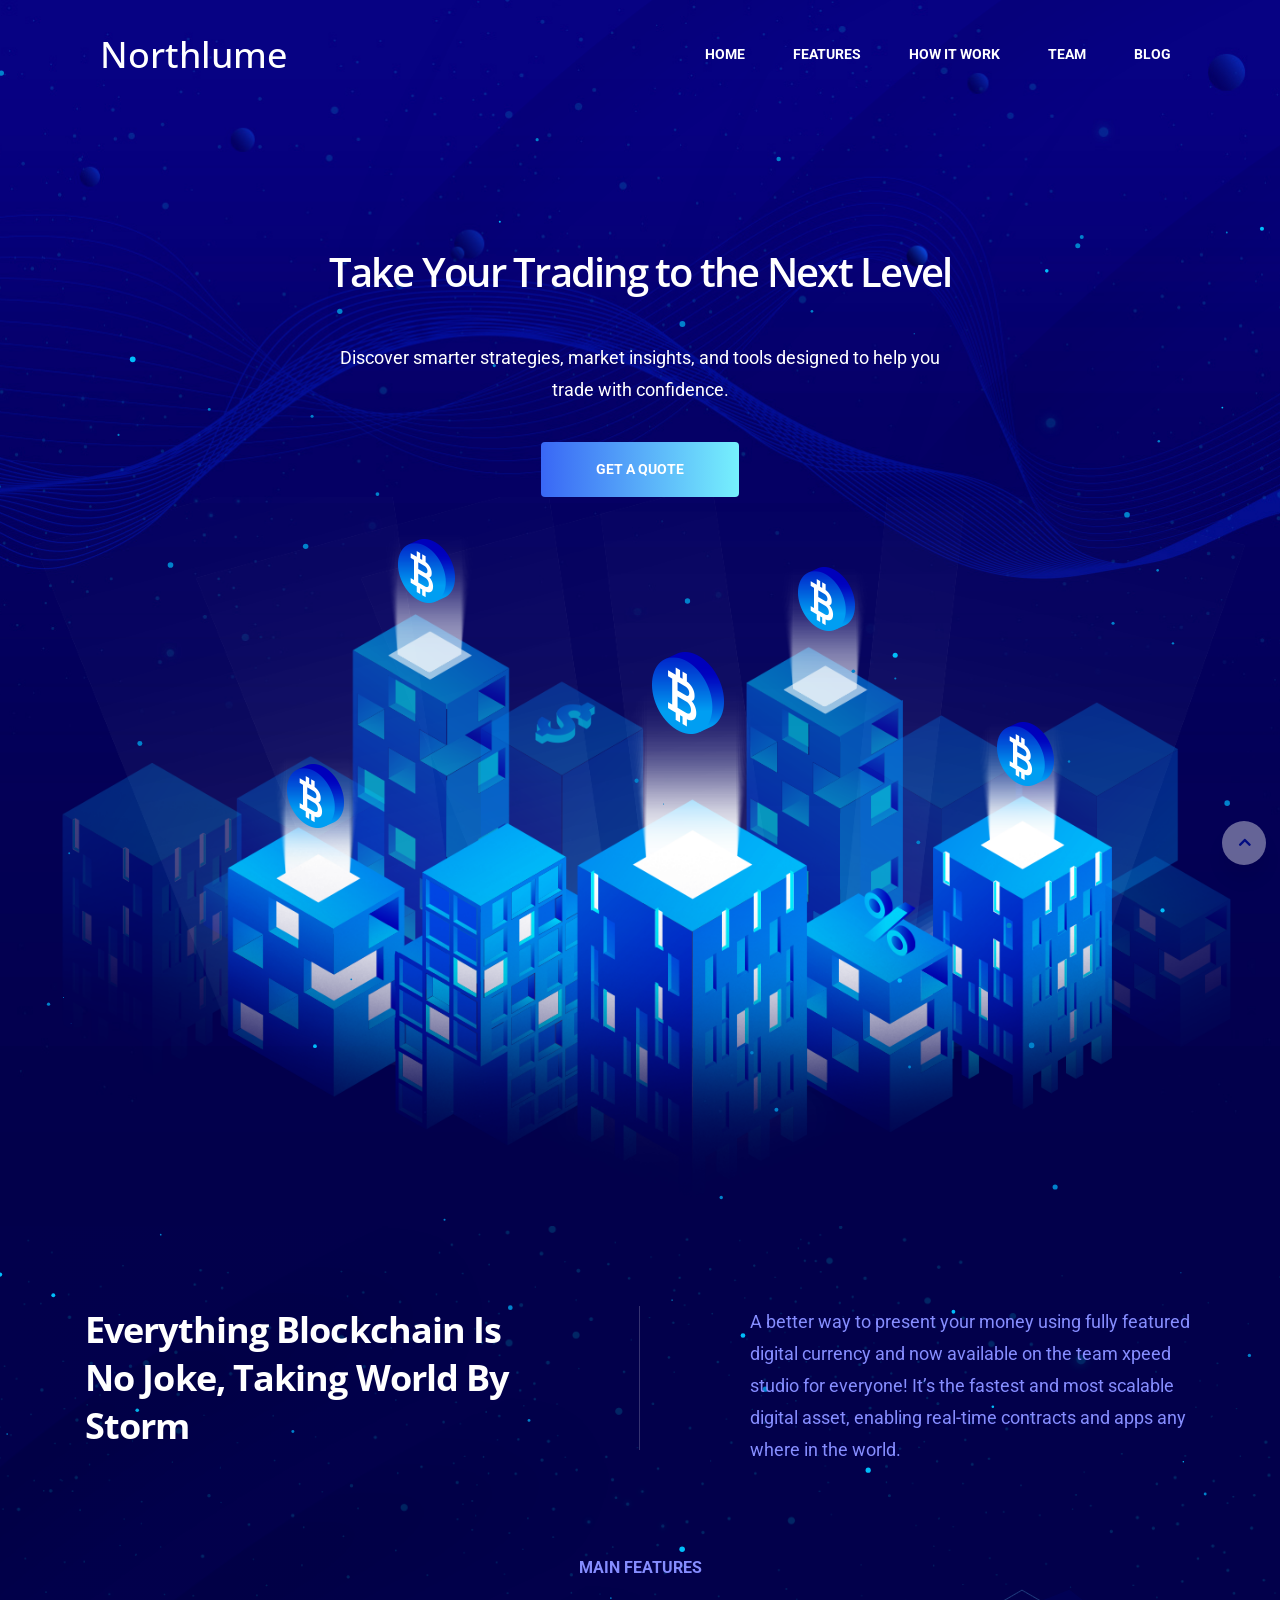
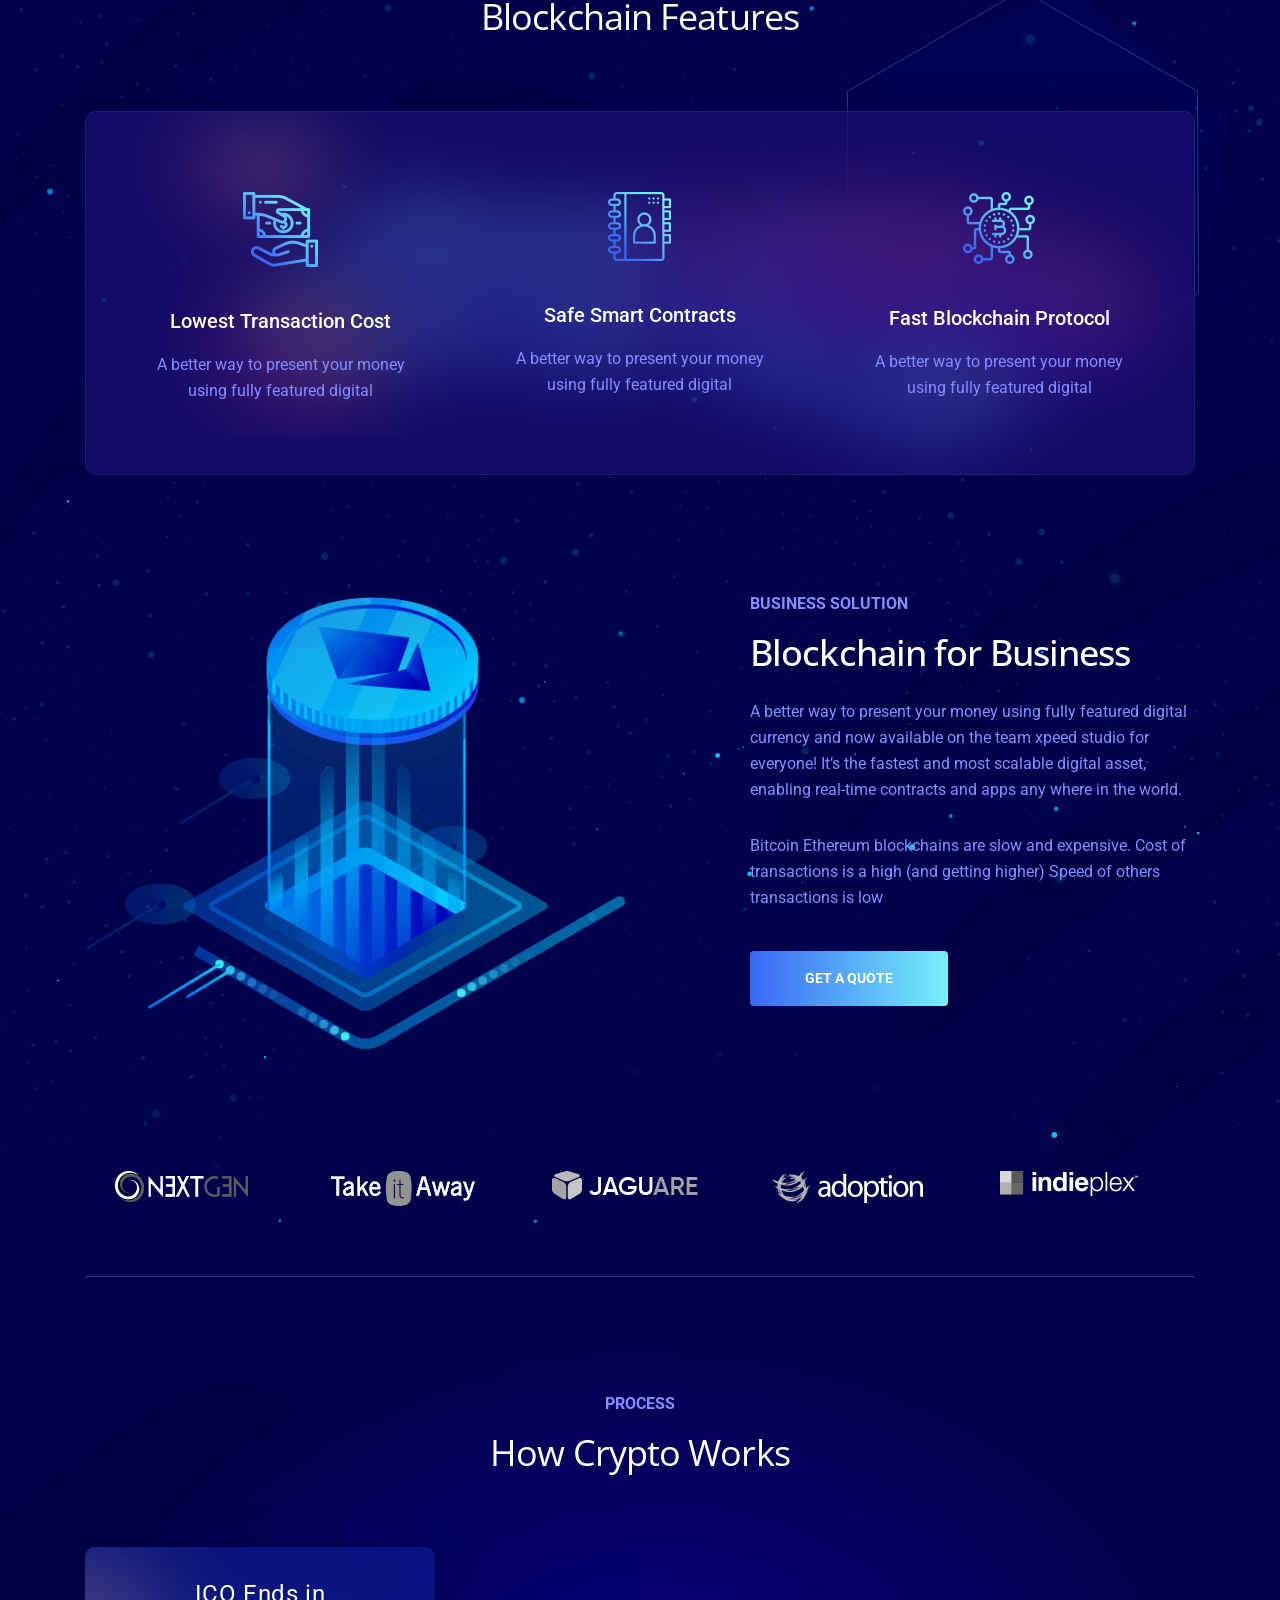
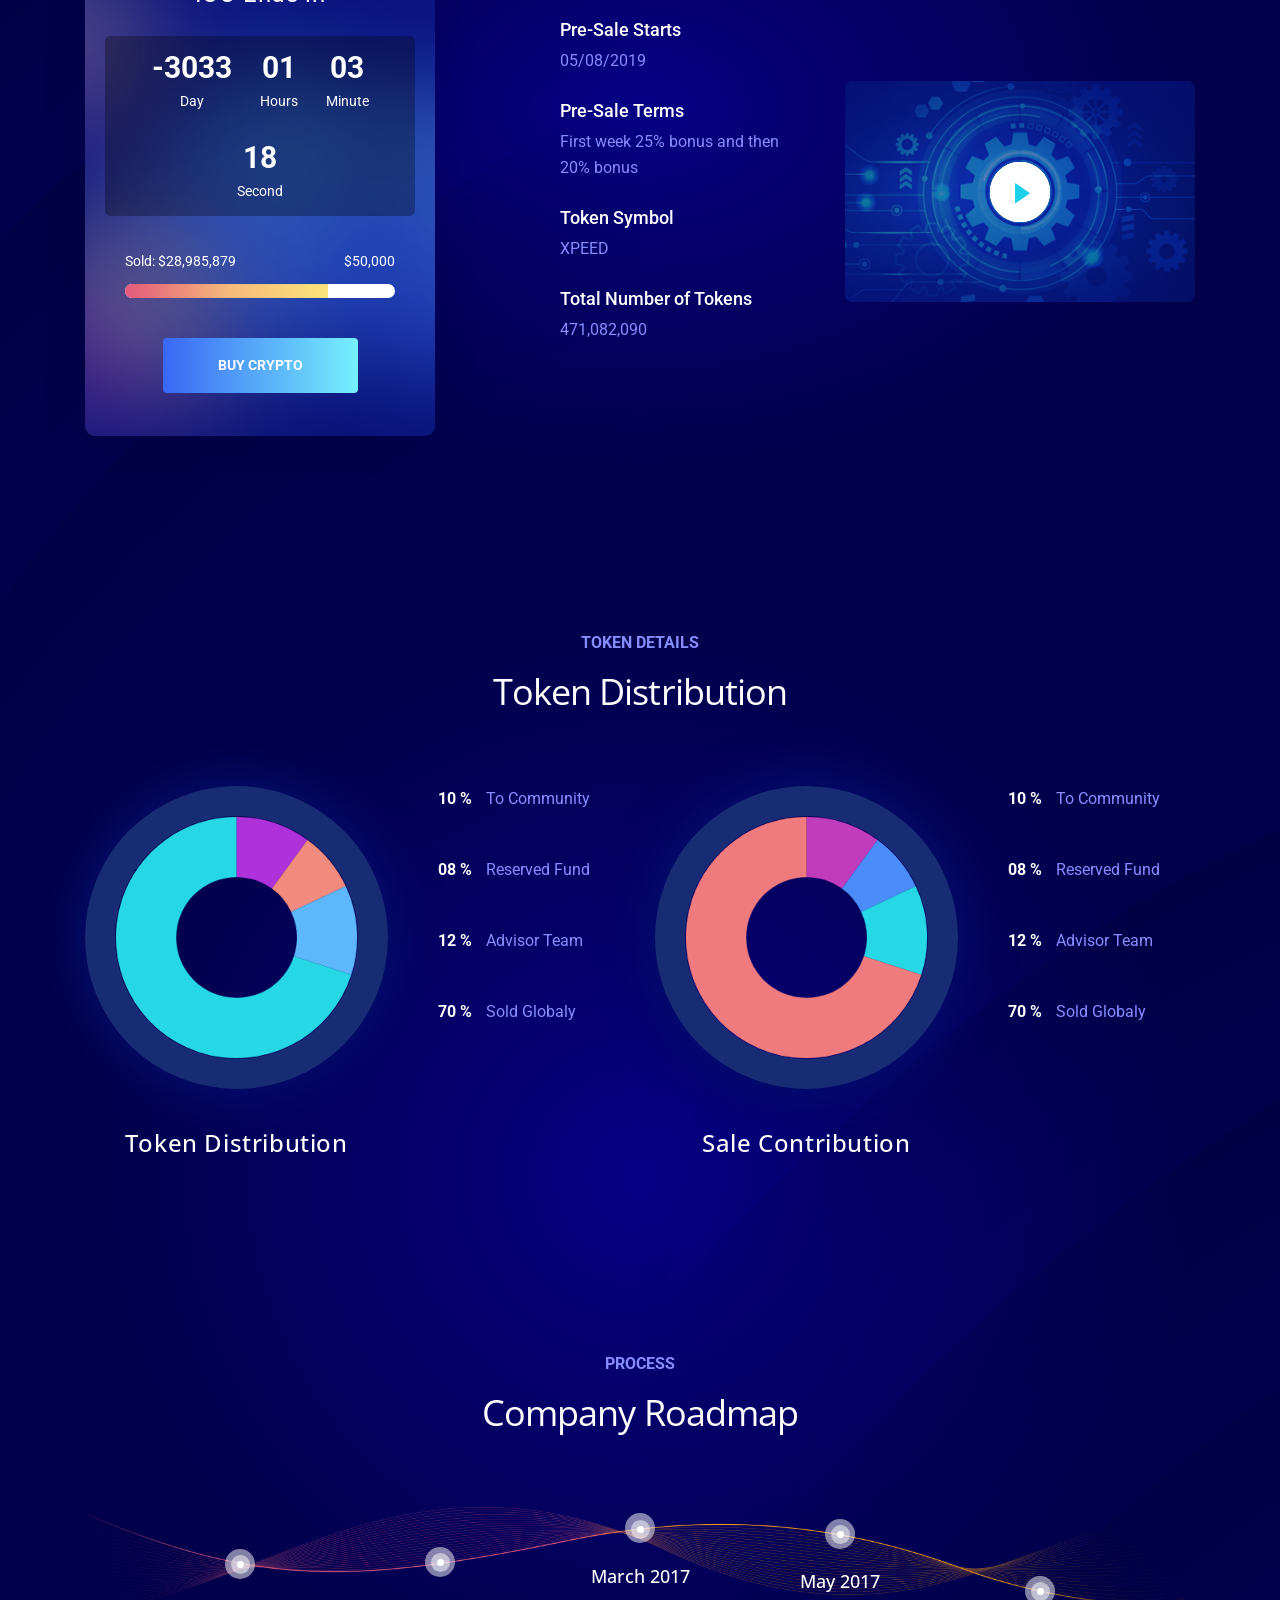
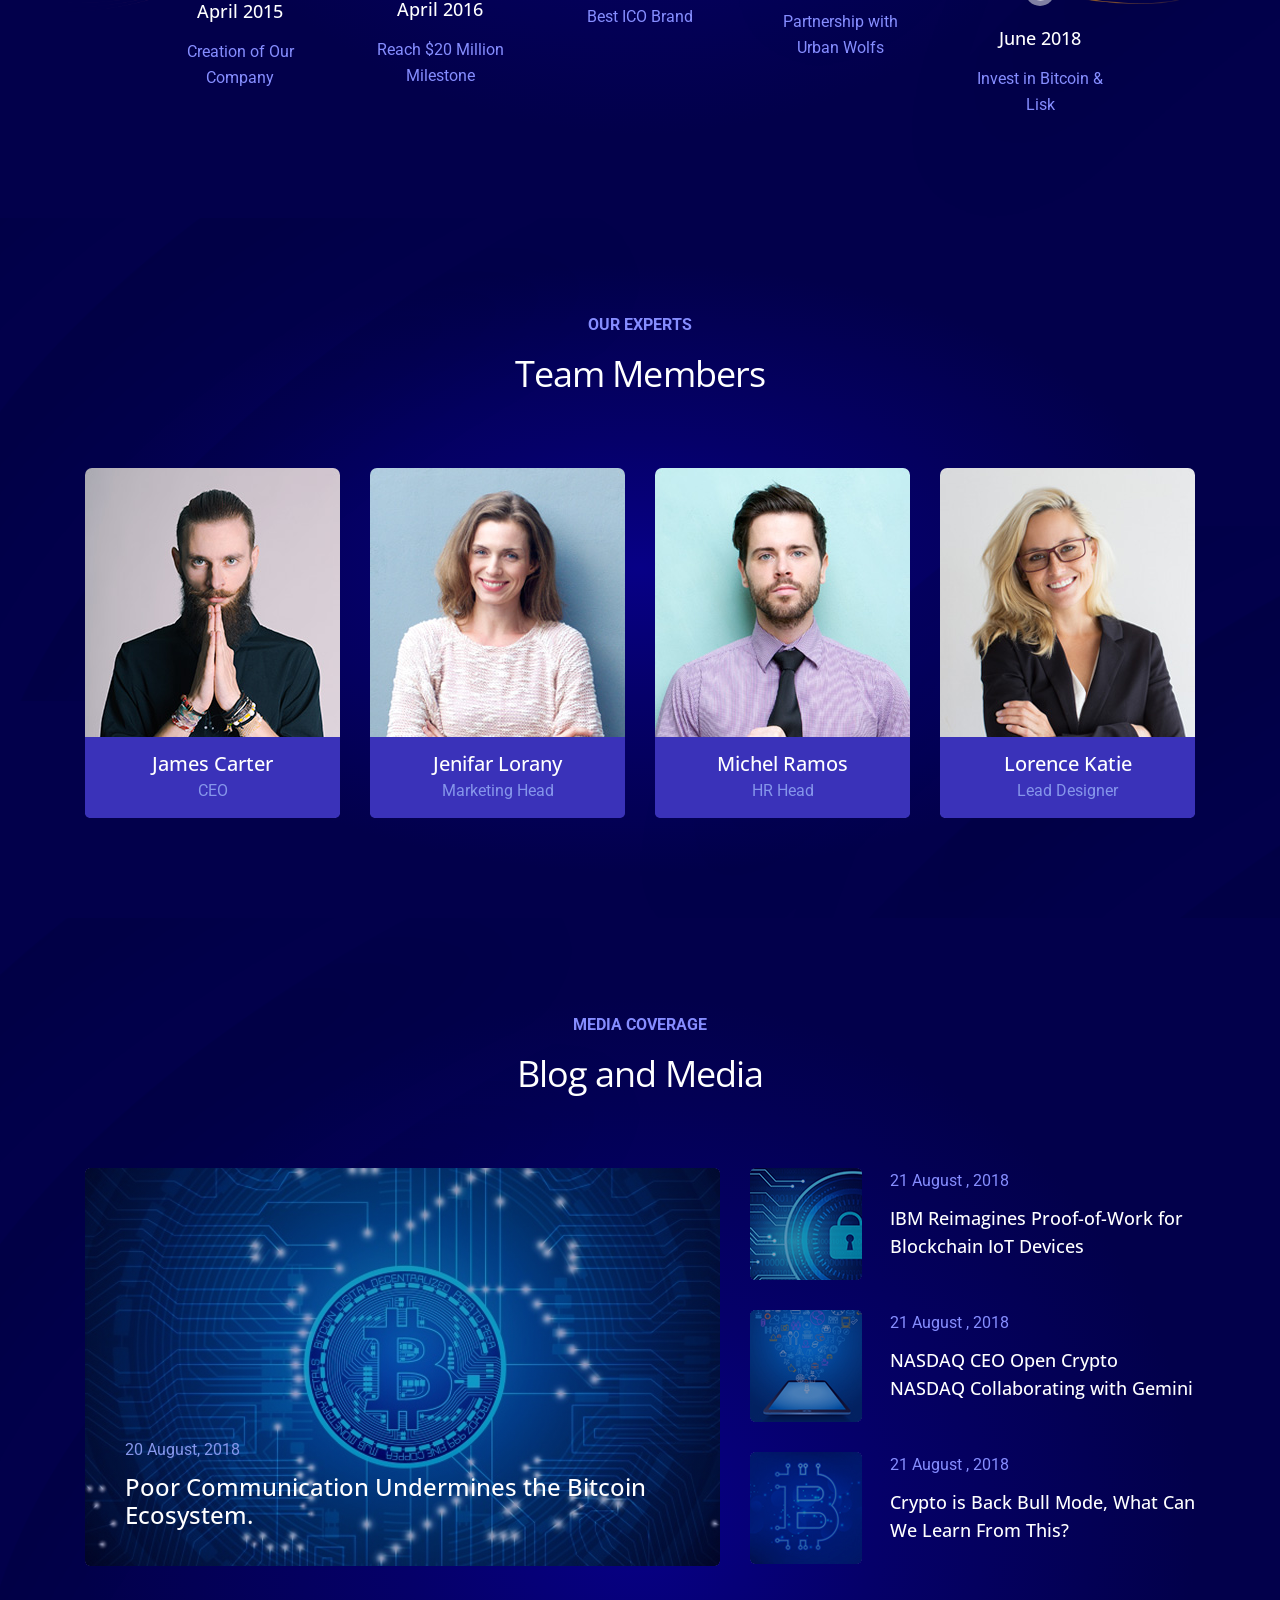
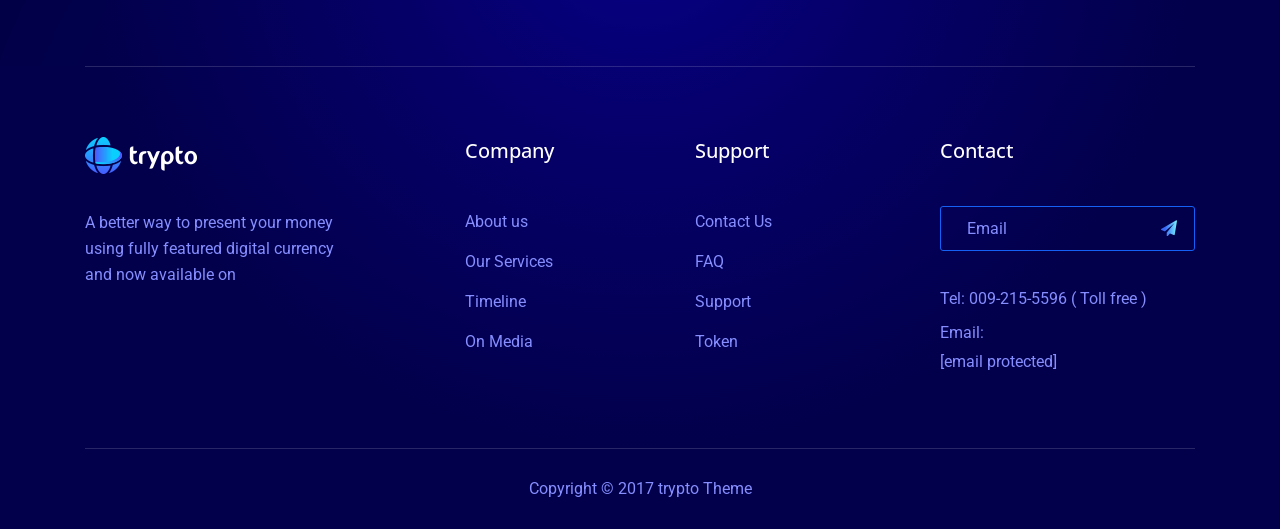
==== commit 6e07e523: "udpate first commit" ====
--- a/index.html
+++ b/index.html
@@ -2,7 +2,6 @@
 <!doctype html>
 <html class="no-js" lang="en">
 
-<!-- Mirrored from https://html.xpeedstudio.com/trypto/ by HTTrack Website Copier/3.x [XR&CO], Tue, 08 Sep 2026 09:56:31 GMT -->
 <head>
     <meta charset="utf-8">
     <meta http-equiv="x-ua-compatible" content="ie=edge">
@@ -45,7 +44,7 @@
 
 <!-- preloader  -->
     
-    <div class="preloader" id="preloader">
+    <!-- <div class="preloader" id="preloader">
         <svg class="xs-preload" viewBox="0 0 120 120" width="120px" height="120px">
             <circle class="inner" cx="60" cy="60" r="32"/>
             <circle class="middle" cx="60" cy="60" r="38"/>
@@ -54,14 +53,13 @@
          <a class="cencel-preloader" href="#">Cancel Preloader</a>
     </div>
 
-    <!-- preloader end  -->
 
 <div class="search-wrap">
     <form class="search-inner" id="main_search" method="get">
         <input id="search_text" type="search" placeholder="Search..." autocomplete="off">
         <button id="searchbtn" type="submit"><i class="fa fa-search"></i></button>
     </form>
-</div>
+</div> -->
 
 
 
@@ -180,19 +178,19 @@
 
             <div class="nav-header">
                 <a class="nav-brand" href="index-2.html">
-                    <img src="assets/images/trypto_logo_blue.png" alt="">
+                    <!-- <img src="assets/images/trypto_logo_blue.png" alt=""> -->
+                     <h2>Northlume</h2>
                 </a>
                 <div class="nav-toggle"></div>
             </div>
         
             <div class="nav-menus-wrapper xs-menu">
                 <ul class="header-right align-to-right">
-                    <li class="language">
+                    <!-- <li class="language">
                         <a href="#modal-popup-1" class="xs-modal-popup">
                             <img src="assets/images/english.png" alt="">
                             EN
                         </a>
-                        <!-- xs modal -->
                             <div class="zoom-anim-dialog mfp-hide modal-language" id="modal-popup-1">
                                 <div class="modal-dialog modal-lg">
                                     <div class="modal-content">
@@ -208,9 +206,10 @@
                                         </div>
                                     </div>
                                 </div>
-                            </div><!-- End xs modal -->
-                    </li>
-                    <li>
+                            </div>
+                    </li> -->
+
+                    <!-- <li>
                         <a href="#" class="offset-side-bar">
                            <i class="icon icon-bag"></i>
                         </a>
@@ -226,10 +225,10 @@
                         <a href="#" class="navSidebar-button">
                             <i class="icon-menu2"></i>
                         </a>
-                    </li>
+                    </li> -->
                 </ul>
                 <ul class="nav-menu align-to-right">
-                    <li class="active"><a href="#">Home</a>
+                    <!-- <li class="active"><a href="#">Home</a>
                         <div class="megamenu-panel">
                             <div class="megamenu-panel-row">
                                 <div class="col-lg-4 col-12">
@@ -258,7 +257,8 @@
                                 </div>
                             </div>
                         </div>
-                    </li>
+                    </li> -->
+                    <li><a href="#featured" class="scrolls">Home</a></li>
                     <li><a href="#featured" class="scrolls">Features</a></li>
                     <li><a href="#how_work" class="scrolls">How it work</a></li>
                     <li><a href="#team" class="scrolls">Team</a></li>
@@ -281,10 +281,9 @@
             <div class="row">
                 <div class="col-lg-8 mx-auto">
                     <div class="banner-content">
-                        <h1 class="banner-title">Lets Invest in Crytoex</h1>
+                        <h1 class="banner-title">Take Your Trading to the Next Level</h1>
                         <p>
-                            A better way to present your money using fully featured digital currency
-                            Now available on the xpeedstudio.com !
+                            Discover smarter strategies, market insights, and tools designed to help you trade with confidence.
                         </p>
                         <a href="#" class="btn btn-primary">Get A Quote</a>
                     </div>
@@ -694,261 +693,7 @@
     </div>
 
     <div class="document-and-team-area">
-          <!-- docuemnt section start -->
-          <section class="doceumnt-sec section-padding">
-  <div class="container">
-     <div class="row">
-          <div class="col-lg-8 mx-auto">
-              <div class="section-title-item">
-                  <small class="xs-section-title">Document</small>
-                  <h2 class="section-title">The Documentation</h2>
-              </div>
-          </div>
-      </div><!-- row end -->
-      <div class="row">
-          <div class="col-lg-8 mx-auto wow fadeInUp" data-wow-duration="1.5s">
-                <div class="nav xs-tabs-menu" id="v-pills-tab" role="tablist"
-                     aria-orientation="horizontal">
-                     <a class="active col-md" id="v-pills-home-tab" data-toggle="pill" href="#v-pills-home" role="tab"
-                        aria-controls="v-pills-home" aria-selected="true">
-                            <i class="icon-wallet"></i>
-                            Wallet
-                        </a>
-                    
-                    
-                        <a class="col-md" id="v-pills-profile-tab" data-toggle="pill" href="#v-pills-paper" role="tab"
-                        aria-controls="v-pills-paper" aria-selected="false">
-                        <i class="icon-whitepaper"></i>
-                        White Paper
-                        </a>
-                    
-                    
-                        <a class="col-md" id="v-pills-report-tab" data-toggle="pill" href="#v-pills-reports" role="tab"
-                        aria-controls="v-pills-reports" aria-selected="false">
-                        <i class="icon-report"></i>
-                        Reports
-                        </a>
-                    
-                    
-                        <a class="col-md" id="v-pills-ico-tab" data-toggle="pill" href="#v-pills-ICO" role="tab"
-                        aria-controls="v-pills-ICO" aria-selected="false">
-                        <i class="icon-structure"></i>
-                        ICO Structure
-                        </a>
-                </div><!-- tab menu end -->
-
-                <div class="road-map-tab">
-                    <div class="tab-content" id="v-pills-tabContent">
-                        <div class="tab-pane tab_item_1 show active" id="v-pills-home" role="tabpanel"
-                             aria-labelledby="v-pills-home-tab">
-                            <div class="row">
-                                <div class="col-md-6 align-self-center">
-                                    <div class="xs-tabs-content">
-                                        <h3 class="xs-single-title">Download Crypto Wallet</h3>
-                                        <span class="release_vertion">
-                                            Latest Release 1.49.0
-                                        </span>
-                                        
-                                        <ul class="download-logo">
-                                            <li>
-                                                <img src="assets/images/documentation/windows_logo-1.png" alt="">
-                                               
-                                            </li>
-                                            <li>
-                                                <img src="assets/images/documentation/windows_logo-2.png" alt="">
-                                            </li>
-                                            <li>
-                                                <img src="assets/images/documentation/mac_ico.png" alt="">
-                                            </li>
-                                            <li>
-                                                <img src="assets/images/documentation/linux_1.png" alt="">
-                                            </li>
-                                            <li>
-                                                <img src="assets/images/documentation/android_1.png" alt="">
-                                            </li>
-                                        </ul>
-                                    </div>
-                                </div>
-                                <div class="col-md-6">
-                                    <div class="xs-tabs-img">
-                                        <img src="assets/images/documentation/wallter_phones.png" alt="">
-                                    </div>
-                                </div>
-                            </div>
-                        </div> <!-- tab pane tab_item_1-->
-                        <div class="tab-pane tab_item_2" id="v-pills-paper" role="tabpanel"
-                             aria-labelledby="v-pills-profile-tab">
-                            <div class="row">
-                                <div class="col-md-6">
-                                    <div class="xs-tabs-img text-center">
-                                         <img src="assets/images/documentation/whitepaper.png" alt="">
-                                    </div>
-                                </div>
-                                <div class="col-md-6">
-                                    <div class="xs-white-tabs-content">
-                                        <h3 class="xs-single-title">Download Whitepaper</h3>
-                                        <p>
-                                            A better way to present your money using fully featured digital currency and 
-                                            now available on the team xpeed studio for It is the fastest and most scalable digital asset, 
-                                        </p>
-                                        <a href="#" class="btn btn-primary sm-btn">Download Now</a>
-                                    </div>
-                                </div>
-                            </div>
-                        </div><!-- tab pane tab_item_2-->
-                        <div class="tab-pane tab_item_3" id="v-pills-reports" role="tabpanel"
-                             aria-labelledby="v-pills-report-tab">
-                            <div class="report-table table-responsive">
-                                <table class="table">
-                                    <thead>
-                                    <tr>
-                                        <th>Name</th>
-                                        <th>Price</th>
-                                        <th>24 hr% change</th>
-                                        <th>market Cap</th>
-                                        <th>24hr volume</th>
-                                        <th>price graph</th>
-                                    </tr>
-                                    </thead>
-                                    <tbody>
-                                    <tr>
-                                        <td><img src="assets/images/documentation/icon1.png" alt=""> Bitcoin</td>
-                                        <td>$1097201</td>
-                                        <td class="change">-2.45%</td>
-                                        <td>$73.99B</td>
-                                        <td>$4.588</td>
-                                        <td><img src="assets/images/documentation/signal.png" alt=""></td>
-                                    </tr>
-                                    <tr>
-                                        <td><img src="assets/images/documentation/icon2.png" alt=""> Ethereum</td>
-                                        <td>$1097201</td>
-                                        <td class="change">-2.45%</td>
-                                        <td>$73.99B</td>
-                                        <td>$4.588</td>
-                                        <td><img src="assets/images/documentation/signal.png" alt=""></td>
-                                    </tr>
-                                    <tr>
-                                        <td><img src="assets/images/documentation/icon1.png" alt=""> Bitcoin Cash</td>
-                                        <td>$1097201</td>
-                                        <td class="change">-2.45%</td>
-                                        <td>$73.99B</td>
-                                        <td>$4.588</td>
-                                        <td><img src="assets/images/documentation/signal.png" alt=""></td>
-                                    </tr>
-                                    <tr>
-                                        <td><img src="assets/images/documentation/icon3.png" alt=""> Ripple</td>
-                                        <td>$1097201</td>
-                                        <td class="change">-2.45%</td>
-                                        <td>$73.99B</td>
-                                        <td>$4.588</td>
-                                        <td><img src="assets/images/documentation/signal.png" alt=""></td>
-                                    </tr>
-                                    <tr>
-                                        <td><img src="assets/images/documentation/icon4.png" alt=""> IOTA</td>
-                                        <td>$1097201</td>
-                                        <td class="change">-2.45%</td>
-                                        <td>$73.99B</td>
-                                        <td>$4.588</td>
-                                        <td><img src="assets/images/documentation/signal.png" alt=""></td>
-                                    </tr>
-                                    <tr>
-                                        <td><img src="assets/images/documentation/icon1.png" alt=""> Bitcoin Gold</td>
-                                        <td>$1097201</td>
-                                        <td class="change">-2.45%</td>
-                                        <td>$73.99B</td>
-                                        <td>$4.588</td>
-                                        <td><img src="assets/images/documentation/signal.png" alt=""></td>
-                                    </tr>
-                                    <tr>
-                                        <td><img src="assets/images/documentation/icon2.png" alt=""> Ethereum Classic</td>
-                                        <td>$1097201</td>
-                                        <td class="change">-2.45%</td>
-                                        <td>$73.99B</td>
-                                        <td>$4.588</td>
-                                        <td><img src="assets/images/documentation/signal.png" alt=""></td>
-                                    </tr>
-                                    <tr>
-                                        <td><img src="assets/images/documentation/icon5.png" alt=""> OmiseGO</td>
-                                        <td>$1097201</td>
-                                        <td class="change">-2.45%</td>
-                                        <td>$73.99B</td>
-                                        <td>$4.588</td>
-                                        <td><img src="assets/images/documentation/signal.png" alt=""></td>
-                                    </tr>
-                                    <tr>
-                                        <td><img src="assets/images/documentation/icon2.png" alt=""> Ethereum</td>
-                                        <td>$1097201</td>
-                                        <td class="change">-2.45%</td>
-                                        <td>$73.99B</td>
-                                        <td>$4.588</td>
-                                        <td><img src="assets/images/documentation/signal.png" alt=""></td>
-                                    </tr>
-                                    <tr>
-                                        <td><img src="assets/images/documentation/icon1.png" alt=""> Bitcoin</td>
-                                        <td>$1097201</td>
-                                        <td class="change">-2.45%</td>
-                                        <td>$73.99B</td>
-                                        <td>$4.588</td>
-                                        <td><img src="assets/images/documentation/signal.png" alt=""></td>
-                                    </tr>
-                                    <tr>
-                                        <td><img src="assets/images/documentation/icon2.png" alt=""> Ethereum</td>
-                                        <td>$1097201</td>
-                                        <td class="change">-2.45%</td>
-                                        <td>$73.99B</td>
-                                        <td>$4.588</td>
-                                        <td><img src="assets/images/documentation/signal.png" alt=""></td>
-                                    </tr>
-                                    </tbody>
-                                </table>
-                            </div>
-                        </div><!-- tab pane tab_item_3-->
-                        <div class="tab-pane tab_item_4" id="v-pills-ICO" role="tabpanel"
-                             aria-labelledby="v-pills-ico-tab">
-                             <div class="ico-table table-responsive">
-                                <table class="table">
-                                    <tr>
-                                        <td>Pre-Sale Starts</td>
-                                        <td>7/31/2018</td>
-                                    </tr>
-                                    <tr>
-                                        <td>Pre-Sale Period</td>
-                                        <td>7/31/2018</td>
-                                    </tr>
-                                    <tr>
-                                        <td>Pre-Sale Cap</td>
-                                        <td>7/31/2018</td>
-                                    </tr>
-                                    <tr>
-                                        <td>Pre-Sale Terms</td>
-                                        <td>7/31/2018</td>
-                                    </tr>
-                                    <tr>
-                                        <td>Token Sale Starts</td>
-                                        <td>7/31/2018</td>
-                                    </tr>
-                                    <tr>
-                                        <td>Token Sale Period</td>
-                                        <td>7/31/2018</td>
-                                    </tr>
-                                    <tr>
-                                        <td>Soft Cap</td>
-                                        <td>7/31/2018</td>
-                                    </tr>
-                                </table>
-                            </div>
-                        </div><!-- tab pane tab_item_4-->
-                    </div>
-                </div>
-          </div>
-      </div><!-- row end -->
-  </div><!-- container end -->
-  <div class="documentaion-shap-img">
-      <img class="d-shap-img-1 wow fadeInLeft" data-wow-duration="1.5s" id="leftglobe" src="assets/images/documentation/globe1.png" alt="">
-      <img class="d-shap-img-2 wow fadeInRight" data-wow-duration="1.5s"  src="assets/images/documentation/globe2.png" alt="">
-      
-  </div>
-</section>          <!-- document section end -->
+                  <!-- document section end -->
 
            <!-- team section start -->
            <section class="team-sec section-padding" id="team">
@@ -1144,78 +889,7 @@
 </section>            <!-- blog section end -->
 
             <!-- social list section start -->
-            <section class="social-list-sec section-padding"
-         style="">
-    <div class="container">
-        <div class="row">
-           <div class="col-lg col-6 col-md-3 wow fadeInUp" data-wow-duration=".5s">
-               <div class="single-social-list facebook">
-                   <i class="fa fa-facebook"></i>
-                   <h3 class="xs-title sm">Facebook</h3>
-                   <a href="#">
-                       <span class="icon icon-arrow-right"></span>
-                   </a>
-               </div>
-           </div><!-- single-social-list-->
-            <div class="col-lg col-6 col-md-3 wow fadeInUp" data-wow-duration="1s">
-                <div class="single-social-list twitter">
-                    <i class="fa fa-twitter"></i>
-                    <h3 class="xs-title sm">Twitter</h3>
-                    <a href="#">
-                        <span class="icon icon-arrow-right"></span>
-                    </a>
-                </div>
-            </div><!-- single-social-list-->
-            <div class="col-lg col-6 col-md-3 wow fadeInUp" data-wow-duration="1.5s">
-                <div class="single-social-list github">
-                    <i class="fa fa-github-alt"></i>
-                    <h3 class="xs-title sm">Github</h3>
-                    <a href="#">
-                        <span class="icon icon-arrow-right"></span>
-                    </a>
-                </div>
-            </div><!-- single-social-list-->
-            <div class="col-lg col-6 col-md-3 wow fadeInUp" data-wow-duration="2s">
-                <div class="single-social-list slack">
-                    <i class="fa fa-slack"></i>
-                    <h3 class="xs-title sm">Slack</h3>
-                    <a href="#">
-                        <span class="icon icon-arrow-right"></span>
-                    </a>
-                </div>
-            </div><!-- single-social-list-->
-            <div class="col-lg col-6 col-md-3 wow fadeInUp" data-wow-duration="2.5s">
-                <div class="single-social-list bitcoin">
-                    <i class="fa fa-btc"></i>
-                    <h3 class="xs-title sm">BitTalk</h3>
-                    <a href="#">
-                        <span class="icon icon-arrow-right"></span>
-                    </a>
-                </div>
-            </div><!-- single-social-list-->
-            <div class="col-lg col-6 col-md-3 wow fadeInUp" data-wow-duration="3s">
-                <div class="single-social-list youtube">
-                    <i class="fa fa-youtube-play"></i>
-                    <h3 class="xs-title sm">Youtube</h3>
-                    <a href="#">
-                        <span class="icon icon-arrow-right"></span>
-                    </a>
-                </div>
-            </div><!-- single-social-list-->
-            <div class="col-lg col-6 col-md-3 wow fadeInUp" data-wow-duration="3.5s">
-                <div class="single-social-list medium">
-                    <i class="fa fa-medium"></i>
-                    <h3 class="xs-title sm">Medium</h3>
-                    <a href="#">
-                        <span class="icon icon-arrow-right"></span>
-                    </a>
-                </div>
-            </div><!-- single-social-list-->
-
-        </div> <!-- Row End -->
-
-    </div>
-</section>            <!-- social list section end -->
+                  <!-- social list section end -->
         </div>
   
         <!-- footer section start -->
--- a/assets/css/navigation.css
+++ b/assets/css/navigation.css
@@ -68,14 +68,19 @@
 
 .nav-header {
   float: left;
+  line-height: normal;
+  display: flex;
 }
 
 .navigation-hidden .nav-header {
   display: none;
 }
-
+.nav-brand h2{
+  margin-bottom: 0;
+}
 .nav-brand {
-  line-height: 70px;
+  /* line-height: 70px; */
+  height: none;
   padding: 0 15px;
   color: #70798b;
   font-size: 24px;
--- a/assets/css/style.css
+++ b/assets/css/style.css
@@ -344,7 +344,11 @@
   -ms-transition: all 500ms ease;
   -o-transition: all 500ms ease; }
   .header .navigation {
-    background: transparent; }
+    display: flex;
+    align-items: center;
+    justify-content: space-between;
+    background: transparent; 
+  }
 
 .xs-menu ul.nav-menu > li > a {
   color: #fff;
@@ -625,7 +629,7 @@
   z-index: 1;
   position: relative; }
   .banner-content .banner-title {
-    font-size: 70px;
+    font-size: 40px;
     font-family: "Open Sans", sans-serif;
     font-weight: 600;
     letter-spacing: -1.75px;
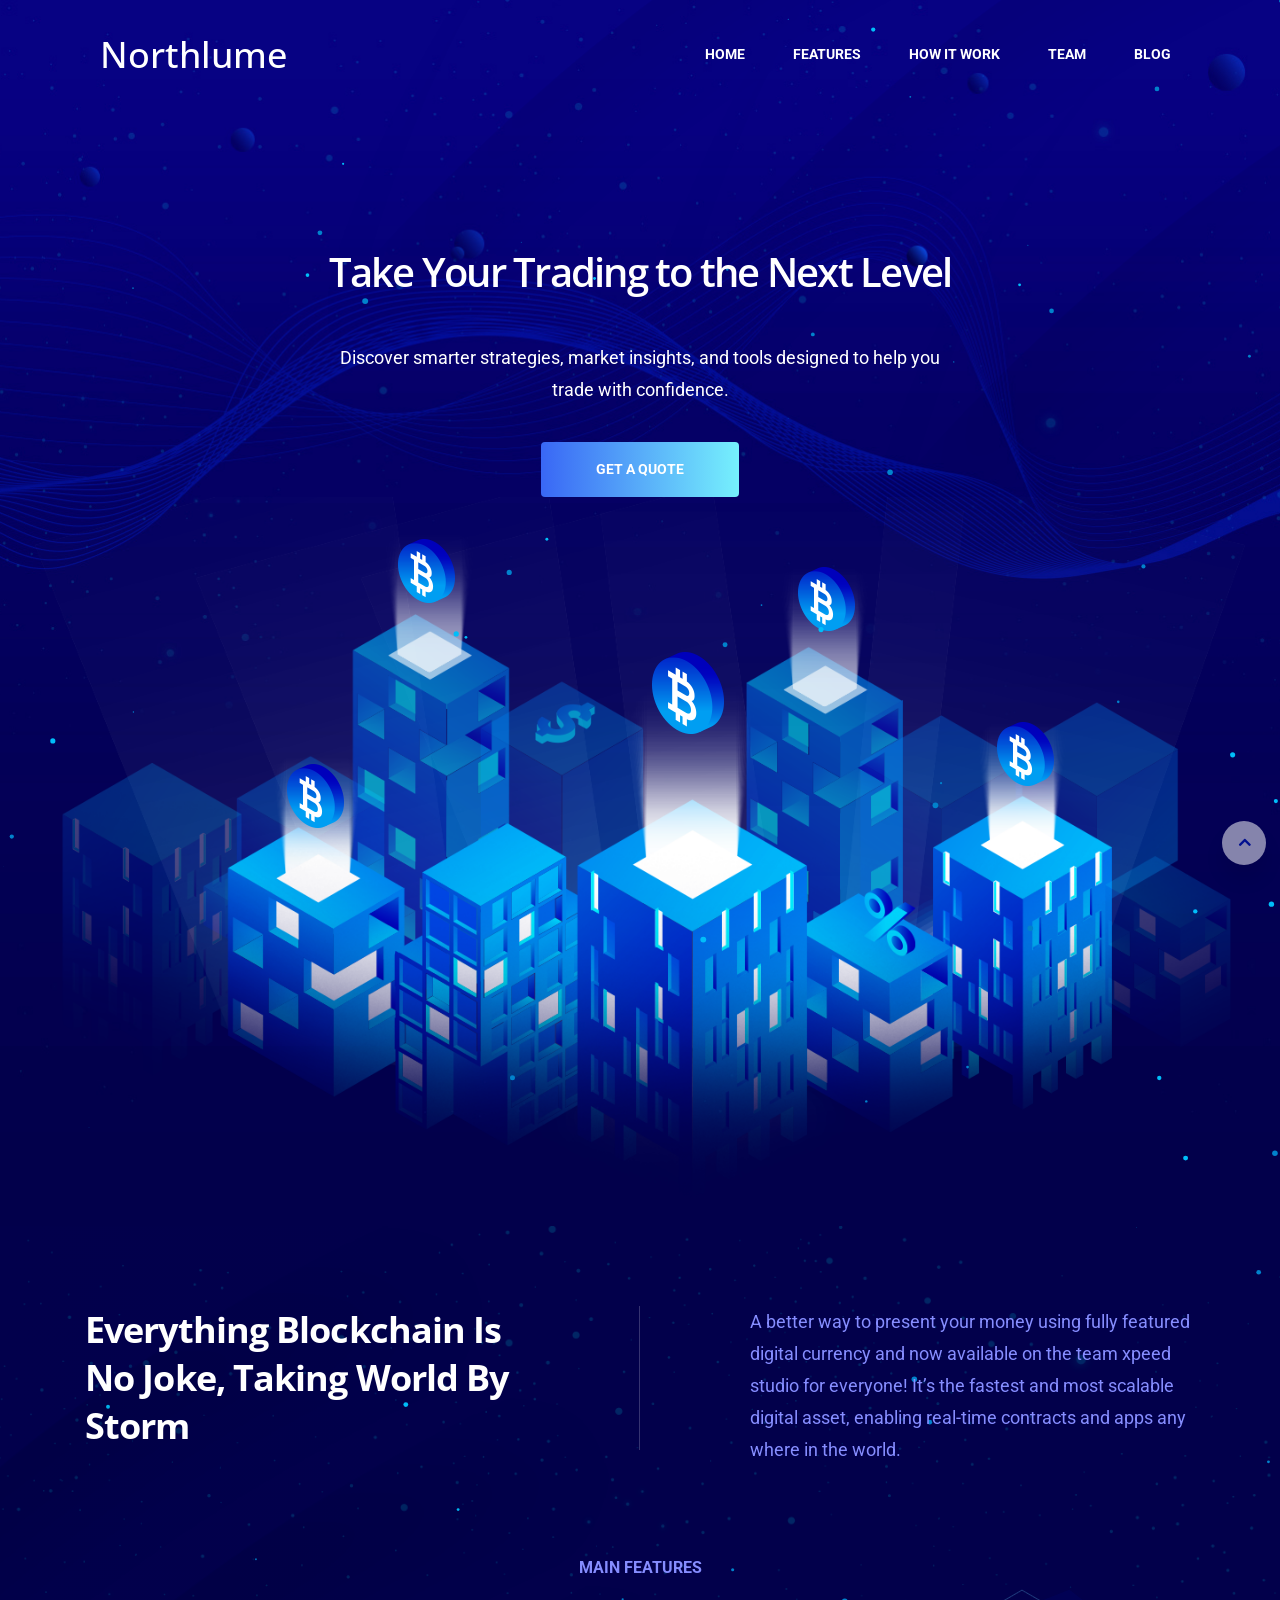
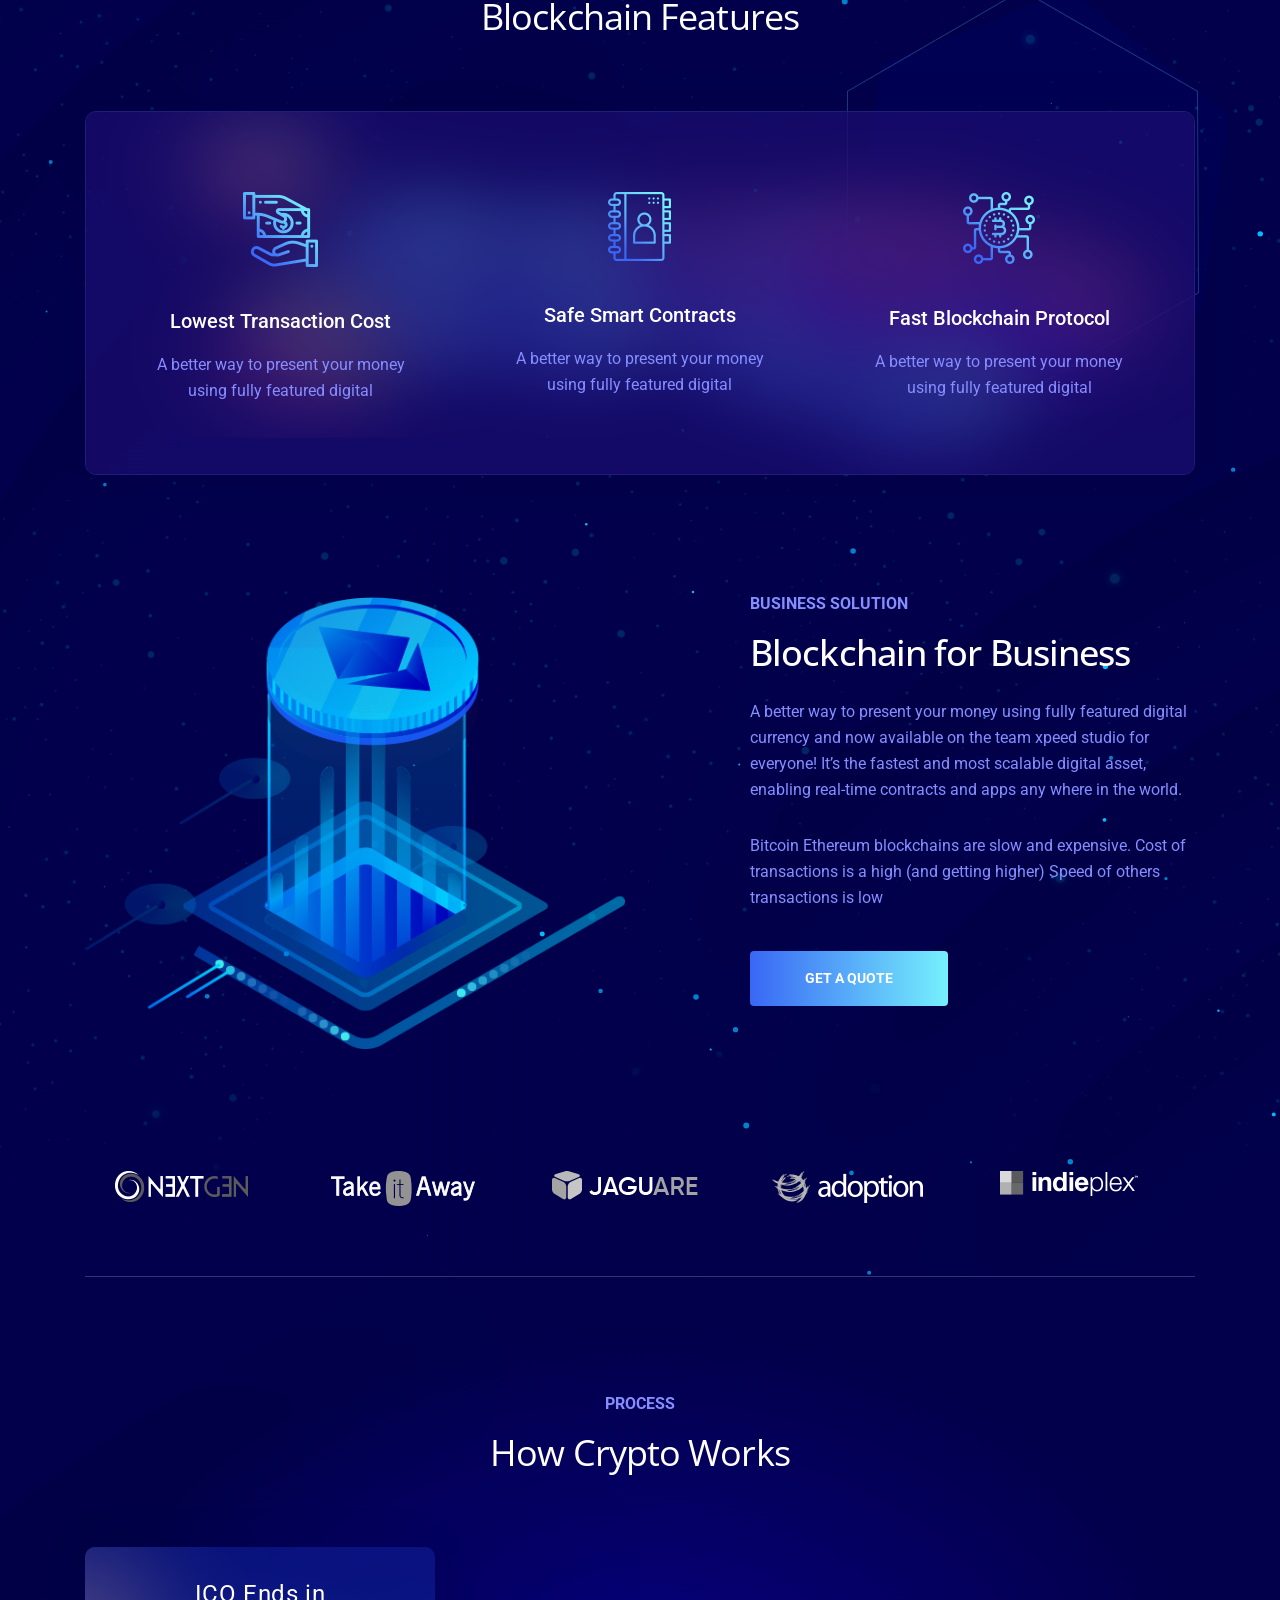
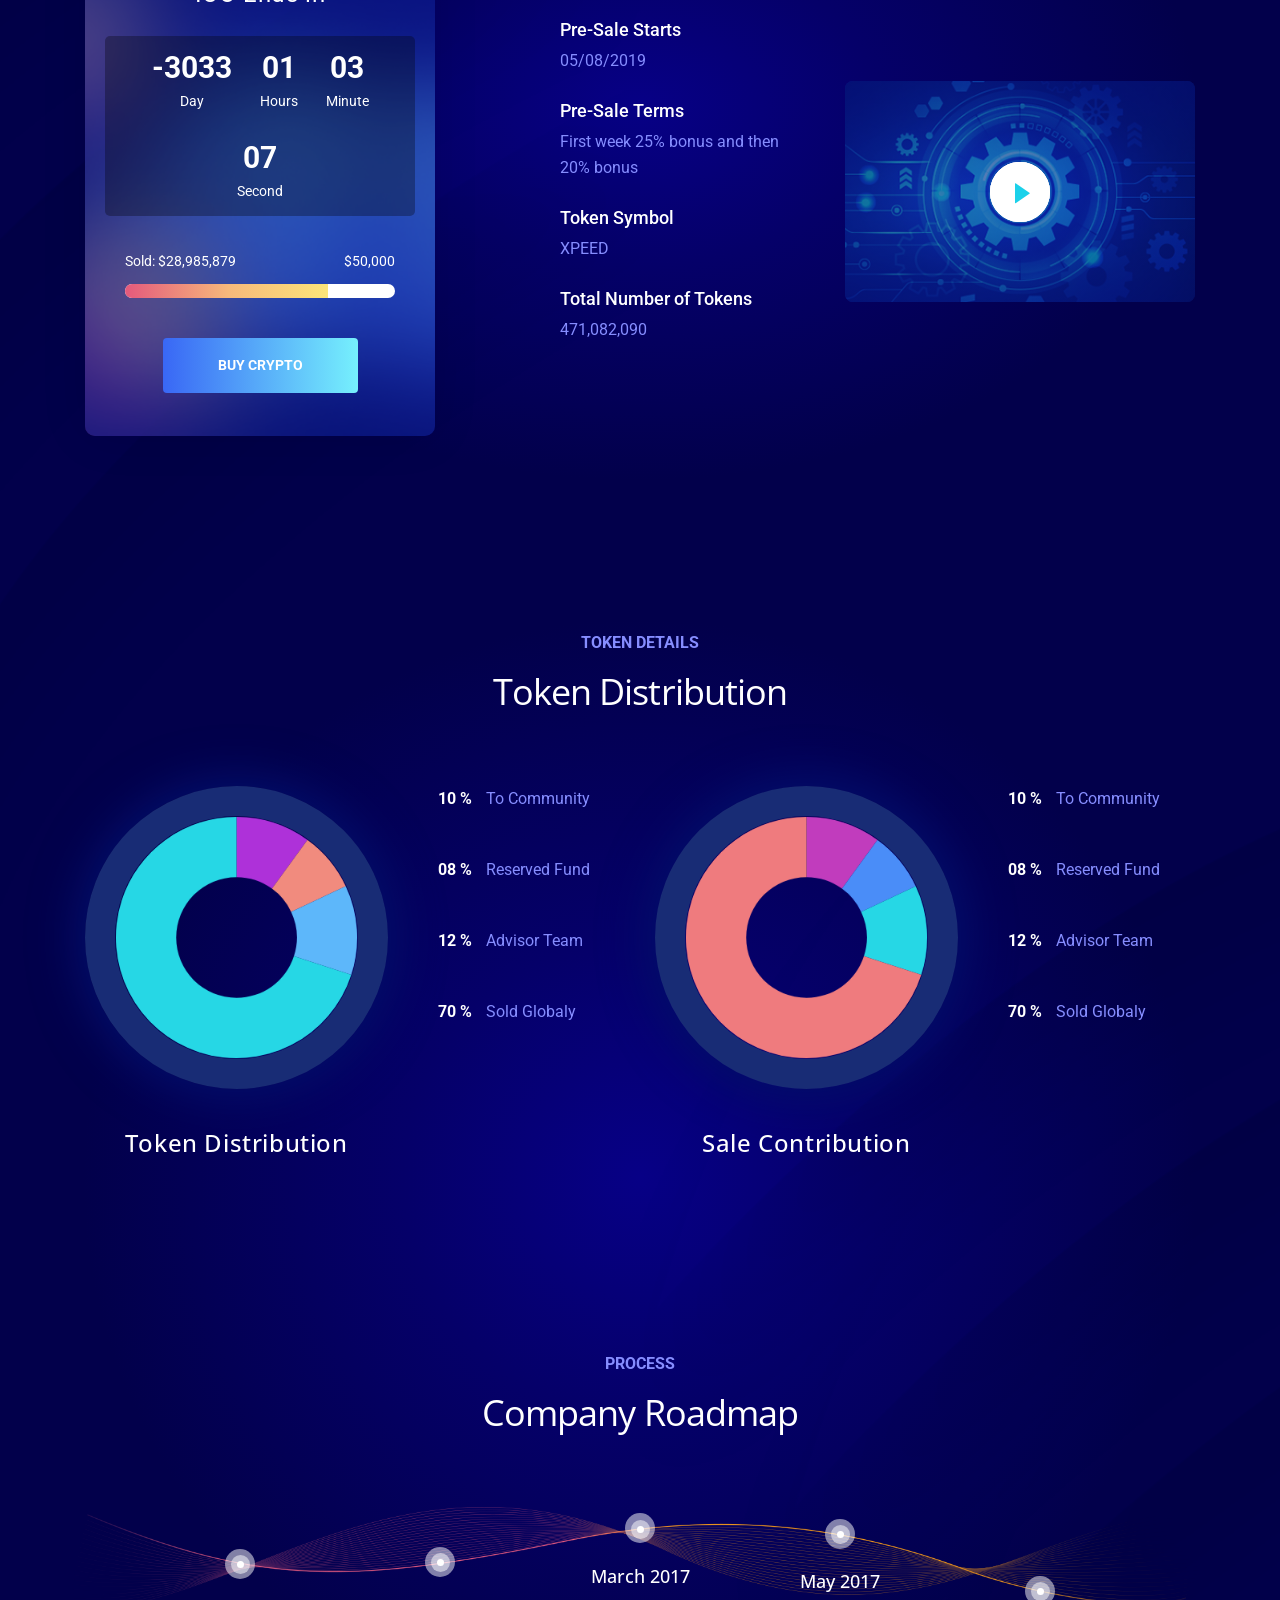
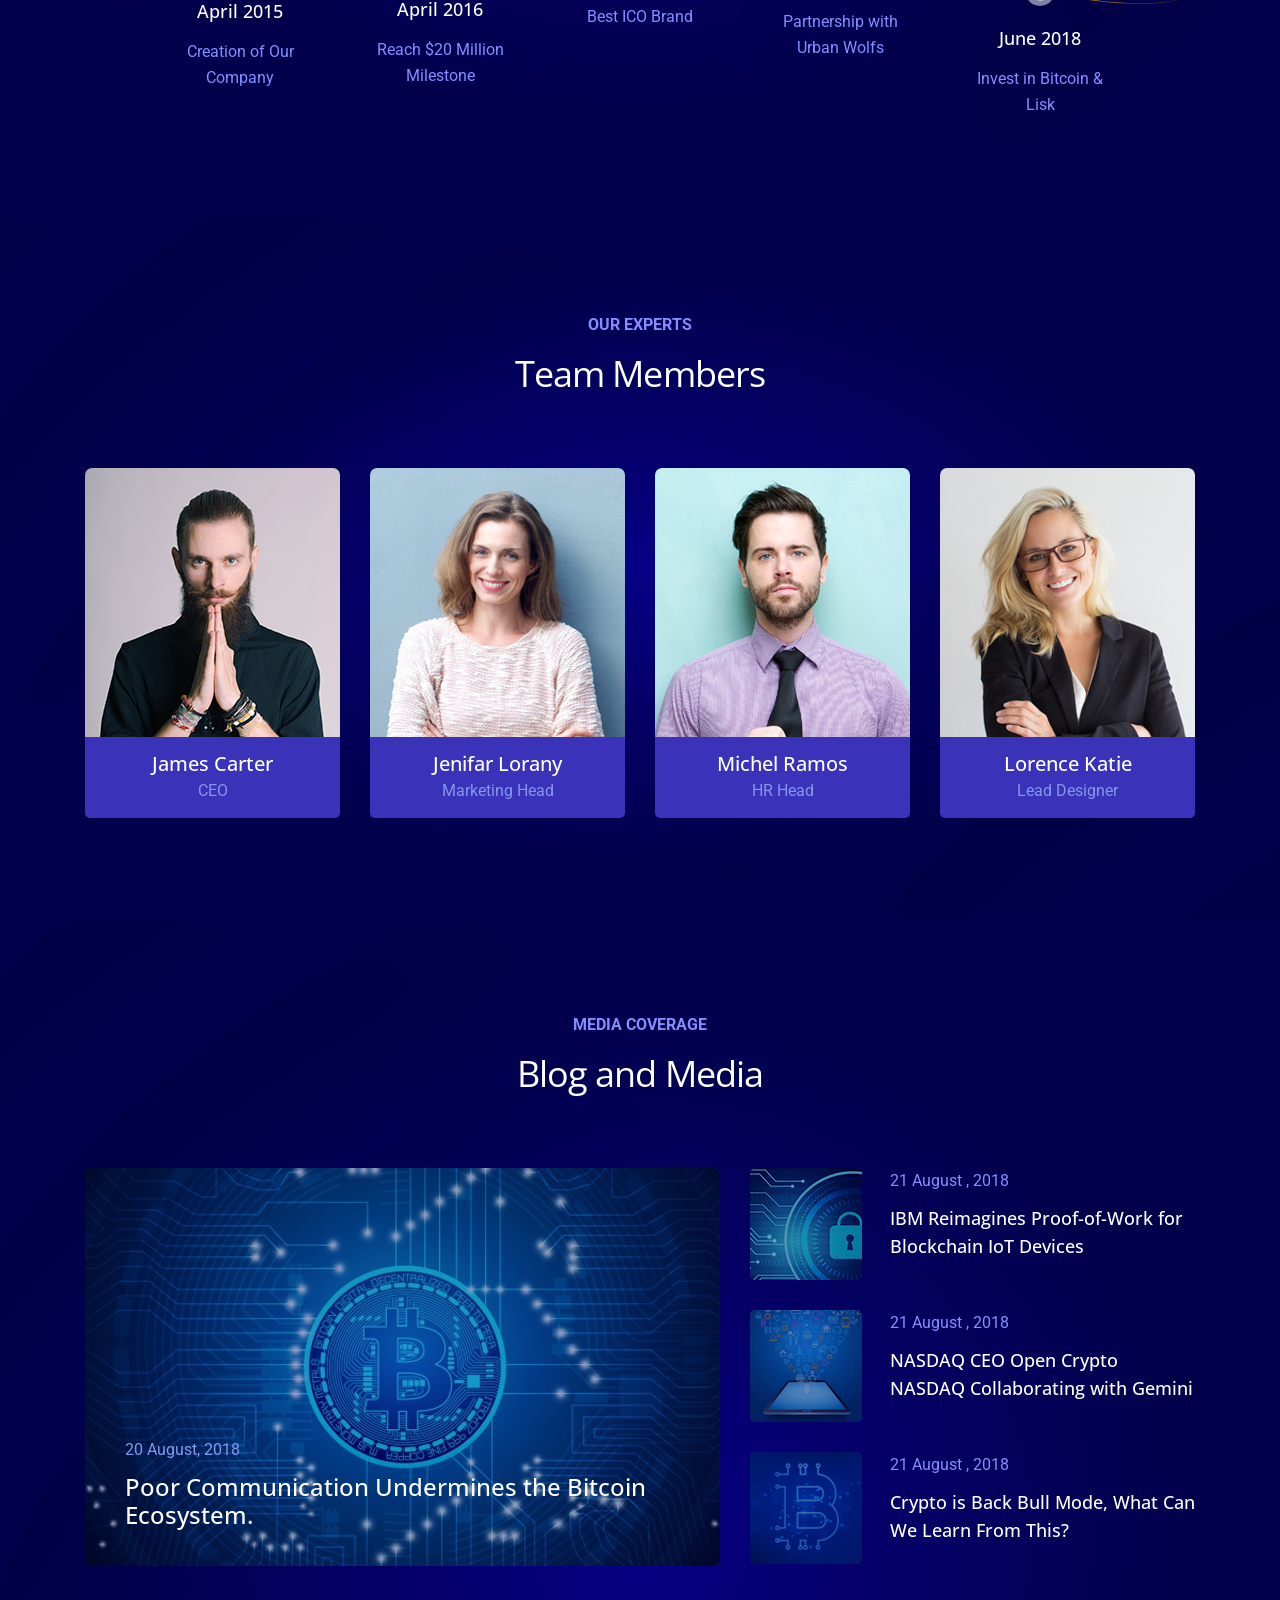
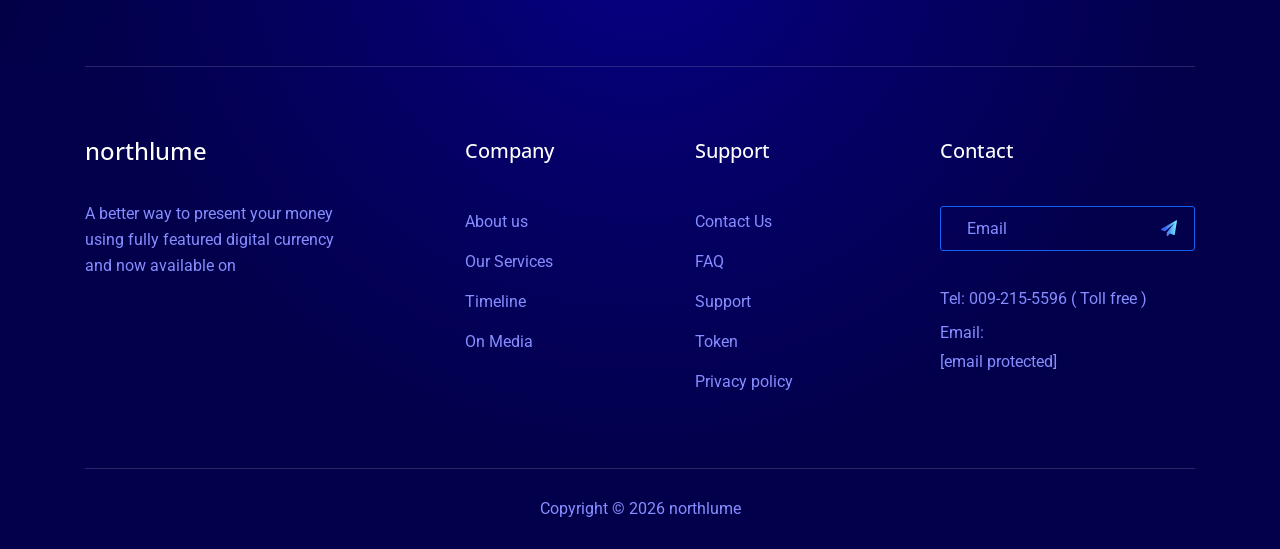
==== commit 59383839: "content changes commitd" ====
--- a/index.html
+++ b/index.html
@@ -5,7 +5,7 @@
 <head>
     <meta charset="utf-8">
     <meta http-equiv="x-ua-compatible" content="ie=edge">
-    <title>Cryptoex - Home One</title>
+    <title>Northlume </title>
     <meta name="description" content="">
     <meta name="viewport" content="width=device-width, initial-scale=1, shrink-to-fit=no">
 
@@ -37,37 +37,10 @@
     <!-- <link rel='stylesheet' type='text/css' href='assets/css/colors/color-1.css' > -->
 </head>
 <body>
-<!--[if lt IE 10]>
-<p class="browserupgrade">You are using an <strong>outdated</strong> browser. Please <a href="http://browsehappy.com/">upgrade
-    your browser</a> to improve your experience.</p>
-<![endif]-->
-
-<!-- preloader  -->
-    
-    <!-- <div class="preloader" id="preloader">
-        <svg class="xs-preload" viewBox="0 0 120 120" width="120px" height="120px">
-            <circle class="inner" cx="60" cy="60" r="32"/>
-            <circle class="middle" cx="60" cy="60" r="38"/>
-            <circle class="outer" cx="60" cy="60" r="44"/>
-        </svg>
-         <a class="cencel-preloader" href="#">Cancel Preloader</a>
-    </div>
-
-
-<div class="search-wrap">
-    <form class="search-inner" id="main_search" method="get">
-        <input id="search_text" type="search" placeholder="Search..." autocomplete="off">
-        <button id="searchbtn" type="submit"><i class="fa fa-search"></i></button>
-    </form>
-</div> -->
-
-
-
-
-
-
-<!-- offset cart strart -->
-<!-- sidebar cart item -->
+
+
+
+
 <div class="xs-sidebar-group cart-group">
     <div class="xs-overlay xs-bg-black"></div>
     <div class="xs-sidebar-widget">
@@ -91,10 +64,8 @@
             </div>
         </div>
     </div>
-</div>    <!-- END sidebar cart item -->    <!-- END offset cart strart -->
-
-
-<!-- sidebar cart item -->
+</div>    
+
 <div class="xs-sidebar-group info-group">
     <div class="xs-overlay xs-bg-black"></div>
     <div class="xs-sidebar-widget">
@@ -119,7 +90,7 @@
                                 <p>759 Pinewood Avenue</p>
                                 <span>Marquette, Michigan</span>
                             </div>
-                        </div><!-- address 1 -->
+                        </div>
                     </li>
                     <li>
                         <div class="media">
@@ -177,7 +148,7 @@
         <nav id="navigation1" class="navigation">
 
             <div class="nav-header">
-                <a class="nav-brand" href="index-2.html">
+                <a class="nav-brand" href="index.html">
                     <!-- <img src="assets/images/trypto_logo_blue.png" alt=""> -->
                      <h2>Northlume</h2>
                 </a>
@@ -228,37 +199,7 @@
                     </li> -->
                 </ul>
                 <ul class="nav-menu align-to-right">
-                    <!-- <li class="active"><a href="#">Home</a>
-                        <div class="megamenu-panel">
-                            <div class="megamenu-panel-row">
-                                <div class="col-lg-4 col-12">
-                                    <a href="index-2.html">
-                                        <img style="width: 100%" src="assets/images/menu_img/home_1.jpg" alt="image">
-                                        <span>Home One</span>
-                                    </a>
-                                </div>
-                                <div class="col-lg-4 col-12">
-                                    <a href="index-3.html">
-                                        <img style="width: 100%" src="assets/images/menu_img/home_2.jpg" alt="image">
-                                        <span>Home Two</span>
-                                    </a>
-                                </div>
-                                <div class="col-lg-4 col-12">
-                                    <a href="index-4.html">
-                                            <img style="width: 100%" src="assets/images/menu_img/home_3.jpg" alt="image">
-                                            <span>Home Three</span>
-                                    </a>
-                                </div>
-                                <div class="col-lg-4 col-12">
-                                    <a href="index-5.html">
-                                        <img style="width: 100%" src="assets/images/menu_img/home_4.jpg" alt="image">
-                                        <span>Home Four</span>
-                                    </a>
-                                </div>
-                            </div>
-                        </div>
-                    </li> -->
-                    <li><a href="#featured" class="scrolls">Home</a></li>
+                                        <li><a href="#featured" class="scrolls">Home</a></li>
                     <li><a href="#featured" class="scrolls">Features</a></li>
                     <li><a href="#how_work" class="scrolls">How it work</a></li>
                     <li><a href="#team" class="scrolls">Team</a></li>
@@ -269,8 +210,8 @@
          
 
         </nav>	
-    </div><!-- .container END -->
-</header><!-- header section end -->
+    </div>
+</header>
 
 <div id="particles-js">
         
@@ -900,9 +841,11 @@
                 <div class="col-lg-3 col-sm-6">
                     <div class="footer-widget">
                         <div class="footer-logo">
-                            <a href="index-2.html">
+                            <!-- <a href="index-2.html">
                                 <img src="assets/images/trypto_logo_blue.png" alt="">
-                            </a>
+                            </a> -->
+                                <h3>northlume</h3>
+
                         </div>
                         <p>
                             A better way to present your money using fully featured digital currency and now available
@@ -929,6 +872,8 @@
                             <li><a href="#"> FAQ</a></li>
                             <li><a href="#"> Support</a></li>
                             <li><a href="#"> Token</a></li>
+                            <li><a href="privacy-policy.html"> Privacy policy</a></li>
+
                         </ul>
                     </div>
                 </div><!-- col end -->
@@ -951,7 +896,7 @@
         <!-- copyright area -->
         <div class="footer-copyright">
             <p>
-                Copyright © 2017 trypto Theme
+                Copyright © 2026  northlume 
             </p>
         </div>
 
@@ -983,6 +928,5 @@
 <script type="module" src="https://static.cloudflareinsights.com/beacon.min.js/v31edd6df95cf4e85bb4c19e7a9bdbcba1788362987495" integrity="sha512-iIg7k2xntmwu6/uSb5tpc/hySgZc4eoL31yB29W6tJFo2akwjPWcEqnCEdJvGexCL0KEQwVYv5BlowfhVz26hg==" data-cf-beacon='{"version":"2024.11.0","token":"ec7a994e870e4612a2ce7c6bbd2d9ad0","r":1,"spa":2}' crossorigin="anonymous"></script>
 </body>
 
-<!-- Mirrored from https://html.xpeedstudio.com/trypto/ by HTTrack Website Copier/3.x [XR&CO], Tue, 08 Sep 2026 09:56:52 GMT -->
 </html>
-        <!-- footer section end -->+       
--- a/assets/css/style.css
+++ b/assets/css/style.css
@@ -2504,3 +2504,62 @@
   border-radius: 36px;
   color: #001ec8;
   font-size: 14px; }
+
+
+    .privacy-policy {
+    /* max-width: 900px; */
+    margin: 0 auto;
+    padding: 40px 20px;
+    font-family: Arial, sans-serif;
+    line-height: 1.7;
+  }
+
+  .privacy-policy h1 {
+    font-size: 36px;
+    margin-bottom: 30px;
+  }
+
+  .privacy-policy h2 {
+    font-size: 24px;
+    margin-top: 35px;
+    margin-bottom: 12px;
+  }
+
+  .privacy-policy h3 {
+    font-size: 18px;
+    margin-top: 25px;
+    margin-bottom: 10px;
+  }
+
+  .privacy-policy p {
+    margin-bottom: 15px;
+  }
+
+  .privacy-policy ul {
+    padding-left: 25px;
+    margin-bottom: 20px;
+  }
+
+  .privacy-policy li {
+    margin-bottom: 8px;
+  }
+
+  .privacy-policy a {
+    color: #0066cc;
+    text-decoration: none;
+  }
+
+  .privacy-policy a:hover {
+    text-decoration: underline;
+  }
+
+  .grievance-details {
+    /* background: #f7f7f7; */
+    padding: 20px;
+    border-radius: 8px;
+    margin-top: 15px;
+  }
+
+  .grievance-details p {
+    margin: 5px 0;
+  }
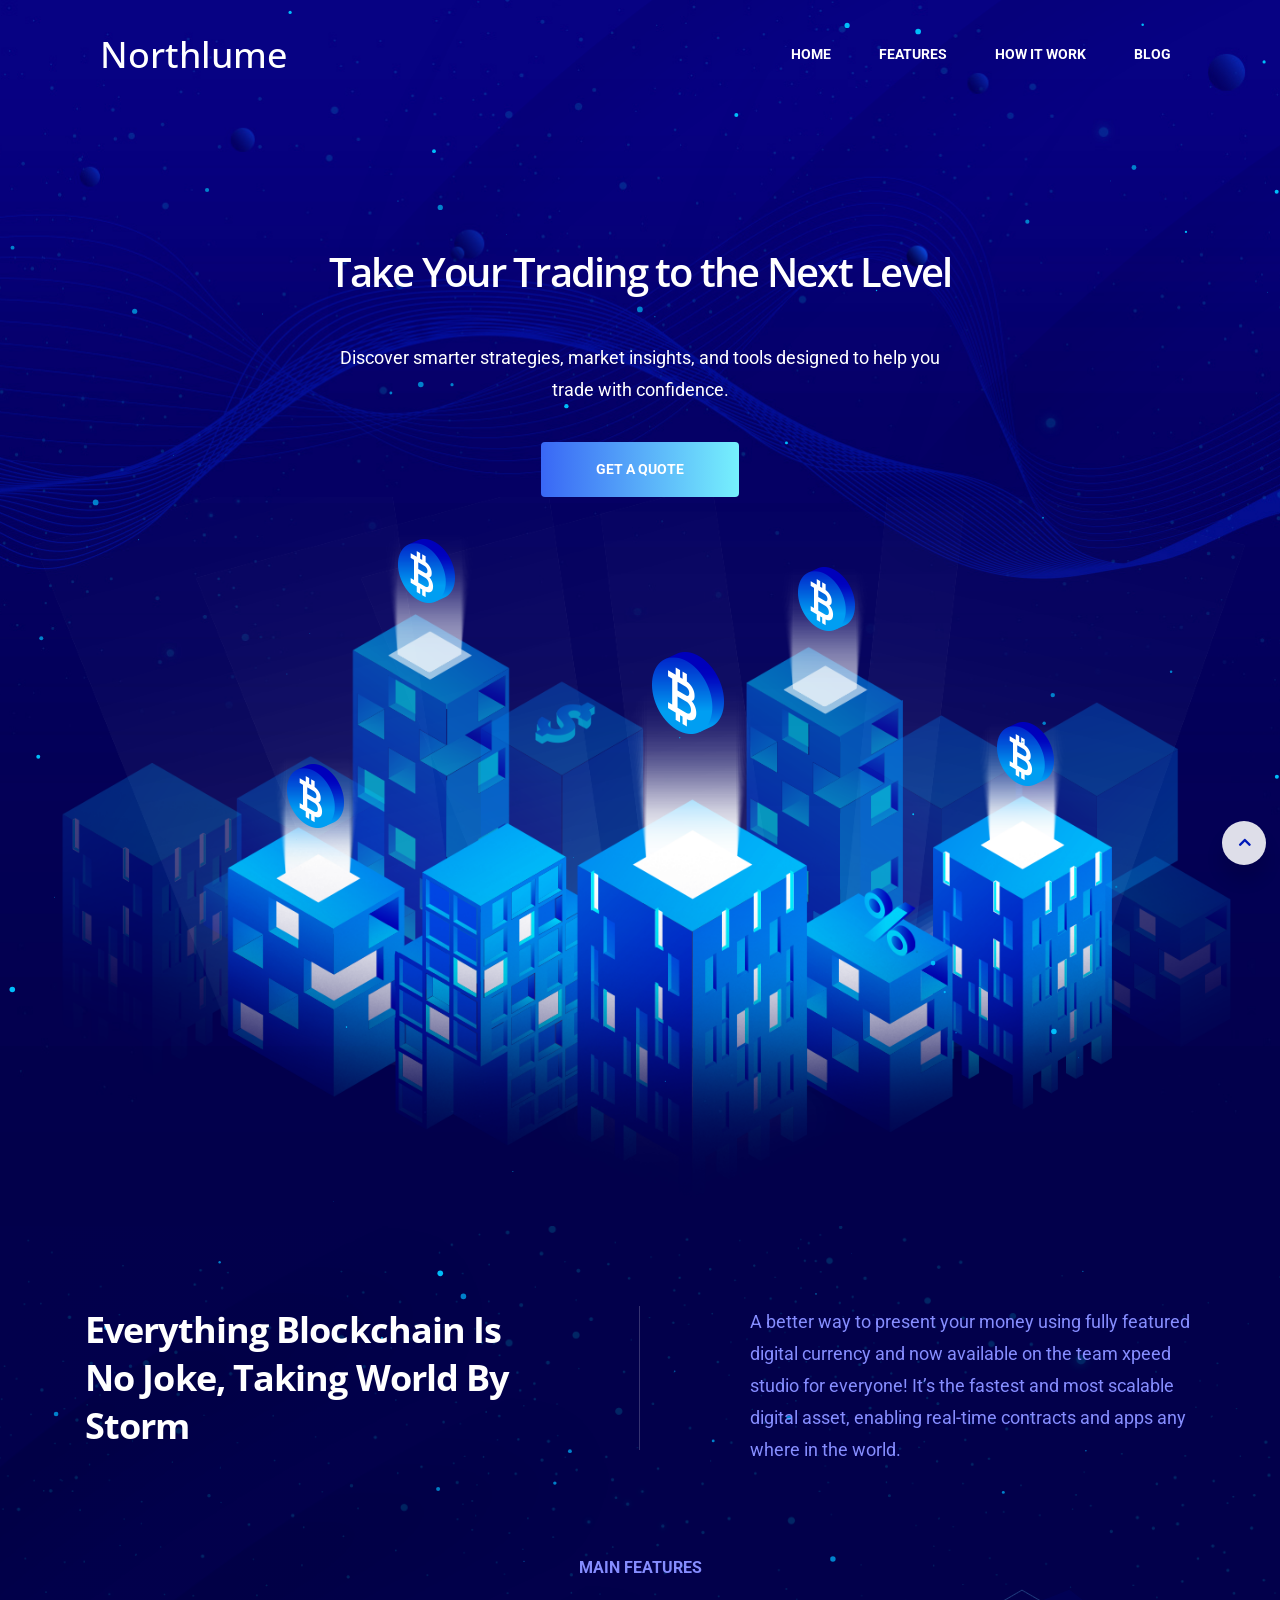
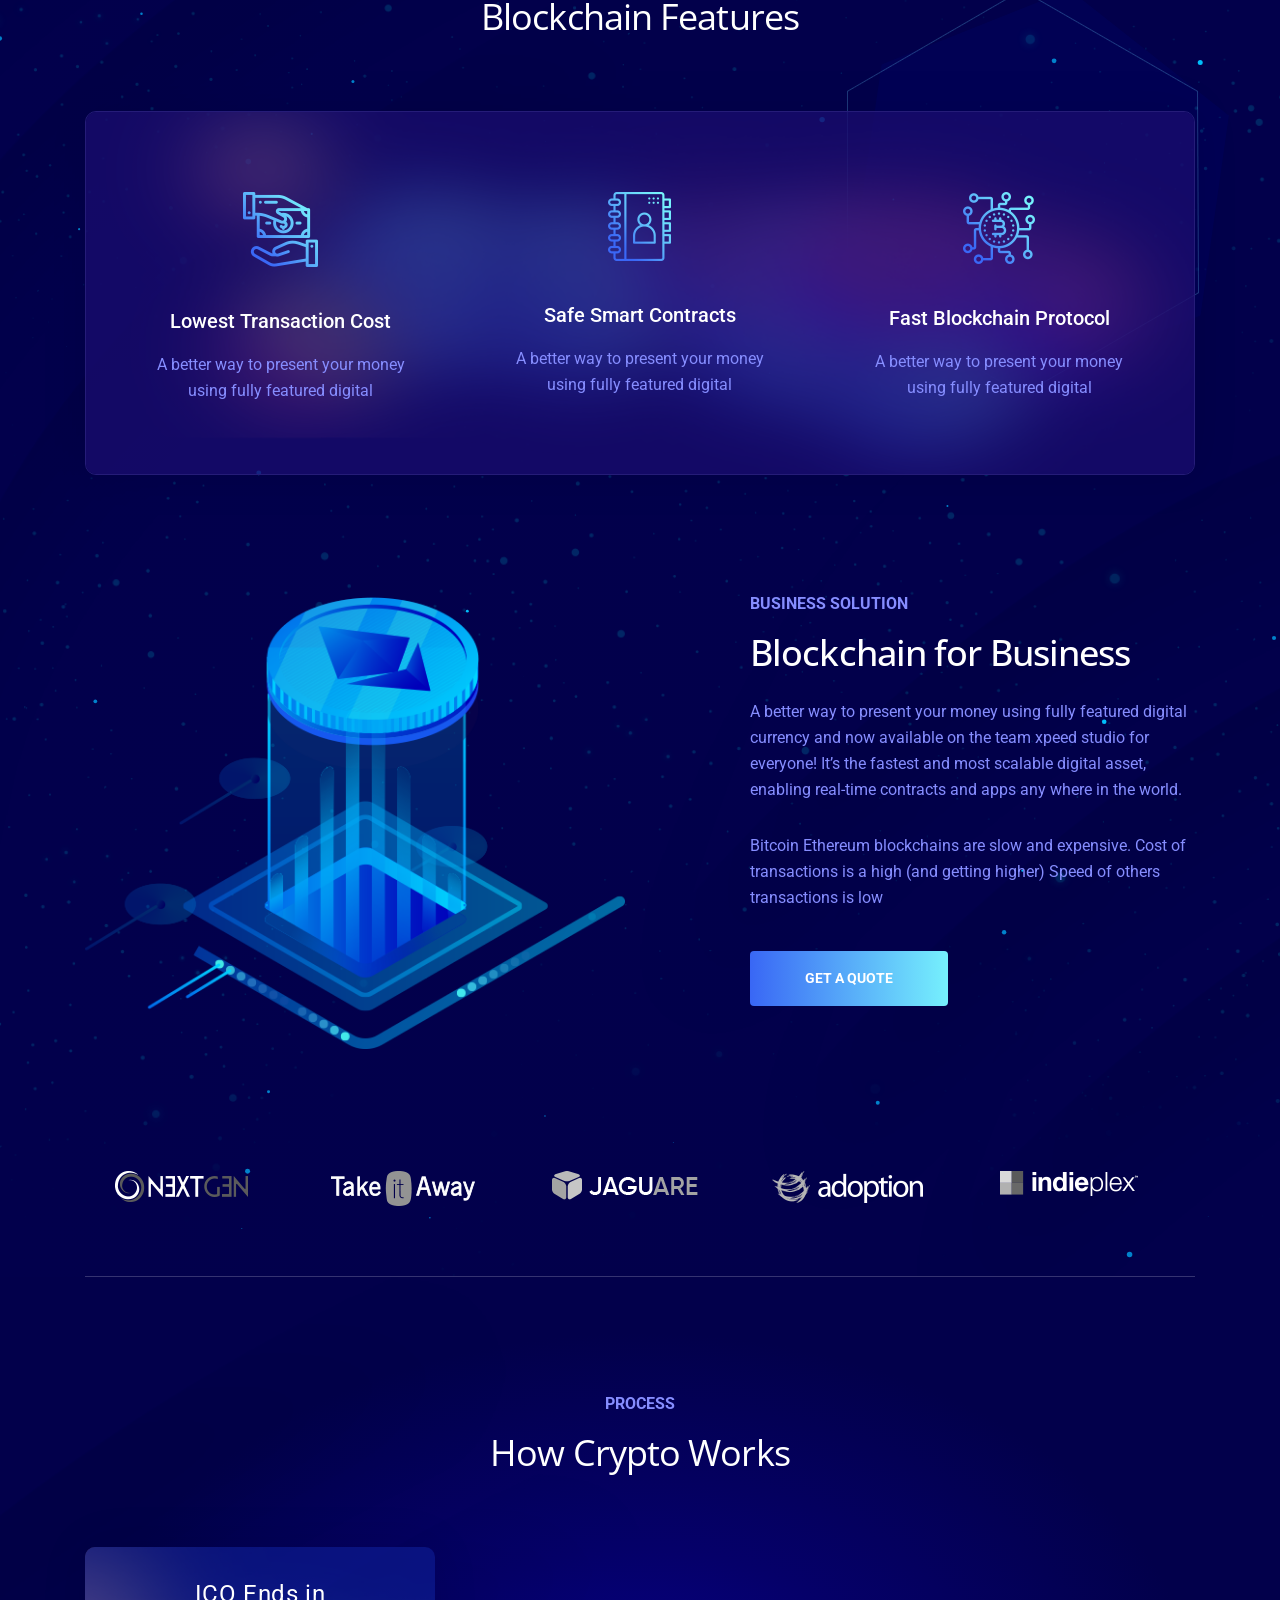
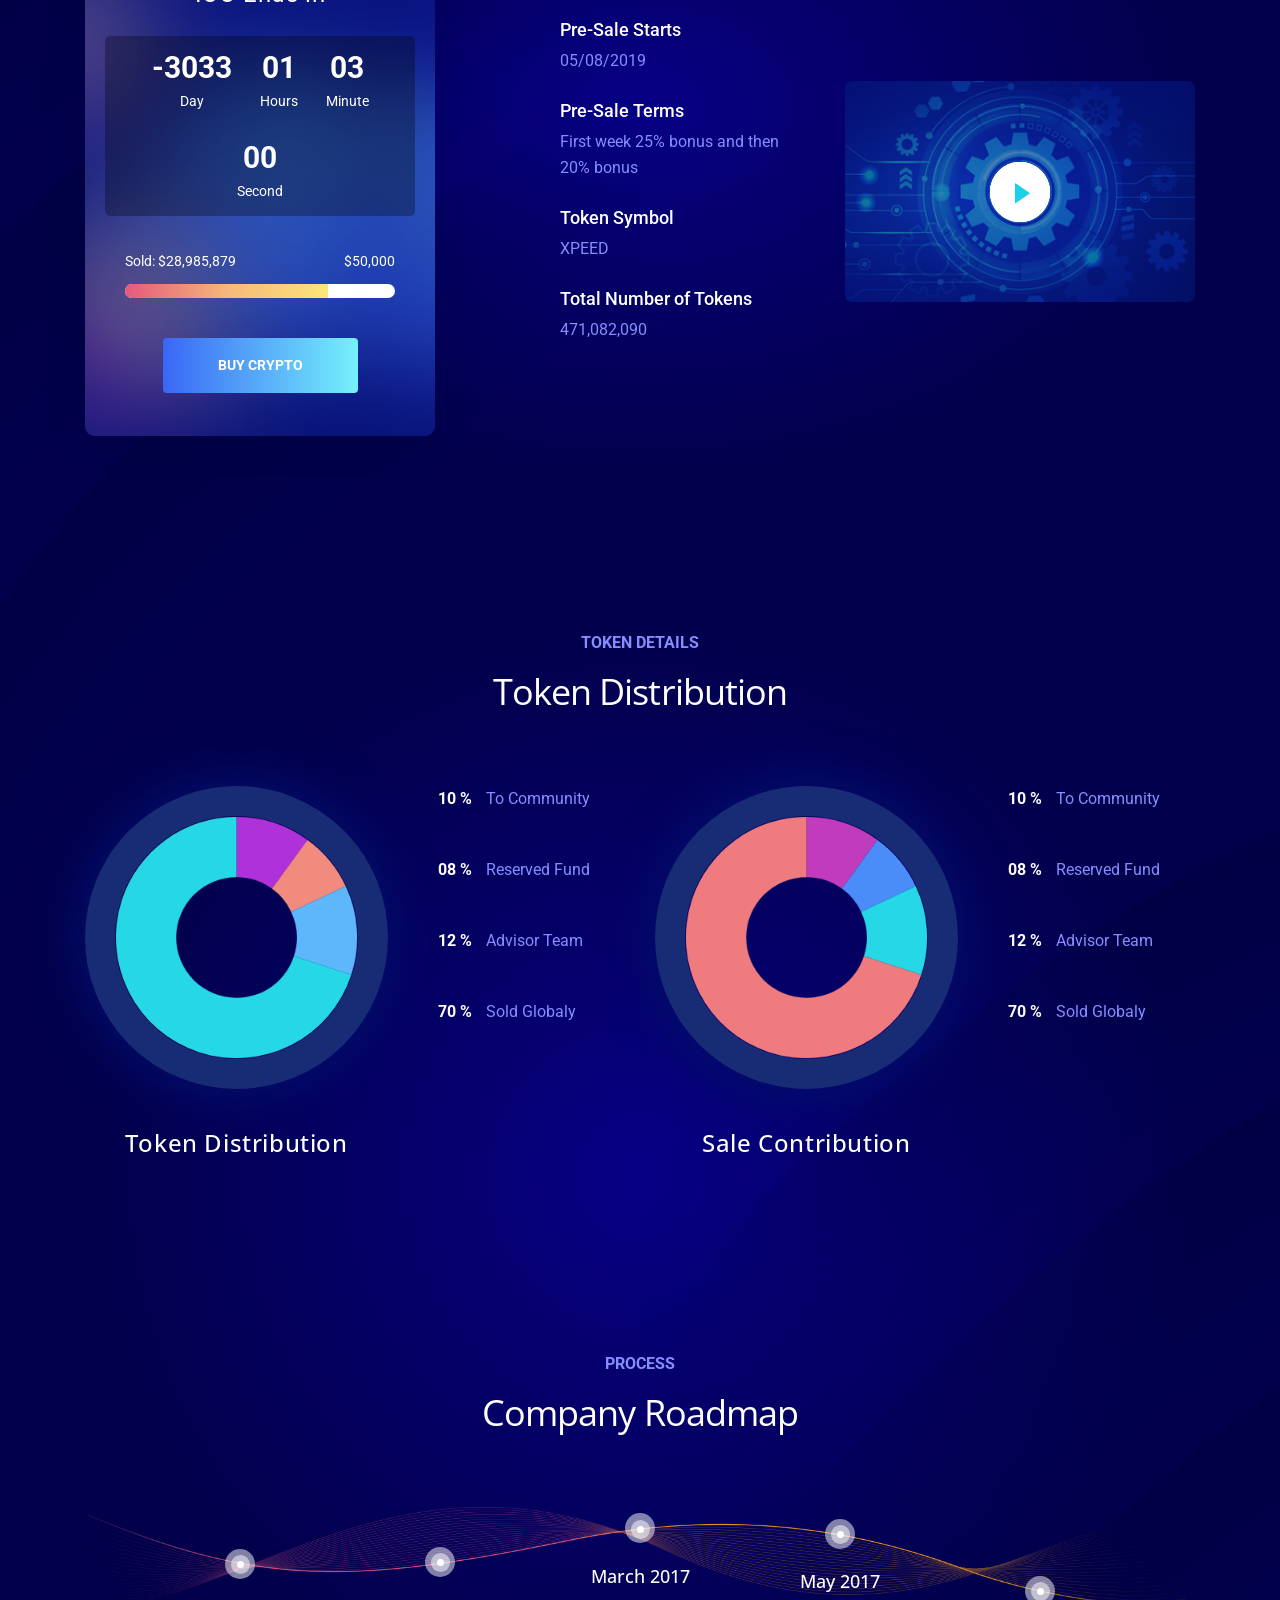
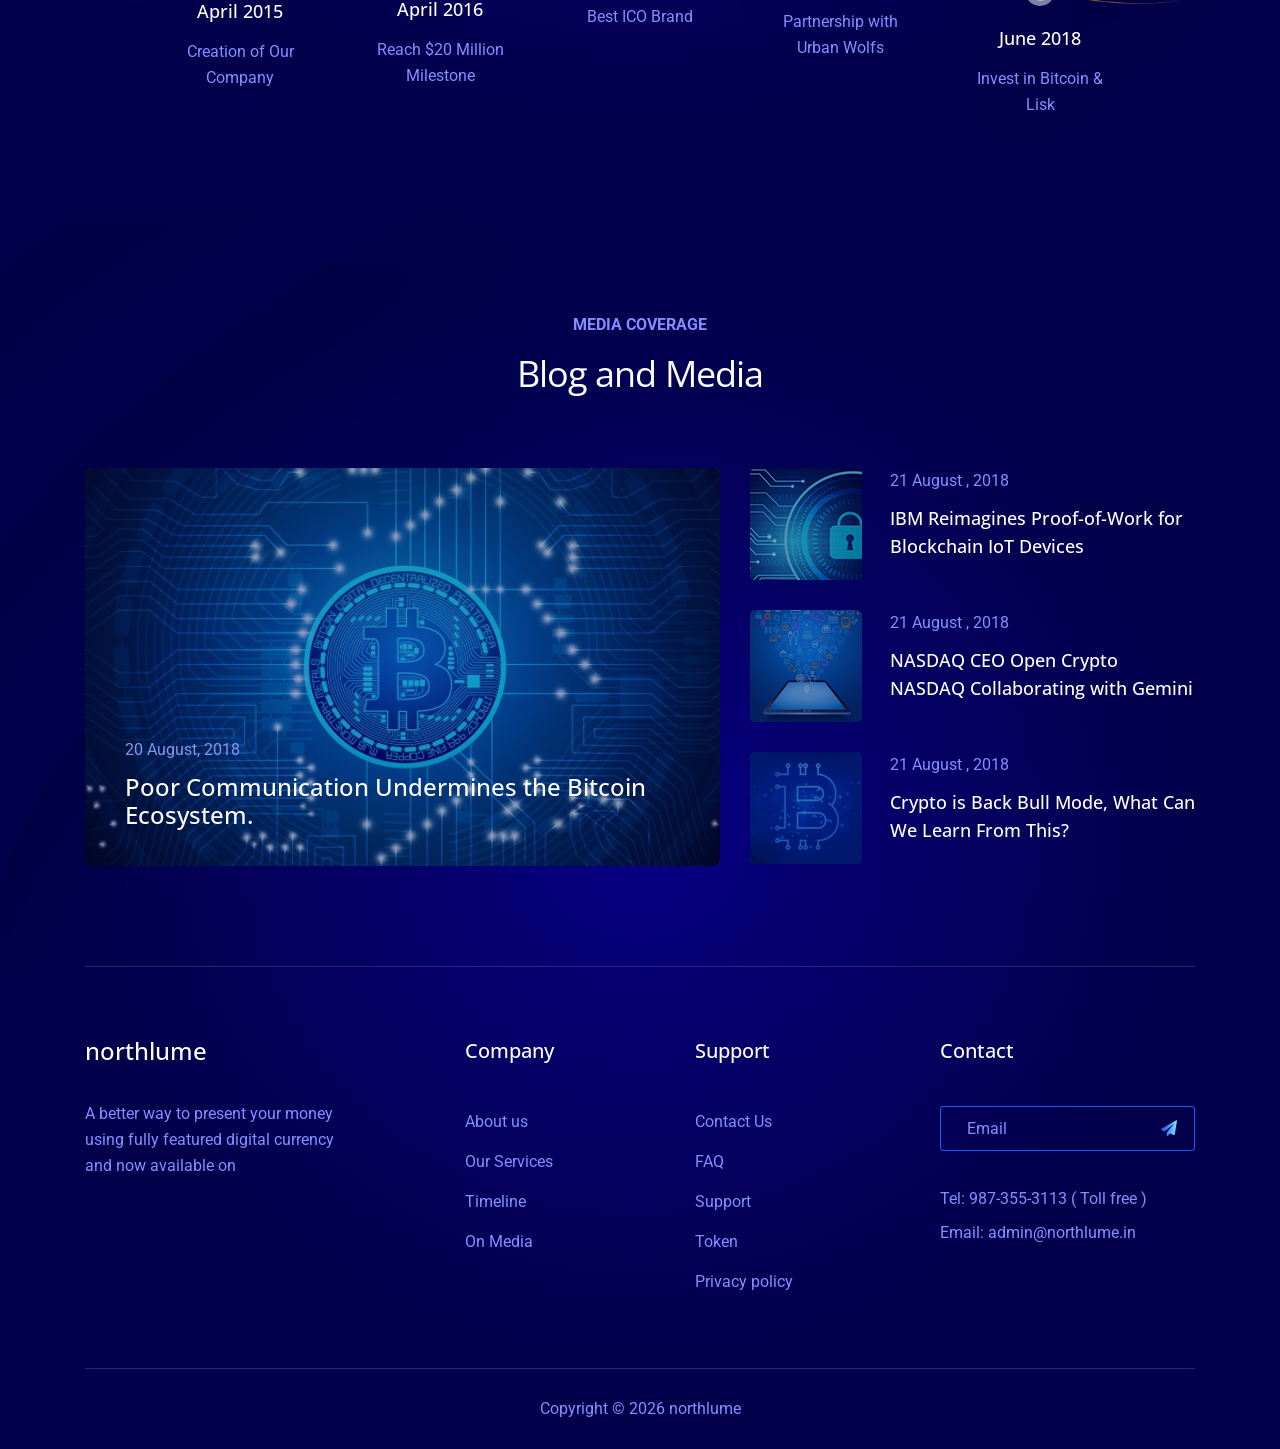
==== commit c70c7080: "update text chnages" ====
--- a/index.html
+++ b/index.html
@@ -27,14 +27,11 @@
     <link rel="stylesheet" href="assets/css/navigation.css">
     <link rel="stylesheet" href="assets/css/animate.css">
 
-    <!--Theme custom css -->
     <link rel="stylesheet" href="assets/css/style.css">
 
-    <!--Theme Responsive css-->
     <link rel="stylesheet" href="assets/css/responsive.css"/>
 
-    <!-- use only color version -->
-    <!-- <link rel='stylesheet' type='text/css' href='assets/css/colors/color-1.css' > -->
+   
 </head>
 <body>
 
@@ -138,7 +135,7 @@
             </div>
         </div>
     </div>
-</div>    <!-- END sidebar widget item -->    <!-- END offset cart strart -->
+</div>    
 
 
 
@@ -202,7 +199,7 @@
                                         <li><a href="#featured" class="scrolls">Home</a></li>
                     <li><a href="#featured" class="scrolls">Features</a></li>
                     <li><a href="#how_work" class="scrolls">How it work</a></li>
-                    <li><a href="#team" class="scrolls">Team</a></li>
+                    <!-- <li><a href="#team" class="scrolls">Team</a></li> -->
                     <li><a href="#blog" class="scrolls">Blog</a></li>
                 </ul>
                
@@ -636,8 +633,7 @@
     <div class="document-and-team-area">
                   <!-- document section end -->
 
-           <!-- team section start -->
-           <section class="team-sec section-padding" id="team">
+           <!-- <section class="team-sec section-padding" id="team">
   <div class="container">
      <div class="row">
         <div class="col-lg-8 mx-auto">
@@ -646,7 +642,7 @@
                 <h2 class="section-title">Team Members</h2>
             </div>
         </div>
-    </div><!-- row end -->
+    </div>
     <div class="row">
         <div class="col-lg-3 col-sm-6 wow fadeInUp" data-wow-duration="1.5s">
             <div class="single-team">
@@ -669,7 +665,7 @@
                    <p>CEO</p>
                </div>
             </div>
-        </div> <!-- Col End -->
+        </div> 
         <div class="col-lg-3 col-sm-6 wow fadeInUp" data-wow-duration="2s">
             <div class="single-team">
                 <div class="team-img">
@@ -691,7 +687,7 @@
                     <p>Marketing Head</p>
                 </div>
             </div>
-        </div> <!-- Col End -->
+        </div> 
         <div class="col-lg-3 col-sm-6 wow fadeInUp" data-wow-duration="2.5s">
             <div class="single-team">
                 <div class="team-img">
@@ -713,7 +709,7 @@
                     <p>HR Head</p>
                 </div>
             </div>
-        </div> <!-- Col End -->
+        </div> 
         <div class="col-lg-3 col-sm-6 wow fadeInUp" data-wow-duration="3s">
             <div class="single-team">
                 <div class="team-img">
@@ -735,11 +731,11 @@
                     <p>Lead Designer</p>
                 </div>
             </div>
-        </div> <!-- Col End -->
-   </div> <!-- Row End -->
+        </div> 
+   </div> 
 
   </div>
-</section>           <!-- team section end -->
+</section>            -->
     </div>
 
    <div class="blog-and-footer-area">
@@ -885,8 +881,8 @@
                             <button type="submit" class="subs-btn"><i class="fa fa-paper-plane"></i> </button>
                         </form>
                         <ul>
-                            <li>Tel: 009-215-5596 ( Toll free )</li>
-                            <li>Email: <a href="https://html.xpeedstudio.com/cdn-cgi/l/email-protection" class="__cf_email__" data-cfemail="375e59515877524f565a475b521954585a">[email&#160;protected]</a></li>
+                            <li>Tel: 987-355-3113 ( Toll free )</li>
+                            <li>Email: admin@northlume.in</a></li>
                         </ul>
                     </div>
                 </div><!-- col end -->
